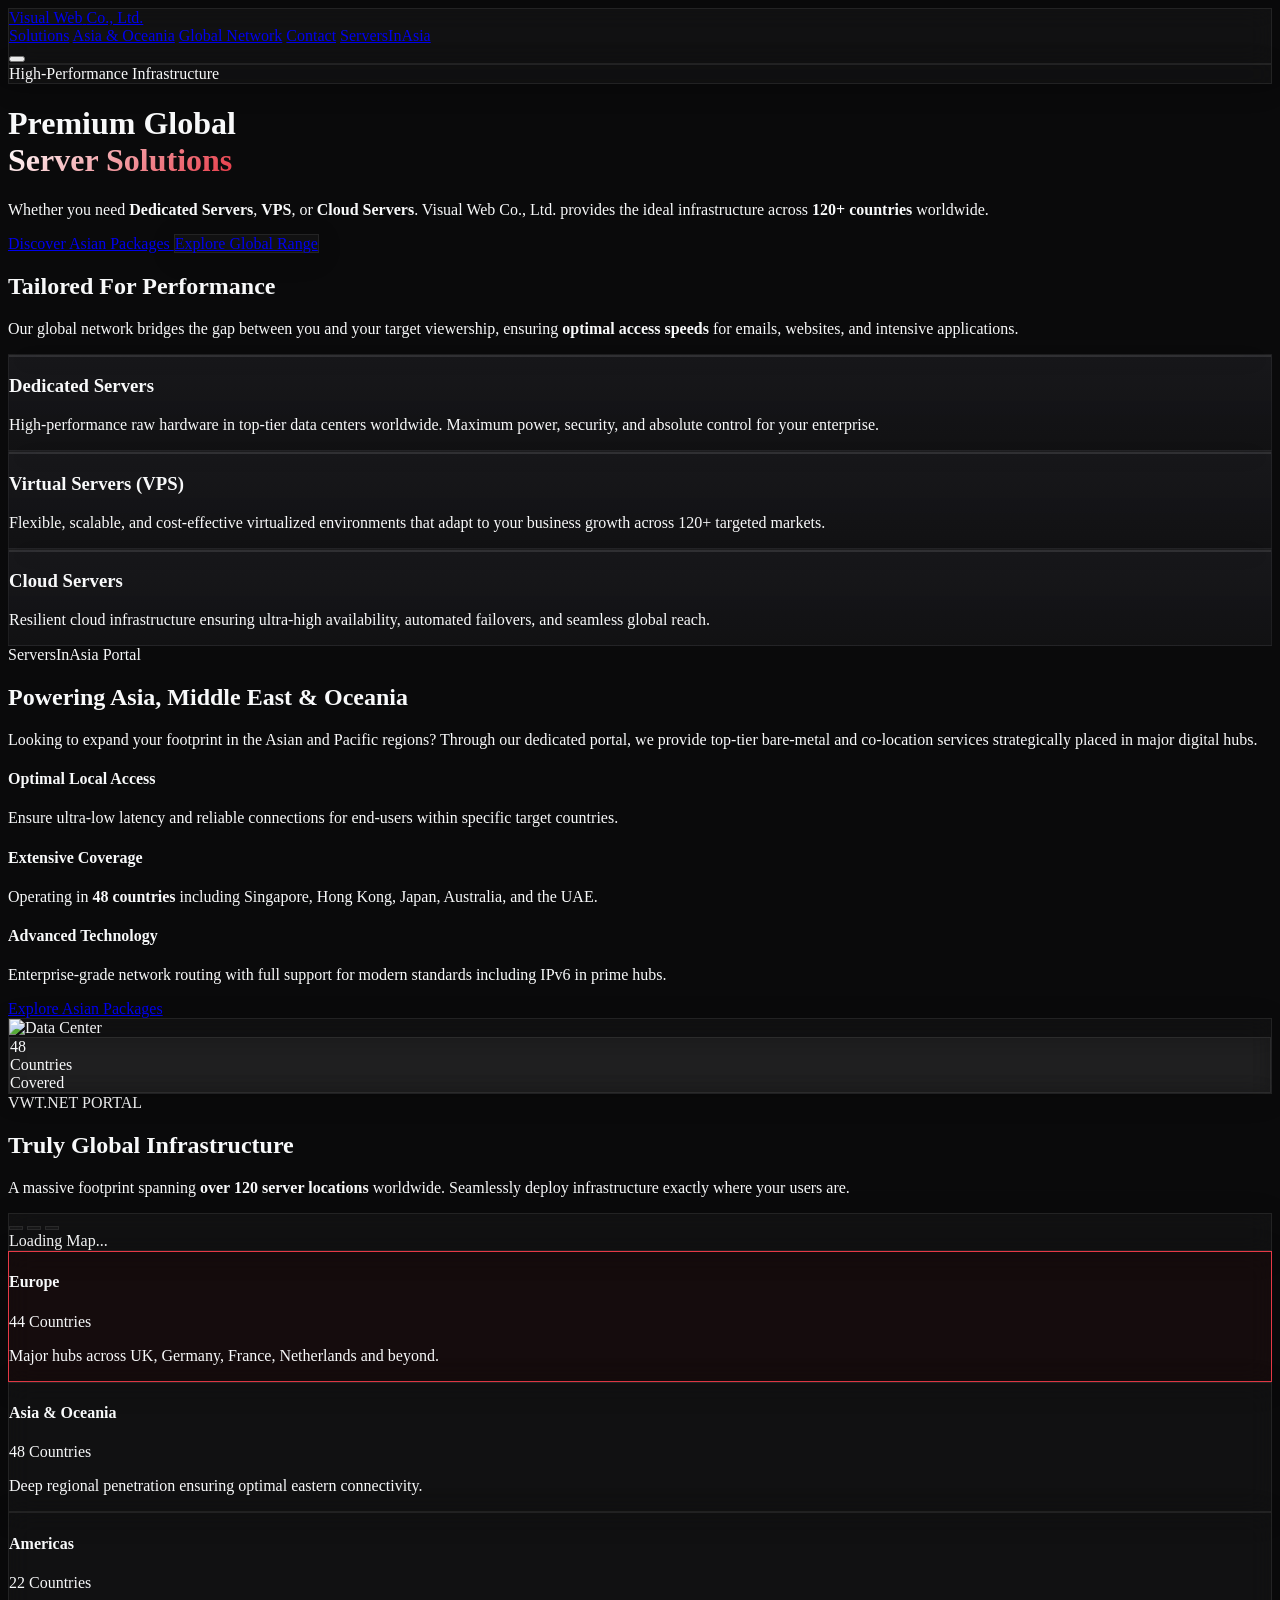
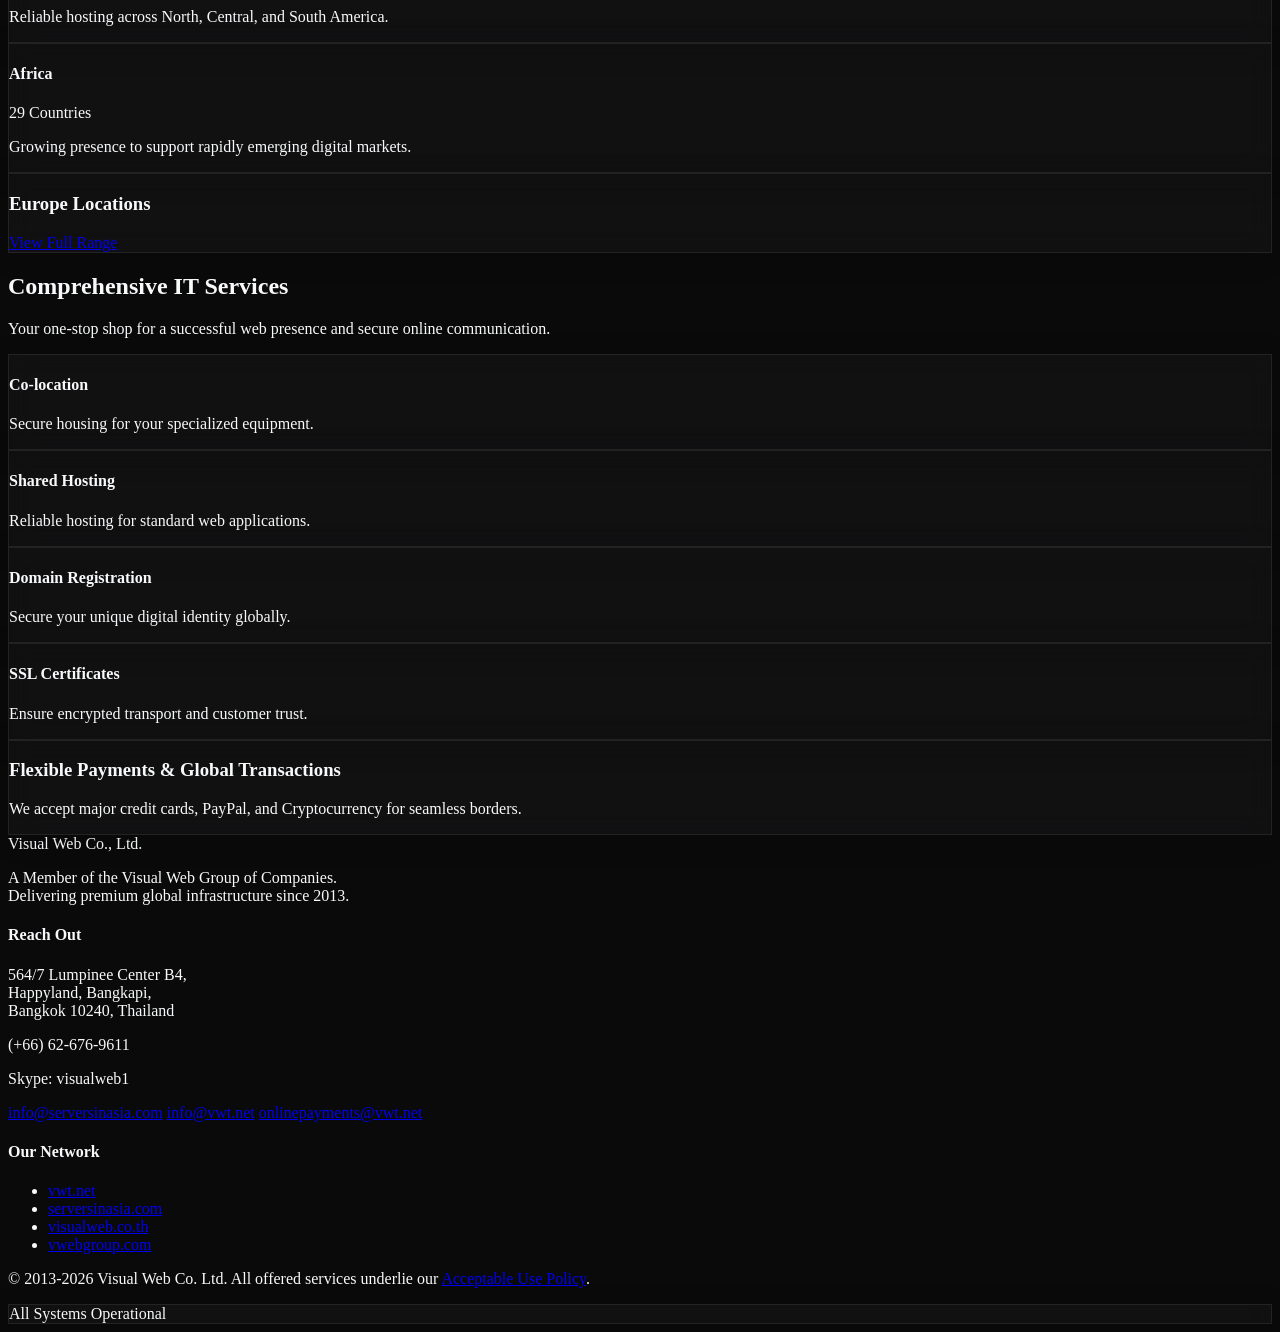
==== index.html @ 27010a31 "init" ====
<!DOCTYPE html>
<html lang="en" class="scroll-smooth">

<head>
    <meta charset="UTF-8">
    <meta name="viewport" content="width=device-width, initial-scale=1.0">
    <title>Premium Global Server Solutions: Dedicated, VPS & Cloud Hosting | Visual Web Co., Ltd.</title>
    <!-- SEO Meta Tags -->
    <meta name="description"
        content="Visual Web Co., Ltd. provides top-quality dedicated servers, VPS, cloud servers, and co-location in over 120 countries worldwide, with a strong focus on Asia, the Middle East, and Oceania. Expand your business today.">
    <meta name="keywords"
        content="dedicated servers, VPS, cloud servers, co-location, data centers, Asia, Middle East, Oceania, Visual Web, Servers in Asia">

    <!-- Tailwind CSS -->
    <script src="https://cdn.tailwindcss.com"></script>

    <!-- Google Fonts -->
    <link rel="preconnect" href="https://fonts.googleapis.com">
    <link rel="preconnect" href="https://fonts.gstatic.com" crossorigin>
    <link
        href="https://fonts.googleapis.com/css2?family=Inter:wght@300;400;500;600&family=Outfit:wght@300;400;500;600;700;800&display=swap"
        rel="stylesheet">

    <!-- Lucide Icons -->
    <script src="https://unpkg.com/lucide@latest"></script>

    <!-- Panzoom for Map Interactivity -->
    <script src="https://unpkg.com/@panzoom/panzoom@4.5.1/dist/panzoom.min.js"></script>

    <script>
        tailwind.config = {
            theme: {
                extend: {
                    colors: {
                        primary: '#E63946', // Crimson Edge
                        primaryDark: '#B21A25',
                        background: '#0a0a0b', // Deep Ultra Dark
                        surface: '#121214', // Subtle Dark
                        surfaceHighlight: '#1B1B1F', // Lighter Dark
                    },
                    fontFamily: {
                        sans: ['Inter', 'sans-serif'],
                        heading: ['Outfit', 'sans-serif'],
                    },
                    animation: {
                        'blob': 'blob 7s infinite',
                        'float': 'float 6s ease-in-out infinite',
                        'pulse-slow': 'pulse 4s cubic-bezier(0.4, 0, 0.6, 1) infinite',
                    },
                    keyframes: {
                        blob: {
                            '0%': { transform: 'translate(0px, 0px) scale(1)' },
                            '33%': { transform: 'translate(30px, -50px) scale(1.1)' },
                            '66%': { transform: 'translate(-20px, 20px) scale(0.9)' },
                            '100%': { transform: 'translate(0px, 0px) scale(1)' },
                        },
                        float: {
                            '0%, 100%': { transform: 'translateY(0)' },
                            '50%': { transform: 'translateY(-20px)' },
                        }
                    }
                }
            }
        }
    </script>

    <style>
        body {
            background-color: #0a0a0b;
            color: #F8F9FA;
            overflow-x: hidden;
        }

        .heading-gradient {
            background: linear-gradient(135deg, #FFFFFF 0%, #E63946 100%);
            -webkit-background-clip: text;
            -webkit-text-fill-color: transparent;
            background-clip: text;
            color: transparent;
        }

        .glass-panel {
            background: rgba(255, 255, 255, 0.03);
            backdrop-filter: blur(12px);
            -webkit-backdrop-filter: blur(12px);
            border: 1px solid rgba(255, 255, 255, 0.08);
            box-shadow: 0 4px 30px rgba(0, 0, 0, 0.1);
        }

        .premium-card {
            background: linear-gradient(180deg, rgba(27, 27, 31, 0.8) 0%, rgba(18, 18, 20, 0.9) 100%);
            border: 1px solid rgba(255, 255, 255, 0.05);
            transition: all 0.4s cubic-bezier(0.175, 0.885, 0.32, 1.275);
        }

        .premium-card:hover {
            transform: translateY(-8px);
            border-color: rgba(230, 57, 70, 0.4);
            box-shadow: 0 20px 40px -10px rgba(230, 57, 70, 0.15);
        }

        .btn-glow {
            position: relative;
        }

        .btn-glow::after {
            content: '';
            position: absolute;
            top: -2px;
            left: -2px;
            right: -2px;
            bottom: -2px;
            background: linear-gradient(45deg, #E63946, #FF6B6B, #E63946);
            z-index: -1;
            border-radius: inherit;
            filter: blur(12px);
            opacity: 0;
            transition: opacity 0.3s ease;
        }

        .btn-glow:hover::after {
            opacity: 0.7;
        }

        .bg-grid {
            background-size: 30px 30px;
            background-image: linear-gradient(to right, rgba(255, 255, 255, 0.03) 1px, transparent 1px),
                linear-gradient(to bottom, rgba(255, 255, 255, 0.03) 1px, transparent 1px);
        }

        .marker-pulse {
            position: relative;
        }

        .marker-pulse::before {
            content: '';
            position: absolute;
            top: 50%;
            left: 50%;
            transform: translate(-50%, -50%);
            width: 20px;
            height: 20px;
            background-color: rgba(230, 57, 70, 0.5);
            border-radius: 50%;
            animation: ping 2s cubic-bezier(0, 0, 0.2, 1) infinite;
        }

        /* Custom scrollbar */
        ::-webkit-scrollbar {
            width: 8px;
        }

        ::-webkit-scrollbar-track {
            background: #0a0a0b;
        }

        ::-webkit-scrollbar-thumb {
            background: #333;
            border-radius: 4px;
        }

        ::-webkit-scrollbar-thumb:hover {
            background: #E63946;
        }

        .region-card {
            cursor: pointer;
            transition: all 0.3s ease;
        }

        .region-card.active {
            border-color: #E63946;
            background: rgba(230, 57, 70, 0.05);
        }
    </style>
</head>

<body class="antialiased selection:bg-primary/30 selection:text-white">

    <!-- Global Background Elements -->
    <div class="fixed inset-0 z-[-1] bg-grid pointer-events-none"></div>
    <div
        class="fixed top-0 left-[-20%] w-[70%] h-[500px] bg-primary/10 rounded-full blur-[150px] pointer-events-none mix-blend-screen">
    </div>
    <div
        class="fixed bottom-[-10%] right-[-10%] w-[60%] h-[600px] bg-blue-900/10 rounded-full blur-[150px] pointer-events-none mix-blend-screen">
    </div>

    <!-- Navigation -->
    <nav
        class="sticky top-0 z-50 glass-panel border-x-0 border-t-0 border-b border-white/5 transition-all duration-300">
        <div class="container mx-auto px-6 py-4 flex justify-between items-center">
            <a href="#" class="flex items-center space-x-3 group">
                <div
                    class="w-10 h-10 bg-gradient-to-br from-primary to-primaryDark rounded-xl flex items-center justify-center shadow-lg shadow-primary/20 group-hover:shadow-primary/40 transition-all duration-300">
                    <i data-lucide="server" class="text-white w-5 h-5 group-hover:scale-110 transition-transform"></i>
                </div>
                <div class="flex flex-col">
                    <span class="font-heading text-xl font-bold tracking-tight text-white leading-tight">Visual
                        Web</span>
                    <span class="text-[10px] text-white/50 tracking-[0.2em] font-medium uppercase">Co., Ltd.</span>
                </div>
            </a>

            <div class="hidden md:flex items-center space-x-8">
                <a href="#solutions"
                    class="text-sm font-medium text-white/70 hover:text-white transition-colors">Solutions</a>
                <a href="#asia" class="text-sm font-medium text-white/70 hover:text-white transition-colors">Asia &
                    Oceania</a>
                <a href="#global" class="text-sm font-medium text-white/70 hover:text-white transition-colors">Global
                    Network</a>
                <a href="#contact"
                    class="text-sm font-medium text-white/70 hover:text-white transition-colors">Contact</a>
                <a href="https://serversinasia.com/"
                    class="btn-glow px-6 py-2.5 bg-primary text-white rounded-full text-sm font-bold tracking-wide hover:scale-105 transition-transform shadow-lg shadow-primary/20 flex items-center gap-2">
                    ServersInAsia <i data-lucide="external-link" class="w-4 h-4"></i>
                </a>
            </div>

            <button class="md:hidden text-white/80 hover:text-white">
                <i data-lucide="menu"></i>
            </button>
        </div>
    </nav>

    <!-- Hero Section -->
    <header class="relative pt-24 pb-32 lg:pt-36 lg:pb-40 overflow-hidden">
        <div class="container mx-auto px-6 relative z-10">
            <div class="max-w-4xl mx-auto text-center">
                <div
                    class="inline-flex items-center gap-2 px-4 py-2 rounded-full glass-panel border-primary/20 text-primary mb-8 animate-[float_6s_ease-in-out_infinite]">
                    <span class="relative flex h-3 w-3">
                        <span
                            class="animate-ping absolute inline-flex h-full w-full rounded-full bg-primary opacity-75"></span>
                        <span class="relative inline-flex rounded-full h-3 w-3 bg-primary"></span>
                    </span>
                    <span class="text-xs font-bold uppercase tracking-widest text-primary">High-Performance
                        Infrastructure</span>
                </div>

                <h1 class="font-heading text-5xl md:text-7xl font-extrabold mb-8 leading-[1.1] tracking-tight">
                    Premium Global <br />
                    <span class="heading-gradient">Server Solutions</span>
                </h1>

                <p class="text-lg md:text-xl text-white/60 max-w-2xl mx-auto mb-12 leading-relaxed font-light">
                    Whether you need <strong class="text-white font-semibold">Dedicated Servers</strong>, <strong
                        class="text-white font-semibold">VPS</strong>, or <strong class="text-white font-semibold">Cloud
                        Servers</strong>. Visual Web Co., Ltd. provides the ideal infrastructure across <strong
                        class="text-primary font-semibold">120+ countries</strong> worldwide.
                </p>

                <div class="flex flex-col sm:flex-row justify-center items-center gap-5">
                    <a href="https://serversinasia.com/"
                        class="btn-glow w-full sm:w-auto px-8 py-4 bg-primary text-white rounded-2xl font-bold text-lg flex items-center justify-center gap-3 transition-transform hover:-translate-y-1">
                        Discover Asian Packages <i data-lucide="arrow-right" class="w-5 h-5"></i>
                    </a>
                    <a href="https://vwt.net"
                        class="w-full sm:w-auto px-8 py-4 glass-panel text-white rounded-2xl font-bold text-lg hover:bg-white/5 transition-all flex items-center justify-center gap-3 group">
                        Explore Global Range <i data-lucide="globe"
                            class="w-5 h-5 text-white/50 group-hover:text-white transition-colors"></i>
                    </a>
                </div>
            </div>
        </div>

        <!-- Decorative Elements -->
        <div class="absolute top-[20%] left-[10%] opacity-20 animate-pulse-slow">
            <i data-lucide="cpu" class="w-24 h-24 text-primary"></i>
        </div>
        <div class="absolute bottom-[20%] right-[10%] opacity-20 animate-pulse-slow object-delay-200">
            <i data-lucide="database" class="w-32 h-32 text-white"></i>
        </div>
    </header>

    <!-- Solutions Section -->
    <section id="solutions" class="py-24 relative">
        <div class="container mx-auto px-6 relative z-10">
            <div class="text-center mb-16">
                <h2 class="font-heading text-3xl md:text-5xl font-bold mb-6">Tailored For Performance</h2>
                <p class="text-white/60 max-w-3xl mx-auto leading-relaxed text-lg">
                    Our global network bridges the gap between you and your target viewership, ensuring <strong
                        class="text-white">optimal access speeds</strong> for emails, websites, and intensive
                    applications.
                </p>
            </div>

            <div class="grid grid-cols-1 md:grid-cols-3 gap-8">
                <!-- Dedicated Server -->
                <div class="premium-card p-10 rounded-3xl relative overflow-hidden group">
                    <div
                        class="absolute top-0 right-0 w-32 h-32 bg-primary/10 rounded-bl-full -z-10 group-hover:scale-110 transition-transform">
                    </div>
                    <div
                        class="w-14 h-14 glass-panel rounded-2xl flex items-center justify-center mb-8 border-primary/20">
                        <i data-lucide="server" class="text-primary w-7 h-7"></i>
                    </div>
                    <h3 class="font-heading text-2xl font-bold mb-4">Dedicated Servers</h3>
                    <p class="text-white/50 leading-relaxed text-sm">
                        High-performance raw hardware in top-tier data centers worldwide. Maximum power, security, and
                        absolute control for your enterprise.
                    </p>
                </div>

                <!-- VPS -->
                <div class="premium-card p-10 rounded-3xl relative overflow-hidden group">
                    <div
                        class="absolute top-0 right-0 w-32 h-32 bg-blue-500/10 rounded-bl-full -z-10 group-hover:scale-110 transition-transform">
                    </div>
                    <div
                        class="w-14 h-14 glass-panel rounded-2xl flex items-center justify-center mb-8 border-blue-500/20">
                        <i data-lucide="layers" class="text-blue-400 w-7 h-7"></i>
                    </div>
                    <h3 class="font-heading text-2xl font-bold mb-4">Virtual Servers (VPS)</h3>
                    <p class="text-white/50 leading-relaxed text-sm">
                        Flexible, scalable, and cost-effective virtualized environments that adapt to your business
                        growth across 120+ targeted markets.
                    </p>
                </div>

                <!-- Cloud -->
                <div class="premium-card p-10 rounded-3xl relative overflow-hidden group">
                    <div
                        class="absolute top-0 right-0 w-32 h-32 bg-purple-500/10 rounded-bl-full -z-10 group-hover:scale-110 transition-transform">
                    </div>
                    <div
                        class="w-14 h-14 glass-panel rounded-2xl flex items-center justify-center mb-8 border-purple-500/20">
                        <i data-lucide="cloud" class="text-purple-400 w-7 h-7"></i>
                    </div>
                    <h3 class="font-heading text-2xl font-bold mb-4">Cloud Servers</h3>
                    <p class="text-white/50 leading-relaxed text-sm">
                        Resilient cloud infrastructure ensuring ultra-high availability, automated failovers, and
                        seamless global reach.
                    </p>
                </div>
            </div>
        </div>
    </section>

    <!-- Asia Section -->
    <section id="asia" class="py-24 border-y border-white/5 bg-surfaceHighlight/30 relative overflow-hidden">
        <div
            class="absolute left-0 top-1/2 -translate-y-1/2 w-[500px] h-[500px] bg-primary/5 rounded-full blur-[100px] pointer-events-none">
        </div>

        <div class="container mx-auto px-6 relative z-10">
            <div class="flex flex-col lg:flex-row items-center gap-16">
                <!-- Text Content -->
                <div class="lg:w-1/2">
                    <div
                        class="inline-block px-3 py-1 mb-6 text-[10px] font-bold tracking-widest uppercase bg-primary/10 text-primary rounded-full border border-primary/20">
                        ServersInAsia Portal
                    </div>
                    <h2 class="font-heading text-4xl md:text-5xl font-bold mb-6 leading-tight">
                        Powering <span class="text-primary">Asia, Middle East & Oceania</span>
                    </h2>
                    <p class="text-white/60 mb-10 leading-relaxed text-lg">
                        Looking to expand your footprint in the Asian and Pacific regions? Through our dedicated portal,
                        we provide top-tier bare-metal and co-location services strategically placed in major digital
                        hubs.
                    </p>

                    <div class="space-y-6 mb-12">
                        <div class="flex items-start gap-4 p-4 rounded-2xl hover:bg-white/5 transition-colors">
                            <div
                                class="w-12 h-12 rounded-xl bg-primary/10 flex items-center justify-center shrink-0 border border-primary/20">
                                <i data-lucide="zap" class="text-primary w-6 h-6"></i>
                            </div>
                            <div>
                                <h4 class="font-bold text-lg mb-1">Optimal Local Access</h4>
                                <p class="text-sm text-white/50 leading-relaxed">Ensure ultra-low latency and reliable
                                    connections for end-users within specific target countries.</p>
                            </div>
                        </div>

                        <div class="flex items-start gap-4 p-4 rounded-2xl hover:bg-white/5 transition-colors">
                            <div
                                class="w-12 h-12 rounded-xl bg-primary/10 flex items-center justify-center shrink-0 border border-primary/20">
                                <i data-lucide="map" class="text-primary w-6 h-6"></i>
                            </div>
                            <div>
                                <h4 class="font-bold text-lg mb-1">Extensive Coverage</h4>
                                <p class="text-sm text-white/50 leading-relaxed">Operating in <strong>48
                                        countries</strong> including Singapore, Hong Kong, Japan, Australia, and the
                                    UAE.</p>
                            </div>
                        </div>

                        <div class="flex items-start gap-4 p-4 rounded-2xl hover:bg-white/5 transition-colors">
                            <div
                                class="w-12 h-12 rounded-xl bg-primary/10 flex items-center justify-center shrink-0 border border-primary/20">
                                <i data-lucide="network" class="text-primary w-6 h-6"></i>
                            </div>
                            <div>
                                <h4 class="font-bold text-lg mb-1">Advanced Technology</h4>
                                <p class="text-sm text-white/50 leading-relaxed">Enterprise-grade network routing with
                                    full support for modern standards including IPv6 in prime hubs.</p>
                            </div>
                        </div>
                    </div>

                    <a href="https://serversinasia.com/"
                        class="btn-glow inline-flex items-center gap-3 px-8 py-4 bg-primary text-white rounded-2xl font-bold shadow-xl shadow-primary/20 hover:-translate-y-1 transition-transform">
                        Explore Asian Packages <i data-lucide="arrow-right" class="w-5 h-5"></i>
                    </a>
                </div>

                <!-- Visual -->
                <div class="lg:w-1/2 w-full">
                    <div class="relative rounded-[2.5rem] p-2 glass-panel">
                        <img src="https://images.unsplash.com/photo-1558494949-ef010cbdcc31?auto=format&fit=crop&q=80&w=1200"
                            alt="Data Center"
                            class="w-full h-[600px] object-cover rounded-[2rem] filter brightness-75 contrast-125" />

                        <!-- Floating Stats Card -->
                        <div
                            class="absolute -bottom-6 -left-6 glass-panel p-6 rounded-2xl shadow-2xl backdrop-blur-xl border border-white/10 animate-[float_5s_ease-in-out_infinite]">
                            <div class="flex items-center gap-4">
                                <div class="text-4xl font-heading font-bold text-primary">48</div>
                                <div class="text-xs font-bold uppercase tracking-wider text-white/70">
                                    Countries<br>Covered</div>
                            </div>
                        </div>
                    </div>
                </div>
            </div>
        </div>
    </section>

    <!-- Global Network Map Section -->
    <section id="global" class="py-32 relative">
        <div class="container mx-auto px-6">
            <div class="text-center mb-20">
                <div
                    class="inline-block px-3 py-1 mb-6 text-[10px] font-bold tracking-widest uppercase bg-white/5 text-white/50 rounded-full border border-white/10">
                    VWT.NET PORTAL
                </div>
                <h2 class="font-heading text-4xl md:text-5xl font-bold mb-6">Truly Global Infrastructure</h2>
                <p class="text-white/60 max-w-2xl mx-auto text-lg">
                    A massive footprint spanning <strong>over 120 server locations</strong> worldwide. Seamlessly deploy
                    infrastructure exactly where your users are.
                </p>
            </div>

            <div class="flex flex-col xl:flex-row gap-12">
                <!-- Map Container -->
                <div
                    class="xl:w-2/3 glass-panel rounded-3xl p-8 relative min-h-[400px] flex items-center justify-center overflow-hidden group">

                    <!-- Zoom Controls -->
                    <div class="absolute top-4 right-4 z-20 flex flex-col gap-2">
                        <button id="zoom-in"
                            class="w-10 h-10 glass-panel rounded-xl flex items-center justify-center hover:bg-white/10 transition-colors text-white/70 hover:text-white"
                            title="Zoom In" aria-label="Zoom In">
                            <i data-lucide="plus" class="w-5 h-5"></i>
                        </button>
                        <button id="zoom-out"
                            class="w-10 h-10 glass-panel rounded-xl flex items-center justify-center hover:bg-white/10 transition-colors text-white/70 hover:text-white"
                            title="Zoom Out" aria-label="Zoom Out">
                            <i data-lucide="minus" class="w-5 h-5"></i>
                        </button>
                        <button id="zoom-reset"
                            class="w-10 h-10 glass-panel rounded-xl flex items-center justify-center hover:bg-white/10 transition-colors text-white/70 hover:text-white"
                            title="Reset Zoom" aria-label="Reset Map">
                            <i data-lucide="refresh-cw" class="w-4 h-4"></i>
                        </button>
                    </div>

                    <!-- Map SVG styling -->
                    <div id="map-container"
                        class="w-full h-full min-h-[400px] flex items-center justify-center cursor-move">
                        <div class="animate-pulse text-white/50">Loading Map...</div>
                    </div>

                    <div
                        class="absolute inset-0 bg-gradient-to-t from-background via-transparent to-transparent opacity-80 pointer-events-none">
                    </div>
                </div>

                <!-- Regions Selector -->
                <div class="xl:w-1/3 flex flex-col gap-4">
                    <div class="region-card active glass-panel p-6 rounded-2xl border border-primary/50 relative overflow-hidden group"
                        data-target="europe">
                        <div
                            class="absolute inset-0 bg-gradient-to-r from-primary/10 to-transparent opacity-0 group-hover:opacity-100 transition-opacity">
                        </div>
                        <div class="flex justify-between items-center mb-2 relative z-10">
                            <h4 class="font-heading text-xl font-bold">Europe</h4>
                            <span class="bg-primary/20 text-primary text-xs font-bold px-3 py-1 rounded-full">44
                                Countries</span>
                        </div>
                        <p class="text-white/50 text-sm relative z-10">Major hubs across UK, Germany, France,
                            Netherlands and beyond.</p>
                    </div>

                    <div class="region-card glass-panel p-6 rounded-2xl border border-white/5 relative overflow-hidden group"
                        data-target="asia">
                        <div
                            class="absolute inset-0 bg-gradient-to-r from-primary/10 to-transparent opacity-0 group-hover:opacity-100 transition-opacity">
                        </div>
                        <div class="flex justify-between items-center mb-2 relative z-10">
                            <h4 class="font-heading text-xl font-bold">Asia & Oceania</h4>
                            <span
                                class="bg-white/10 text-white text-xs font-bold px-3 py-1 rounded-full group-hover:bg-primary/20 group-hover:text-primary transition-colors">48
                                Countries</span>
                        </div>
                        <p class="text-white/50 text-sm relative z-10">Deep regional penetration ensuring optimal
                            eastern connectivity.</p>
                    </div>

                    <div class="region-card glass-panel p-6 rounded-2xl border border-white/5 relative overflow-hidden group"
                        data-target="americas">
                        <div
                            class="absolute inset-0 bg-gradient-to-r from-primary/10 to-transparent opacity-0 group-hover:opacity-100 transition-opacity">
                        </div>
                        <div class="flex justify-between items-center mb-2 relative z-10">
                            <h4 class="font-heading text-xl font-bold">Americas</h4>
                            <span
                                class="bg-white/10 text-white text-xs font-bold px-3 py-1 rounded-full group-hover:bg-primary/20 group-hover:text-primary transition-colors">22
                                Countries</span>
                        </div>
                        <p class="text-white/50 text-sm relative z-10">Reliable hosting across North, Central, and South
                            America.</p>
                    </div>

                    <div class="region-card glass-panel p-6 rounded-2xl border border-white/5 relative overflow-hidden group"
                        data-target="africa">
                        <div
                            class="absolute inset-0 bg-gradient-to-r from-primary/10 to-transparent opacity-0 group-hover:opacity-100 transition-opacity">
                        </div>
                        <div class="flex justify-between items-center mb-2 relative z-10">
                            <h4 class="font-heading text-xl font-bold">Africa</h4>
                            <span
                                class="bg-white/10 text-white text-xs font-bold px-3 py-1 rounded-full group-hover:bg-primary/20 group-hover:text-primary transition-colors">29
                                Countries</span>
                        </div>
                        <p class="text-white/50 text-sm relative z-10">Growing presence to support rapidly emerging
                            digital markets.</p>
                    </div>
                </div>
            </div>

            <!-- Dynamic Countries List -->
            <div class="mt-12 glass-panel p-8 rounded-3xl border border-white/10">
                <div class="flex items-center justify-between mb-8 pb-6 border-b border-white/5">
                    <h3 class="font-heading text-2xl font-bold flex items-center gap-3">
                        <i data-lucide="map-pin" class="text-primary w-6 h-6"></i>
                        <span id="display-region-title">Europe Locations</span>
                    </h3>
                    <a href="https://vwt.net"
                        class="text-sm font-bold text-primary hover:text-white transition-colors flex items-center gap-2">
                        View Full Range <i data-lucide="arrow-right" class="w-4 h-4"></i>
                    </a>
                </div>
                <div id="countries-grid"
                    class="grid grid-cols-2 md:grid-cols-4 lg:grid-cols-6 xl:grid-cols-8 gap-y-4 gap-x-2">
                    <!-- Javascript Populated -->
                </div>
            </div>
        </div>
    </section>

    <!-- Comprehensive Services Section -->
    <section class="py-24 bg-surfaceHighlight/20 border-t border-white/5">
        <div class="container mx-auto px-6">
            <div class="max-w-4xl mx-auto text-center mb-16">
                <h2 class="font-heading text-4xl font-bold mb-6">Comprehensive IT Services</h2>
                <p class="text-white/60 text-lg">Your one-stop shop for a successful web presence and secure online
                    communication.</p>
            </div>

            <div class="grid grid-cols-1 sm:grid-cols-2 lg:grid-cols-4 gap-6">
                <div class="glass-panel p-8 rounded-2xl text-center group hover:border-primary/50 transition-colors">
                    <div
                        class="w-16 h-16 mx-auto bg-primary/10 rounded-full flex items-center justify-center mb-6 group-hover:scale-110 transition-transform">
                        <i data-lucide="server-cog" class="w-8 h-8 text-primary"></i>
                    </div>
                    <h4 class="font-bold mb-2">Co-location</h4>
                    <p class="text-sm text-white/50">Secure housing for your specialized equipment.</p>
                </div>

                <div class="glass-panel p-8 rounded-2xl text-center group hover:border-primary/50 transition-colors">
                    <div
                        class="w-16 h-16 mx-auto bg-primary/10 rounded-full flex items-center justify-center mb-6 group-hover:scale-110 transition-transform">
                        <i data-lucide="layout-template" class="w-8 h-8 text-primary"></i>
                    </div>
                    <h4 class="font-bold mb-2">Shared Hosting</h4>
                    <p class="text-sm text-white/50">Reliable hosting for standard web applications.</p>
                </div>

                <div class="glass-panel p-8 rounded-2xl text-center group hover:border-primary/50 transition-colors">
                    <div
                        class="w-16 h-16 mx-auto bg-primary/10 rounded-full flex items-center justify-center mb-6 group-hover:scale-110 transition-transform">
                        <i data-lucide="globe-2" class="w-8 h-8 text-primary"></i>
                    </div>
                    <h4 class="font-bold mb-2">Domain Registration</h4>
                    <p class="text-sm text-white/50">Secure your unique digital identity globally.</p>
                </div>

                <div class="glass-panel p-8 rounded-2xl text-center group hover:border-primary/50 transition-colors">
                    <div
                        class="w-16 h-16 mx-auto bg-primary/10 rounded-full flex items-center justify-center mb-6 group-hover:scale-110 transition-transform">
                        <i data-lucide="shield-check" class="w-8 h-8 text-primary"></i>
                    </div>
                    <h4 class="font-bold mb-2">SSL Certificates</h4>
                    <p class="text-sm text-white/50">Ensure encrypted transport and customer trust.</p>
                </div>
            </div>

            <div
                class="mt-16 glass-panel rounded-3xl p-8 flex flex-col md:flex-row items-center justify-between gap-8 border-l-4 border-l-primary/60">
                <div>
                    <h3 class="font-heading text-2xl font-bold mb-2">Flexible Payments & Global Transactions</h3>
                    <p class="text-white/60">We accept major credit cards, PayPal, and Cryptocurrency for seamless
                        borders.</p>
                </div>
                <div class="flex gap-4">
                    <div class="w-12 h-12 rounded-xl bg-white/5 flex items-center justify-center"><i
                            data-lucide="credit-card" class="w-6 h-6 text-white/70"></i></div>
                    <div class="w-12 h-12 rounded-xl bg-white/5 flex items-center justify-center"><i
                            data-lucide="bitcoin" class="w-6 h-6 text-white/70"></i></div>
                    <div class="w-12 h-12 rounded-xl bg-white/5 flex items-center justify-center"><i
                            data-lucide="landmark" class="w-6 h-6 text-white/70"></i></div>
                </div>
            </div>
        </div>
    </section>

    <!-- Footer / Contact Section -->
    <footer id="contact" class="pt-24 pb-12 relative border-t border-white/10 bg-surface">
        <div class="absolute top-0 inset-x-0 h-px bg-gradient-to-r from-transparent via-primary/50 to-transparent">
        </div>

        <div class="container mx-auto px-6">
            <div class="grid grid-cols-1 md:grid-cols-2 lg:grid-cols-4 gap-12 mb-16">
                <!-- Company Info -->
                <div class="lg:col-span-1">
                    <div class="flex items-center space-x-3 mb-6">
                        <div
                            class="w-8 h-8 bg-gradient-to-br from-primary to-primaryDark rounded-lg flex items-center justify-center">
                            <i data-lucide="server" class="text-white w-4 h-4"></i>
                        </div>
                        <span class="font-heading text-lg font-bold">Visual Web Co., Ltd.</span>
                    </div>
                    <p class="text-white/50 text-sm mb-6 leading-relaxed">
                        A Member of the Visual Web Group of Companies.<br />
                        Delivering premium global infrastructure since 2013.
                    </p>
                    <div class="flex gap-4">
                        <a href="#"
                            class="w-10 h-10 rounded-full bg-white/5 flex items-center justify-center hover:bg-primary transition-colors hover:text-white text-white/50"><i
                                data-lucide="twitter" class="w-4 h-4"></i></a>
                        <a href="#"
                            class="w-10 h-10 rounded-full bg-white/5 flex items-center justify-center hover:bg-primary transition-colors hover:text-white text-white/50"><i
                                data-lucide="linkedin" class="w-4 h-4"></i></a>
                    </div>
                </div>

                <!-- Contact Methods -->
                <div class="lg:col-span-2">
                    <h4 class="font-bold mb-6 uppercase tracking-wider text-xs text-white/40">Reach Out</h4>
                    <div class="grid grid-cols-1 sm:grid-cols-2 gap-6">
                        <div class="flex items-start gap-4">
                            <div class="p-2 bg-white/5 rounded-lg text-primary"><i data-lucide="map-pin"
                                    class="w-5 h-5"></i></div>
                            <p class="text-sm text-white/60 leading-relaxed">564/7 Lumpinee Center B4,<br />Happyland,
                                Bangkapi,<br />Bangkok 10240, Thailand</p>
                        </div>
                        <div class="flex flex-col gap-4">
                            <div class="flex items-center gap-4">
                                <div class="p-2 bg-white/5 rounded-lg text-primary"><i data-lucide="phone"
                                        class="w-5 h-5"></i></div>
                                <p class="text-sm text-white/60">(+66) 62-676-9611</p>
                            </div>
                            <div class="flex items-center gap-4">
                                <div class="p-2 bg-white/5 rounded-lg text-primary"><i data-lucide="message-circle"
                                        class="w-5 h-5"></i></div>
                                <p class="text-sm text-white/60">Skype: visualweb1</p>
                            </div>
                        </div>
                    </div>
                    <div class="mt-6 flex items-start gap-4">
                        <div class="p-2 bg-white/5 rounded-lg text-primary"><i data-lucide="mail" class="w-5 h-5"></i>
                        </div>
                        <div class="flex flex-col gap-1">
                            <a href="mailto:info@serversinasia.com"
                                class="text-sm text-white/60 hover:text-primary transition-colors">info@serversinasia.com</a>
                            <a href="mailto:info@vwt.net"
                                class="text-sm text-white/60 hover:text-primary transition-colors">info@vwt.net</a>
                            <a href="mailto:onlinepayments@vwt.net"
                                class="text-sm text-white/60 hover:text-primary transition-colors">onlinepayments@vwt.net</a>
                        </div>
                    </div>
                </div>

                <!-- Network Links -->
                <div class="lg:col-span-1">
                    <h4 class="font-bold mb-6 uppercase tracking-wider text-xs text-white/40">Our Network</h4>
                    <ul class="space-y-3">
                        <li><a href="http://www.vwt.net"
                                class="text-sm text-white/60 hover:text-primary transition-colors flex items-center gap-2"><i
                                    data-lucide="chevron-right" class="w-3 h-3 text-primary"></i> vwt.net</a></li>
                        <li><a href="http://www.serversinasia.com"
                                class="text-sm text-white/60 hover:text-primary transition-colors flex items-center gap-2"><i
                                    data-lucide="chevron-right" class="w-3 h-3 text-primary"></i> serversinasia.com</a>
                        </li>
                        <li><a href="http://www.visualweb.co.th"
                                class="text-sm text-white/60 hover:text-primary transition-colors flex items-center gap-2"><i
                                    data-lucide="chevron-right" class="w-3 h-3 text-primary"></i> visualweb.co.th</a>
                        </li>
                        <li><a href="http://www.vwebgroup.com"
                                class="text-sm text-white/60 hover:text-primary transition-colors flex items-center gap-2"><i
                                    data-lucide="chevron-right" class="w-3 h-3 text-primary"></i> vwebgroup.com</a></li>
                    </ul>
                </div>
            </div>

            <div class="pt-8 border-t border-white/5 flex flex-col md:flex-row items-center justify-between gap-4">
                <p class="text-xs text-white/40">
                    © 2013-2026 Visual Web Co. Ltd. All offered services underlie our <a href="#"
                        class="underline hover:text-primary">Acceptable Use Policy</a>.
                </p>
                <div class="flex items-center gap-2 px-3 py-1.5 glass-panel rounded-full">
                    <div class="w-2 h-2 rounded-full bg-green-500 animate-pulse"></div>
                    <span class="text-[10px] font-bold uppercase tracking-widest text-white/60">All Systems
                        Operational</span>
                </div>
            </div>
        </div>
    </footer>

    <!-- Interactive Map Script -->
    <script>
        const regions = {
            europe: {
                title: "Europe (44 Countries)",
                list: ["Albania", "Andorra", "Austria", "Belarus", "Belgium", "Bosnia", "Bulgaria", "Croatia", "Czech Republic", "Denmark", "Estonia", "Finland", "France", "Germany", "Gibraltar", "Greece", "Hungary", "Iceland", "Ireland", "Isle of Man", "Italy", "Kosovo", "Latvia", "Liechtenstein", "Lithuania", "Luxemburg", "Malta", "Moldova", "Netherlands", "Norway", "North Macedonia", "Poland", "Portugal", "Romania", "Russia", "Scotland", "Serbia", "Slovakia", "Slovenia", "Spain", "Sweden", "Switzerland", "UK (England)", "Ukraine"]
            },
            asia: {
                title: "Asia, Middle East & Oceania (48 Countries)",
                list: ["Afghanistan", "Armenia", "Australia", "Azerbaijan", "Bahrain", "Bangladesh", "Cambodia", "China", "Cyprus", "Georgia", "Guam", "Hong Kong", "India", "Indonesia", "Iran", "Iraq", "Israel", "Japan", "Jordan", "Kazakhstan", "Kuwait", "Kyrgyzstan", "Laos", "Lebanon", "Macao", "Malaysia", "Mongolia", "Myanmar", "Nepal", "New Caledonia", "New Zealand", "Oman", "Pakistan", "Palestine", "Philippines", "Qatar", "Russian Siberia", "Saudi Arabia", "Singapore", "South Korea", "Sri Lanka", "Taiwan", "Tajikistan", "Thailand", "Turkey", "UAE", "Uzbekistan", "Vietnam"]
            },
            americas: {
                title: "Americas (22 Countries)",
                list: ["Argentina", "Bolivia", "Brazil", "Canada", "Chile", "Colombia", "Costa Rica", "Curaçao", "Ecuador", "El Salvador", "Guatemala", "Guadeloupe", "Honduras", "Martinique", "Mexico", "Panama", "Paraguay", "Peru", "Puerto Rico", "Uruguay", "USA", "Venezuela"]
            },
            africa: {
                title: "Africa (29 Countries)",
                list: ["Algeria", "Angola", "Benin", "Botswana", "Burkina Faso", "Cameroon", "Congo (Brazzaville)", "DR Congo (Kinshasa)", "Egypt", "Ethiopia", "Gabon", "Ghana", "Ivory Coast", "Kenya", "Libya", "Madagascar", "Mauritius", "Morocco", "Mozambique", "Nigeria", "Reunion", "Rwanda", "Senegal", "South Africa", "Tanzania", "Togo", "Tunisia", "Zambia", "Zimbabwe"]
            }
        };

        const grid = document.getElementById('countries-grid');
        const titleLabel = document.getElementById('display-region-title');
        const cards = document.querySelectorAll('.region-card');

        // Map SVG titles to regions
        const countryToRegion = {};
        for (const [regionKey, data] of Object.entries(regions)) {
            data.list.forEach(country => {
                countryToRegion[country.toLowerCase()] = regionKey;
            });
        }

        const manualMap = {
            'united states': 'americas',
            'united kingdom': 'europe',
            'russian federation': 'europe',
            'bosnia and herzegovina': 'europe',
            'luxembourg': 'europe',
            'north macedonia, republic of': 'europe',
            "lao people's democratic republic": 'asia',
            'macau': 'asia',
            'palestinian territory': 'asia',
            'united arab emirates': 'asia',
            'south korea': 'asia',
            'republic of korea': 'asia',
            'congo': 'africa',
            'dr congo': 'africa',
            'central african republic': 'africa',
            "côte d'ivoire": 'africa',
            'tanzania, united republic of': 'africa'
        };

        const countryLinks = {
          "Albania": "https://vwt.net/serversal.html",
          "Andorra": "https://vwt.net/serversad.html",
          "Austria": "https://vwt.net/serversat.html",
          "Belarus": "https://vwt.net/serversby.html",
          "Belgium": "https://vwt.net/serversbe.html",
          "Bosnia": "https://vwt.net/serversba.html",
          "Bulgaria": "https://vwt.net/serversbg.html",
          "Croatia": "https://vwt.net/servershr.html",
          "Czech Republic": "https://vwt.net/serverscz.html",
          "Denmark": "https://vwt.net/serversdk.html",
          "Estonia": "https://vwt.net/serversee.html",
          "Finland": "https://vwt.net/serversfi.html",
          "France": "https://vwt.net/serversfr.html",
          "Germany": "https://vwt.net/serversde.html",
          "Gibraltar": "https://vwt.net/serversgi.html",
          "Greece": "https://vwt.net/serversgr.html",
          "Hungary": "https://vwt.net/servershu.html",
          "Iceland": "https://vwt.net/serversis.html",
          "Ireland": "https://vwt.net/serversie.html",
          "Isle of Man": "https://vwt.net/serversim.html",
          "Italy": "https://vwt.net/serversit.html",
          "Kosovo": "https://vwt.net/serversxk.html",
          "Latvia": "https://vwt.net/serverslv.html",
          "Liechtenstein": "https://vwt.net/serversli.html",
          "Lithuania": "https://vwt.net/serverslt.html",
          "Luxemburg": "https://vwt.net/serverslu.html",
          "Malta": "https://vwt.net/serversmt.html",
          "Moldova": "https://vwt.net/serversmd.html",
          "Netherlands": "https://vwt.net/serversnl.html",
          "Norway": "https://vwt.net/serversno.html",
          "North Macedonia": "https://vwt.net/serversmk.html",
          "Poland": "https://vwt.net/serverspl.html",
          "Portugal": "https://vwt.net/serverspt.html",
          "Romania": "https://vwt.net/serversro.html",
          "Russia": "https://vwt.net/serversru.html",
          "Scotland": "https://vwt.net/serversscot.html",
          "Serbia": "https://vwt.net/serversrs.html",
          "Slovakia": "https://vwt.net/serverssk.html",
          "Slovenia": "https://vwt.net/serverssi.html",
          "Spain": "https://vwt.net/serverses.html",
          "Sweden": "https://vwt.net/serversse.html",
          "Switzerland": "https://vwt.net/serversch.html",
          "UK (England)": "https://vwt.net/serversuk.html",
          "Ukraine": "https://vwt.net/serversua.html",
          "Afghanistan": "http://serversinasia.com/serversafghanistan.html",
          "Armenia": "http://serversinasia.com/serversarmenia.html",
          "Australia": "http://serversinasia.com/serversaustralia.html",
          "Azerbaijan": "http://serversinasia.com/serversazerbaijan.html",
          "Bahrain": "http://serversinasia.com/serversbahrain.html",
          "Bangladesh": "http://serversinasia.com/serversbangladesh.html",
          "Cambodia": "http://serversinasia.com/serverscambodia.html",
          "China": "http://serversinasia.com/serverschina.html",
          "Cyprus": "http://serversinasia.com/serverscyprus.html",
          "Georgia": "http://serversinasia.com/serversgeorgia.html",
          "Guam": "http://serversinasia.com/serversguam.html",
          "Hong Kong": "http://serversinasia.com/servershongkong.html",
          "India": "http://serversinasia.com/serversindia.html",
          "Indonesia": "http://serversinasia.com/serversindonesia.html",
          "Iran": "http://serversinasia.com/serversiran.html",
          "Iraq": "http://serversinasia.com/serversiraq.html",
          "Israel": "http://serversinasia.com/serversisrael.html",
          "Japan": "http://serversinasia.com/serversjapan.html",
          "Jordan": "http://serversinasia.com/serversjordan.html",
          "Kazakhstan": "http://serversinasia.com/serverskazakhstan.html",
          "Kuwait": "http://serversinasia.com/serverskuwait.html",
          "Kyrgyzstan": "http://serversinasia.com/serverskyrgyzstan.html",
          "Laos": "http://serversinasia.com/serverslaos.html",
          "Lebanon": "http://serversinasia.com/serverslebanon.html",
          "Macao": "http://serversinasia.com/serversmacao.html",
          "Malaysia": "http://serversinasia.com/serversmalaysia.html",
          "Mongolia": "http://serversinasia.com/serversmongolia.html",
          "Myanmar": "http://serversinasia.com/serversmyanmar.html",
          "Nepal": "http://serversinasia.com/serversnepal.html",
          "New Caledonia": "http://serversinasia.com/serversnewcaledonia.html",
          "New Zealand": "http://serversinasia.com/serversnewzealand.html",
          "Oman": "http://serversinasia.com/serversoman.html",
          "Pakistan": "http://serversinasia.com/serverspakistan.html",
          "Palestine": "http://serversinasia.com/serverspalestine.html",
          "Philippines": "http://serversinasia.com/serversphilippines.html",
          "Qatar": "http://serversinasia.com/serversqatar.html",
          "Russian Siberia": "http://serversinasia.com/serverssiberia.html",
          "Saudi Arabia": "http://serversinasia.com/serverssaudiarabia.html",
          "Singapore": "http://serversinasia.com/serverssingapore.html",
          "South Korea": "http://serversinasia.com/serverssouthkorea.html",
          "Sri Lanka": "http://serversinasia.com/serverssrilanka.html",
          "Taiwan": "http://serversinasia.com/serverstaiwan.html",
          "Tajikistan": "http://serversinasia.com/serverstajikistan.html",
          "Thailand": "http://serversinasia.com/serversthailand.html",
          "Turkey": "http://serversinasia.com/serversturkey.html",
          "UAE": "http://serversinasia.com/serversuae.html",
          "Uzbekistan": "http://serversinasia.com/serversuzbekistan.html",
          "Vietnam": "http://serversinasia.com/serversvietnam.html",
          "Argentina": "https://vwt.net/serversar.html",
          "Bolivia": "https://vwt.net/serversbo.html",
          "Brazil": "https://vwt.net/serversbr.html",
          "Canada": "https://vwt.net/serversca.html",
          "Chile": "https://vwt.net/serverscl.html",
          "Colombia": "https://vwt.net/serversco.html",
          "Costa Rica": "https://vwt.net/serverscr.html",
          "Curaçao": "https://vwt.net/serverscw.html",
          "Ecuador": "https://vwt.net/serversec.html",
          "El Salvador": "https://vwt.net/serverssv.html",
          "Guatemala": "https://vwt.net/serversgt.html",
          "Guadeloupe": "https://vwt.net/serversgp.html",
          "Honduras": "https://vwt.net/servershn.html",
          "Martinique": "https://vwt.net/serversgp.html",
          "Mexico": "https://vwt.net/serversmx.html",
          "Panama": "https://vwt.net/serverspa.html",
          "Paraguay": "https://vwt.net/serverspy.html",
          "Peru": "https://vwt.net/serverspe.html",
          "Puerto Rico": "https://vwt.net/serverspr.html",
          "Uruguay": "https://vwt.net/serversuy.html",
          "USA": "https://vwt.net/serversus.html",
          "Venezuela": "https://vwt.net/serversve.html",
          "Algeria": "https://vwt.net/serversdz.html",
          "Angola": "https://vwt.net/serversao.html",
          "Benin": "https://vwt.net/serversbj.html",
          "Botswana": "https://vwt.net/serversbw.html",
          "Burkina Faso": "https://vwt.net/serversbf.html",
          "Cameroon": "https://vwt.net/serverscm.html",
          "Congo (Brazzaville)": "https://vwt.net/serverscg.html",
          "DR Congo (Kinshasa)": "https://vwt.net/serverscd.html",
          "Egypt": "http://serversinasia.com/serversegypt.html",
          "Ethiopia": "https://vwt.net/serverset.html",
          "Gabon": "https://vwt.net/serversga.html",
          "Ghana": "https://vwt.net/serversgh.html",
          "Ivory Coast": "https://vwt.net/serversci.html",
          "Kenya": "https://vwt.net/serverske.html",
          "Libya": "https://vwt.net/serversly.html",
          "Madagascar": "https://vwt.net/serversmg.html",
          "Mauritius": "https://vwt.net/serversmu.html",
          "Morocco": "https://vwt.net/serversma.html",
          "Mozambique": "https://vwt.net/serversmz.html",
          "Nigeria": "https://vwt.net/serversng.html",
          "Reunion": "https://vwt.net/serversre.html",
          "Rwanda": "https://vwt.net/serversrw.html",
          "Senegal": "https://vwt.net/serverssn.html",
          "South Africa": "https://vwt.net/serversza.html",
          "Tanzania": "https://vwt.net/serverstz.html",
          "Togo": "https://vwt.net/serverstg.html",
          "Tunisia": "https://vwt.net/serverstn.html",
          "Zambia": "https://vwt.net/serverszm.html",
          "Zimbabwe": "https://vwt.net/serverszw.html"
};

        const flagMap = {
            "Albania": "al", "Andorra": "ad", "Austria": "at", "Belarus": "by", "Belgium": "be", "Bosnia": "ba", "Bulgaria": "bg", "Croatia": "hr", "Czech Republic": "cz", "Denmark": "dk", "Estonia": "ee", "Finland": "fi", "France": "fr", "Germany": "de", "Gibraltar": "gi", "Greece": "gr", "Hungary": "hu", "Iceland": "is", "Ireland": "ie", "Isle of Man": "im", "Italy": "it", "Kosovo": "xk", "Latvia": "lv", "Liechtenstein": "li", "Lithuania": "lt", "Luxemburg": "lu", "Malta": "mt", "Moldova": "md", "Netherlands": "nl", "Norway": "no", "North Macedonia": "mk", "Poland": "pl", "Portugal": "pt", "Romania": "ro", "Russia": "ru", "Scotland": "gb-sct", "Serbia": "rs", "Slovakia": "sk", "Slovenia": "si", "Spain": "es", "Sweden": "se", "Switzerland": "ch", "UK (England)": "gb-eng", "Ukraine": "ua",
            "Afghanistan": "af", "Armenia": "am", "Australia": "au", "Azerbaijan": "az", "Bahrain": "bh", "Bangladesh": "bd", "Cambodia": "kh", "China": "cn", "Cyprus": "cy", "Georgia": "ge", "Guam": "gu", "Hong Kong": "hk", "India": "in", "Indonesia": "id", "Iran": "ir", "Iraq": "iq", "Israel": "il", "Japan": "jp", "Jordan": "jo", "Kazakhstan": "kz", "Kuwait": "kw", "Kyrgyzstan": "kg", "Laos": "la", "Lebanon": "lb", "Macao": "mo", "Malaysia": "my", "Mongolia": "mn", "Myanmar": "mm", "Nepal": "np", "New Caledonia": "nc", "New Zealand": "nz", "Oman": "om", "Pakistan": "pk", "Palestine": "ps", "Philippines": "ph", "Qatar": "qa", "Russian Siberia": "ru", "Saudi Arabia": "sa", "Singapore": "sg", "South Korea": "kr", "Sri Lanka": "lk", "Taiwan": "tw", "Tajikistan": "tj", "Thailand": "th", "Turkey": "tr", "UAE": "ae", "Uzbekistan": "uz", "Vietnam": "vn",
            "Argentina": "ar", "Bolivia": "bo", "Brazil": "br", "Canada": "ca", "Chile": "cl", "Colombia": "co", "Costa Rica": "cr", "Curaçao": "cw", "Ecuador": "ec", "El Salvador": "sv", "Guatemala": "gt", "Guadeloupe": "gp", "Honduras": "hn", "Martinique": "mq", "Mexico": "mx", "Panama": "pa", "Paraguay": "py", "Peru": "pe", "Puerto Rico": "pr", "Uruguay": "uy", "USA": "us", "Venezuela": "ve",
            "Algeria": "dz", "Angola": "ao", "Benin": "bj", "Botswana": "bw", "Burkina Faso": "bf", "Cameroon": "cm", "Congo (Brazzaville)": "cg", "DR Congo (Kinshasa)": "cd", "Egypt": "eg", "Ethiopia": "et", "Gabon": "ga", "Ghana": "gh", "Ivory Coast": "ci", "Kenya": "ke", "Libya": "ly", "Madagascar": "mg", "Mauritius": "mu", "Morocco": "ma", "Mozambique": "mz", "Nigeria": "ng", "Reunion": "re", "Rwanda": "rw", "Senegal": "sn", "South Africa": "za", "Tanzania": "tz", "Togo": "tg", "Tunisia": "tn", "Zambia": "zm", "Zimbabwe": "zw"
        };

        // Update map variables dynamically
        window.updateData = function (regionKey) {
            const data = regions[regionKey];

            if (titleLabel && data) {
                titleLabel.innerText = data.title;

                grid.innerHTML = data.list.map(c => {
                    const flagCode = flagMap[c];
                    const flagHtml = flagCode
                        ? `<img src="https://flagcdn.com/w20/${flagCode}.png" alt="${c} flag" class="w-4 h-3 rounded-[2px] object-cover" />`
                        : `<div class="w-1 h-1 rounded-full bg-white/20 group-hover:bg-primary transition-colors"></div>`;

                    const countryUrl = countryLinks[c] || "#";

                    return `
                    <a href="${countryUrl}" target="_blank" class="flex items-center gap-2 group cursor-pointer hover:bg-white/5 p-1 -m-1 rounded transition-colors">
                        ${flagHtml}
                        <span class="text-xs text-white/50 group-hover:text-white transition-colors truncate" title="${c}">${c}</span>
                    </a>
                    `;
                }).join('');
            }

            cards.forEach(c => {
                const target = c.getAttribute('data-target');
                if (target === regionKey) {
                    c.classList.add('border-primary', 'bg-primary/5');
                    c.classList.remove('border-white/5');
                    c.querySelector('span').classList.replace('bg-white/10', 'bg-primary/20');
                    c.querySelector('span').classList.replace('text-white', 'text-primary');
                } else {
                    c.classList.remove('border-primary', 'bg-primary/5');
                    c.classList.add('border-white/5');
                    c.querySelector('span').classList.replace('bg-primary/20', 'bg-white/10');
                    c.querySelector('span').classList.replace('text-primary', 'text-white');
                }
            });

            document.querySelectorAll('.region-svg').forEach(s => {
                if (s.getAttribute('data-region') === regionKey) {
                    s.classList.add('text-primary/60');
                    s.classList.remove('text-white/5');
                } else {
                    s.classList.remove('text-primary/60');
                    s.classList.add('text-white/5');
                }
            });
        };

        // Initialize Lucide Icons & Default selection
        lucide.createIcons();

        // Fetch and inject SVG
        fetch('global-map.svg')
            .then(res => res.text())
            .then(svgText => {
                document.getElementById('map-container').innerHTML = svgText;

                // Now map regions
                document.querySelectorAll('.region-svg').forEach(path => {
                    let titleEl = path.querySelector('title');
                    if (!titleEl && path.parentNode) {
                        titleEl = path.parentNode.querySelector('title');
                    }

                    if (titleEl) {
                        const name = titleEl.textContent.trim().toLowerCase();
                        let region = countryToRegion[name] || manualMap[name];

                        if (!region) {
                            if (name.includes('island') || name.includes('islands')) region = 'americas';
                            else if (name.includes('guinea')) region = 'asia';
                        }

                        if (region) {
                            path.setAttribute('data-region', region);
                        }
                    }
                });

                // Attach events
                cards.forEach(c => {
                    c.addEventListener('click', () => {
                        window.updateData(c.getAttribute('data-target'));
                    });
                });

                // Trigger default
                window.updateData('europe');

                // Initialize Panzoom
                const mapElement = document.querySelector('#map-container svg');
                if (mapElement) {
                    const panzoom = Panzoom(mapElement, {
                        maxScale: 5,
                        minScale: 1,
                        contain: 'outside',
                        step: 0.3
                    });

                    // Mouse wheel zoom
                    mapElement.parentElement.addEventListener('wheel', panzoom.zoomWithWheel);

                    // Controls
                    document.getElementById('zoom-in').addEventListener('click', panzoom.zoomIn);
                    document.getElementById('zoom-out').addEventListener('click', panzoom.zoomOut);
                    document.getElementById('zoom-reset').addEventListener('click', panzoom.reset);
                }

                // Render newly added control icons
                lucide.createIcons();
            })
            .catch(err => console.error('Failed to load map:', err));

    </script>
</body>

</html>
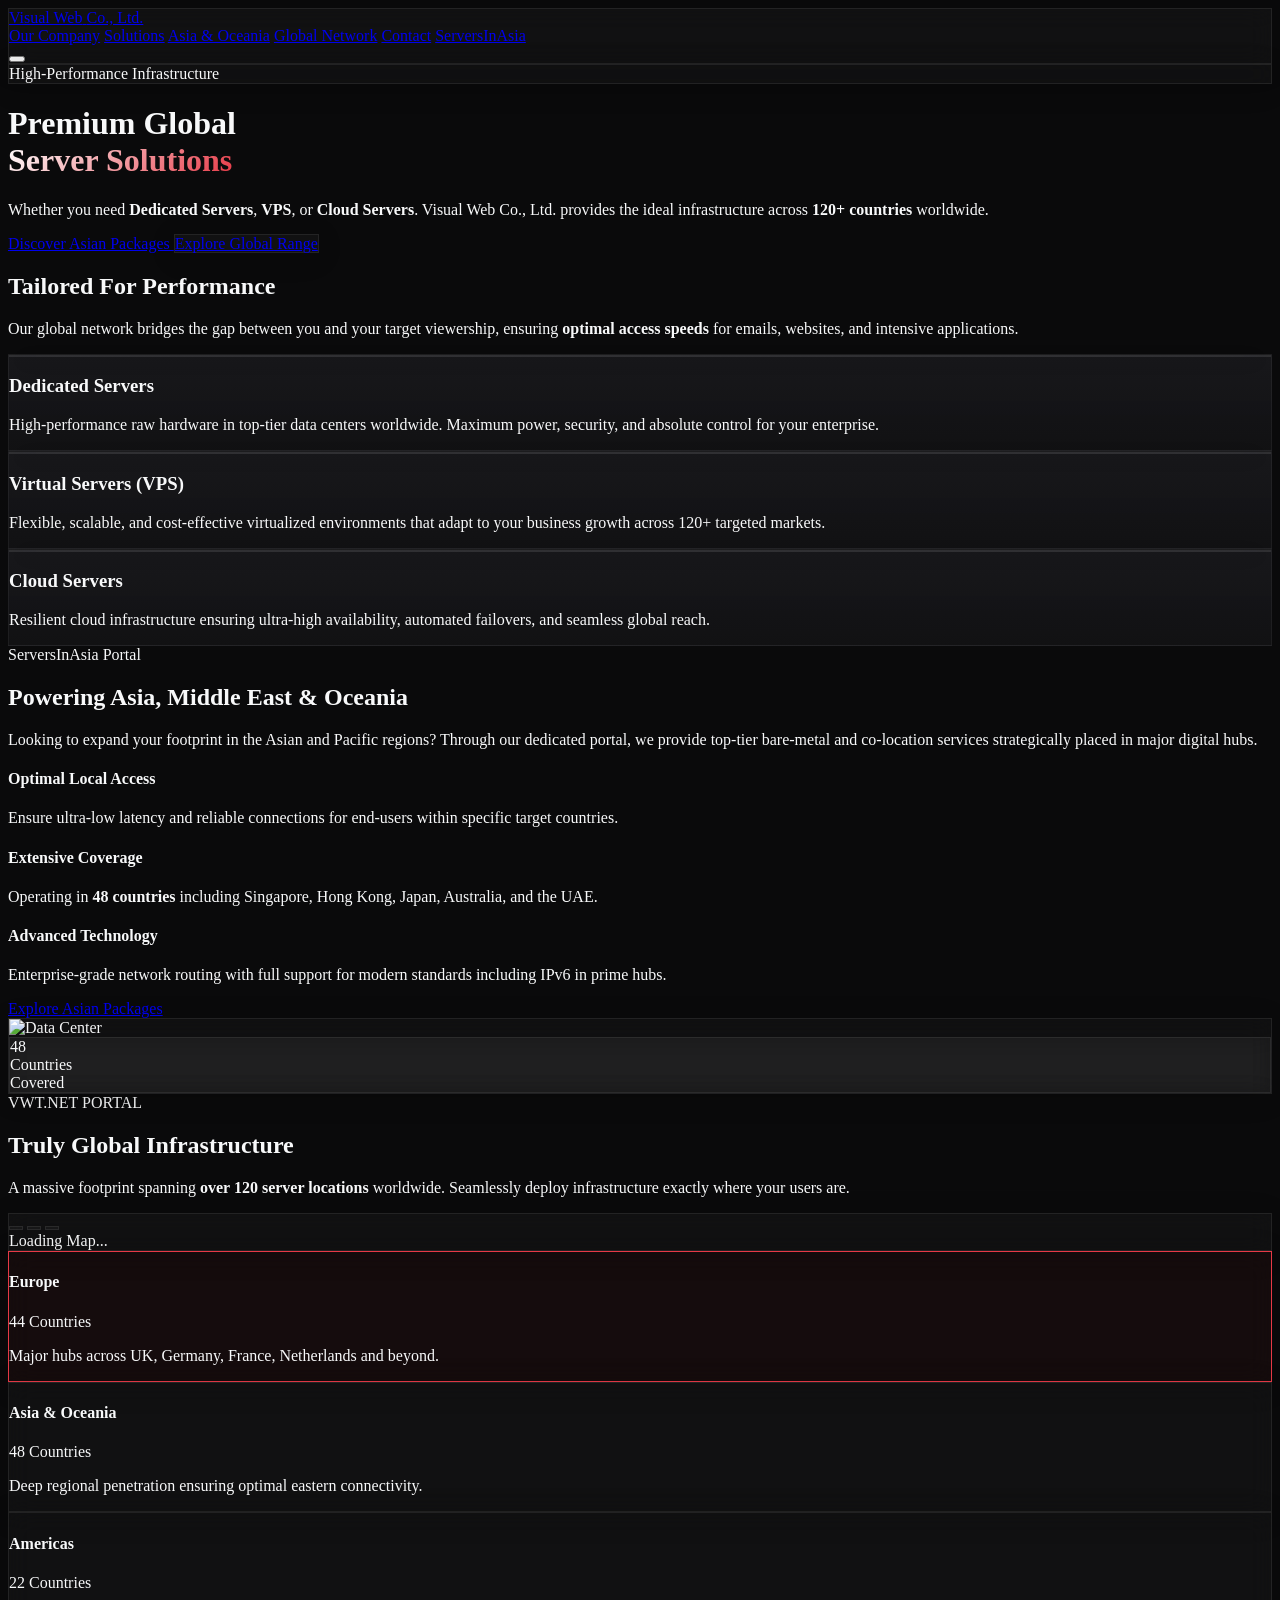
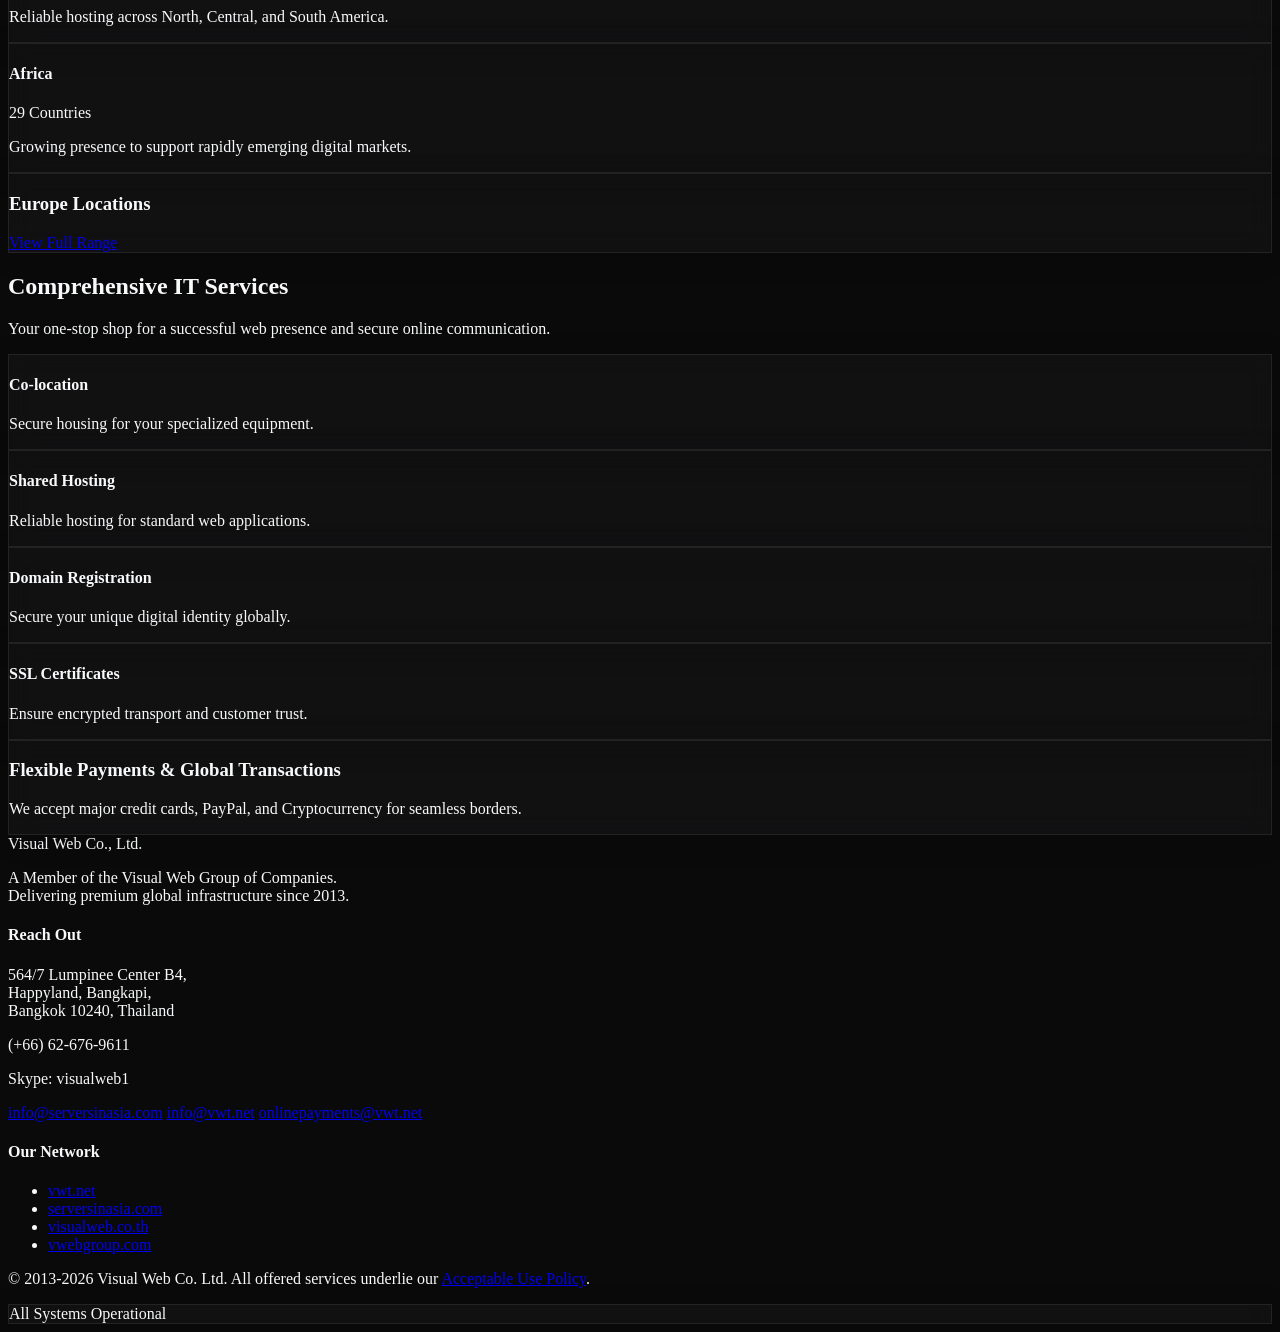
==== commit 4c979c52: "add company" ====
--- a/index.html
+++ b/index.html
@@ -203,6 +203,8 @@
             </a>
 
             <div class="hidden md:flex items-center space-x-8">
+                <a href="company.html" class="text-sm font-medium text-white/70 hover:text-white transition-colors">Our
+                    Company</a>
                 <a href="#solutions"
                     class="text-sm font-medium text-white/70 hover:text-white transition-colors">Solutions</a>
                 <a href="#asia" class="text-sm font-medium text-white/70 hover:text-white transition-colors">Asia &
@@ -783,150 +785,150 @@
         };
 
         const countryLinks = {
-          "Albania": "https://vwt.net/serversal.html",
-          "Andorra": "https://vwt.net/serversad.html",
-          "Austria": "https://vwt.net/serversat.html",
-          "Belarus": "https://vwt.net/serversby.html",
-          "Belgium": "https://vwt.net/serversbe.html",
-          "Bosnia": "https://vwt.net/serversba.html",
-          "Bulgaria": "https://vwt.net/serversbg.html",
-          "Croatia": "https://vwt.net/servershr.html",
-          "Czech Republic": "https://vwt.net/serverscz.html",
-          "Denmark": "https://vwt.net/serversdk.html",
-          "Estonia": "https://vwt.net/serversee.html",
-          "Finland": "https://vwt.net/serversfi.html",
-          "France": "https://vwt.net/serversfr.html",
-          "Germany": "https://vwt.net/serversde.html",
-          "Gibraltar": "https://vwt.net/serversgi.html",
-          "Greece": "https://vwt.net/serversgr.html",
-          "Hungary": "https://vwt.net/servershu.html",
-          "Iceland": "https://vwt.net/serversis.html",
-          "Ireland": "https://vwt.net/serversie.html",
-          "Isle of Man": "https://vwt.net/serversim.html",
-          "Italy": "https://vwt.net/serversit.html",
-          "Kosovo": "https://vwt.net/serversxk.html",
-          "Latvia": "https://vwt.net/serverslv.html",
-          "Liechtenstein": "https://vwt.net/serversli.html",
-          "Lithuania": "https://vwt.net/serverslt.html",
-          "Luxemburg": "https://vwt.net/serverslu.html",
-          "Malta": "https://vwt.net/serversmt.html",
-          "Moldova": "https://vwt.net/serversmd.html",
-          "Netherlands": "https://vwt.net/serversnl.html",
-          "Norway": "https://vwt.net/serversno.html",
-          "North Macedonia": "https://vwt.net/serversmk.html",
-          "Poland": "https://vwt.net/serverspl.html",
-          "Portugal": "https://vwt.net/serverspt.html",
-          "Romania": "https://vwt.net/serversro.html",
-          "Russia": "https://vwt.net/serversru.html",
-          "Scotland": "https://vwt.net/serversscot.html",
-          "Serbia": "https://vwt.net/serversrs.html",
-          "Slovakia": "https://vwt.net/serverssk.html",
-          "Slovenia": "https://vwt.net/serverssi.html",
-          "Spain": "https://vwt.net/serverses.html",
-          "Sweden": "https://vwt.net/serversse.html",
-          "Switzerland": "https://vwt.net/serversch.html",
-          "UK (England)": "https://vwt.net/serversuk.html",
-          "Ukraine": "https://vwt.net/serversua.html",
-          "Afghanistan": "http://serversinasia.com/serversafghanistan.html",
-          "Armenia": "http://serversinasia.com/serversarmenia.html",
-          "Australia": "http://serversinasia.com/serversaustralia.html",
-          "Azerbaijan": "http://serversinasia.com/serversazerbaijan.html",
-          "Bahrain": "http://serversinasia.com/serversbahrain.html",
-          "Bangladesh": "http://serversinasia.com/serversbangladesh.html",
-          "Cambodia": "http://serversinasia.com/serverscambodia.html",
-          "China": "http://serversinasia.com/serverschina.html",
-          "Cyprus": "http://serversinasia.com/serverscyprus.html",
-          "Georgia": "http://serversinasia.com/serversgeorgia.html",
-          "Guam": "http://serversinasia.com/serversguam.html",
-          "Hong Kong": "http://serversinasia.com/servershongkong.html",
-          "India": "http://serversinasia.com/serversindia.html",
-          "Indonesia": "http://serversinasia.com/serversindonesia.html",
-          "Iran": "http://serversinasia.com/serversiran.html",
-          "Iraq": "http://serversinasia.com/serversiraq.html",
-          "Israel": "http://serversinasia.com/serversisrael.html",
-          "Japan": "http://serversinasia.com/serversjapan.html",
-          "Jordan": "http://serversinasia.com/serversjordan.html",
-          "Kazakhstan": "http://serversinasia.com/serverskazakhstan.html",
-          "Kuwait": "http://serversinasia.com/serverskuwait.html",
-          "Kyrgyzstan": "http://serversinasia.com/serverskyrgyzstan.html",
-          "Laos": "http://serversinasia.com/serverslaos.html",
-          "Lebanon": "http://serversinasia.com/serverslebanon.html",
-          "Macao": "http://serversinasia.com/serversmacao.html",
-          "Malaysia": "http://serversinasia.com/serversmalaysia.html",
-          "Mongolia": "http://serversinasia.com/serversmongolia.html",
-          "Myanmar": "http://serversinasia.com/serversmyanmar.html",
-          "Nepal": "http://serversinasia.com/serversnepal.html",
-          "New Caledonia": "http://serversinasia.com/serversnewcaledonia.html",
-          "New Zealand": "http://serversinasia.com/serversnewzealand.html",
-          "Oman": "http://serversinasia.com/serversoman.html",
-          "Pakistan": "http://serversinasia.com/serverspakistan.html",
-          "Palestine": "http://serversinasia.com/serverspalestine.html",
-          "Philippines": "http://serversinasia.com/serversphilippines.html",
-          "Qatar": "http://serversinasia.com/serversqatar.html",
-          "Russian Siberia": "http://serversinasia.com/serverssiberia.html",
-          "Saudi Arabia": "http://serversinasia.com/serverssaudiarabia.html",
-          "Singapore": "http://serversinasia.com/serverssingapore.html",
-          "South Korea": "http://serversinasia.com/serverssouthkorea.html",
-          "Sri Lanka": "http://serversinasia.com/serverssrilanka.html",
-          "Taiwan": "http://serversinasia.com/serverstaiwan.html",
-          "Tajikistan": "http://serversinasia.com/serverstajikistan.html",
-          "Thailand": "http://serversinasia.com/serversthailand.html",
-          "Turkey": "http://serversinasia.com/serversturkey.html",
-          "UAE": "http://serversinasia.com/serversuae.html",
-          "Uzbekistan": "http://serversinasia.com/serversuzbekistan.html",
-          "Vietnam": "http://serversinasia.com/serversvietnam.html",
-          "Argentina": "https://vwt.net/serversar.html",
-          "Bolivia": "https://vwt.net/serversbo.html",
-          "Brazil": "https://vwt.net/serversbr.html",
-          "Canada": "https://vwt.net/serversca.html",
-          "Chile": "https://vwt.net/serverscl.html",
-          "Colombia": "https://vwt.net/serversco.html",
-          "Costa Rica": "https://vwt.net/serverscr.html",
-          "Curaçao": "https://vwt.net/serverscw.html",
-          "Ecuador": "https://vwt.net/serversec.html",
-          "El Salvador": "https://vwt.net/serverssv.html",
-          "Guatemala": "https://vwt.net/serversgt.html",
-          "Guadeloupe": "https://vwt.net/serversgp.html",
-          "Honduras": "https://vwt.net/servershn.html",
-          "Martinique": "https://vwt.net/serversgp.html",
-          "Mexico": "https://vwt.net/serversmx.html",
-          "Panama": "https://vwt.net/serverspa.html",
-          "Paraguay": "https://vwt.net/serverspy.html",
-          "Peru": "https://vwt.net/serverspe.html",
-          "Puerto Rico": "https://vwt.net/serverspr.html",
-          "Uruguay": "https://vwt.net/serversuy.html",
-          "USA": "https://vwt.net/serversus.html",
-          "Venezuela": "https://vwt.net/serversve.html",
-          "Algeria": "https://vwt.net/serversdz.html",
-          "Angola": "https://vwt.net/serversao.html",
-          "Benin": "https://vwt.net/serversbj.html",
-          "Botswana": "https://vwt.net/serversbw.html",
-          "Burkina Faso": "https://vwt.net/serversbf.html",
-          "Cameroon": "https://vwt.net/serverscm.html",
-          "Congo (Brazzaville)": "https://vwt.net/serverscg.html",
-          "DR Congo (Kinshasa)": "https://vwt.net/serverscd.html",
-          "Egypt": "http://serversinasia.com/serversegypt.html",
-          "Ethiopia": "https://vwt.net/serverset.html",
-          "Gabon": "https://vwt.net/serversga.html",
-          "Ghana": "https://vwt.net/serversgh.html",
-          "Ivory Coast": "https://vwt.net/serversci.html",
-          "Kenya": "https://vwt.net/serverske.html",
-          "Libya": "https://vwt.net/serversly.html",
-          "Madagascar": "https://vwt.net/serversmg.html",
-          "Mauritius": "https://vwt.net/serversmu.html",
-          "Morocco": "https://vwt.net/serversma.html",
-          "Mozambique": "https://vwt.net/serversmz.html",
-          "Nigeria": "https://vwt.net/serversng.html",
-          "Reunion": "https://vwt.net/serversre.html",
-          "Rwanda": "https://vwt.net/serversrw.html",
-          "Senegal": "https://vwt.net/serverssn.html",
-          "South Africa": "https://vwt.net/serversza.html",
-          "Tanzania": "https://vwt.net/serverstz.html",
-          "Togo": "https://vwt.net/serverstg.html",
-          "Tunisia": "https://vwt.net/serverstn.html",
-          "Zambia": "https://vwt.net/serverszm.html",
-          "Zimbabwe": "https://vwt.net/serverszw.html"
-};
+            "Albania": "https://vwt.net/serversal.html",
+            "Andorra": "https://vwt.net/serversad.html",
+            "Austria": "https://vwt.net/serversat.html",
+            "Belarus": "https://vwt.net/serversby.html",
+            "Belgium": "https://vwt.net/serversbe.html",
+            "Bosnia": "https://vwt.net/serversba.html",
+            "Bulgaria": "https://vwt.net/serversbg.html",
+            "Croatia": "https://vwt.net/servershr.html",
+            "Czech Republic": "https://vwt.net/serverscz.html",
+            "Denmark": "https://vwt.net/serversdk.html",
+            "Estonia": "https://vwt.net/serversee.html",
+            "Finland": "https://vwt.net/serversfi.html",
+            "France": "https://vwt.net/serversfr.html",
+            "Germany": "https://vwt.net/serversde.html",
+            "Gibraltar": "https://vwt.net/serversgi.html",
+            "Greece": "https://vwt.net/serversgr.html",
+            "Hungary": "https://vwt.net/servershu.html",
+            "Iceland": "https://vwt.net/serversis.html",
+            "Ireland": "https://vwt.net/serversie.html",
+            "Isle of Man": "https://vwt.net/serversim.html",
+            "Italy": "https://vwt.net/serversit.html",
+            "Kosovo": "https://vwt.net/serversxk.html",
+            "Latvia": "https://vwt.net/serverslv.html",
+            "Liechtenstein": "https://vwt.net/serversli.html",
+            "Lithuania": "https://vwt.net/serverslt.html",
+            "Luxemburg": "https://vwt.net/serverslu.html",
+            "Malta": "https://vwt.net/serversmt.html",
+            "Moldova": "https://vwt.net/serversmd.html",
+            "Netherlands": "https://vwt.net/serversnl.html",
+            "Norway": "https://vwt.net/serversno.html",
+            "North Macedonia": "https://vwt.net/serversmk.html",
+            "Poland": "https://vwt.net/serverspl.html",
+            "Portugal": "https://vwt.net/serverspt.html",
+            "Romania": "https://vwt.net/serversro.html",
+            "Russia": "https://vwt.net/serversru.html",
+            "Scotland": "https://vwt.net/serversscot.html",
+            "Serbia": "https://vwt.net/serversrs.html",
+            "Slovakia": "https://vwt.net/serverssk.html",
+            "Slovenia": "https://vwt.net/serverssi.html",
+            "Spain": "https://vwt.net/serverses.html",
+            "Sweden": "https://vwt.net/serversse.html",
+            "Switzerland": "https://vwt.net/serversch.html",
+            "UK (England)": "https://vwt.net/serversuk.html",
+            "Ukraine": "https://vwt.net/serversua.html",
+            "Afghanistan": "http://serversinasia.com/serversafghanistan.html",
+            "Armenia": "http://serversinasia.com/serversarmenia.html",
+            "Australia": "http://serversinasia.com/serversaustralia.html",
+            "Azerbaijan": "http://serversinasia.com/serversazerbaijan.html",
+            "Bahrain": "http://serversinasia.com/serversbahrain.html",
+            "Bangladesh": "http://serversinasia.com/serversbangladesh.html",
+            "Cambodia": "http://serversinasia.com/serverscambodia.html",
+            "China": "http://serversinasia.com/serverschina.html",
+            "Cyprus": "http://serversinasia.com/serverscyprus.html",
+            "Georgia": "http://serversinasia.com/serversgeorgia.html",
+            "Guam": "http://serversinasia.com/serversguam.html",
+            "Hong Kong": "http://serversinasia.com/servershongkong.html",
+            "India": "http://serversinasia.com/serversindia.html",
+            "Indonesia": "http://serversinasia.com/serversindonesia.html",
+            "Iran": "http://serversinasia.com/serversiran.html",
+            "Iraq": "http://serversinasia.com/serversiraq.html",
+            "Israel": "http://serversinasia.com/serversisrael.html",
+            "Japan": "http://serversinasia.com/serversjapan.html",
+            "Jordan": "http://serversinasia.com/serversjordan.html",
+            "Kazakhstan": "http://serversinasia.com/serverskazakhstan.html",
+            "Kuwait": "http://serversinasia.com/serverskuwait.html",
+            "Kyrgyzstan": "http://serversinasia.com/serverskyrgyzstan.html",
+            "Laos": "http://serversinasia.com/serverslaos.html",
+            "Lebanon": "http://serversinasia.com/serverslebanon.html",
+            "Macao": "http://serversinasia.com/serversmacao.html",
+            "Malaysia": "http://serversinasia.com/serversmalaysia.html",
+            "Mongolia": "http://serversinasia.com/serversmongolia.html",
+            "Myanmar": "http://serversinasia.com/serversmyanmar.html",
+            "Nepal": "http://serversinasia.com/serversnepal.html",
+            "New Caledonia": "http://serversinasia.com/serversnewcaledonia.html",
+            "New Zealand": "http://serversinasia.com/serversnewzealand.html",
+            "Oman": "http://serversinasia.com/serversoman.html",
+            "Pakistan": "http://serversinasia.com/serverspakistan.html",
+            "Palestine": "http://serversinasia.com/serverspalestine.html",
+            "Philippines": "http://serversinasia.com/serversphilippines.html",
+            "Qatar": "http://serversinasia.com/serversqatar.html",
+            "Russian Siberia": "http://serversinasia.com/serverssiberia.html",
+            "Saudi Arabia": "http://serversinasia.com/serverssaudiarabia.html",
+            "Singapore": "http://serversinasia.com/serverssingapore.html",
+            "South Korea": "http://serversinasia.com/serverssouthkorea.html",
+            "Sri Lanka": "http://serversinasia.com/serverssrilanka.html",
+            "Taiwan": "http://serversinasia.com/serverstaiwan.html",
+            "Tajikistan": "http://serversinasia.com/serverstajikistan.html",
+            "Thailand": "http://serversinasia.com/serversthailand.html",
+            "Turkey": "http://serversinasia.com/serversturkey.html",
+            "UAE": "http://serversinasia.com/serversuae.html",
+            "Uzbekistan": "http://serversinasia.com/serversuzbekistan.html",
+            "Vietnam": "http://serversinasia.com/serversvietnam.html",
+            "Argentina": "https://vwt.net/serversar.html",
+            "Bolivia": "https://vwt.net/serversbo.html",
+            "Brazil": "https://vwt.net/serversbr.html",
+            "Canada": "https://vwt.net/serversca.html",
+            "Chile": "https://vwt.net/serverscl.html",
+            "Colombia": "https://vwt.net/serversco.html",
+            "Costa Rica": "https://vwt.net/serverscr.html",
+            "Curaçao": "https://vwt.net/serverscw.html",
+            "Ecuador": "https://vwt.net/serversec.html",
+            "El Salvador": "https://vwt.net/serverssv.html",
+            "Guatemala": "https://vwt.net/serversgt.html",
+            "Guadeloupe": "https://vwt.net/serversgp.html",
+            "Honduras": "https://vwt.net/servershn.html",
+            "Martinique": "https://vwt.net/serversgp.html",
+            "Mexico": "https://vwt.net/serversmx.html",
+            "Panama": "https://vwt.net/serverspa.html",
+            "Paraguay": "https://vwt.net/serverspy.html",
+            "Peru": "https://vwt.net/serverspe.html",
+            "Puerto Rico": "https://vwt.net/serverspr.html",
+            "Uruguay": "https://vwt.net/serversuy.html",
+            "USA": "https://vwt.net/serversus.html",
+            "Venezuela": "https://vwt.net/serversve.html",
+            "Algeria": "https://vwt.net/serversdz.html",
+            "Angola": "https://vwt.net/serversao.html",
+            "Benin": "https://vwt.net/serversbj.html",
+            "Botswana": "https://vwt.net/serversbw.html",
+            "Burkina Faso": "https://vwt.net/serversbf.html",
+            "Cameroon": "https://vwt.net/serverscm.html",
+            "Congo (Brazzaville)": "https://vwt.net/serverscg.html",
+            "DR Congo (Kinshasa)": "https://vwt.net/serverscd.html",
+            "Egypt": "http://serversinasia.com/serversegypt.html",
+            "Ethiopia": "https://vwt.net/serverset.html",
+            "Gabon": "https://vwt.net/serversga.html",
+            "Ghana": "https://vwt.net/serversgh.html",
+            "Ivory Coast": "https://vwt.net/serversci.html",
+            "Kenya": "https://vwt.net/serverske.html",
+            "Libya": "https://vwt.net/serversly.html",
+            "Madagascar": "https://vwt.net/serversmg.html",
+            "Mauritius": "https://vwt.net/serversmu.html",
+            "Morocco": "https://vwt.net/serversma.html",
+            "Mozambique": "https://vwt.net/serversmz.html",
+            "Nigeria": "https://vwt.net/serversng.html",
+            "Reunion": "https://vwt.net/serversre.html",
+            "Rwanda": "https://vwt.net/serversrw.html",
+            "Senegal": "https://vwt.net/serverssn.html",
+            "South Africa": "https://vwt.net/serversza.html",
+            "Tanzania": "https://vwt.net/serverstz.html",
+            "Togo": "https://vwt.net/serverstg.html",
+            "Tunisia": "https://vwt.net/serverstn.html",
+            "Zambia": "https://vwt.net/serverszm.html",
+            "Zimbabwe": "https://vwt.net/serverszw.html"
+        };
 
         const flagMap = {
             "Albania": "al", "Andorra": "ad", "Austria": "at", "Belarus": "by", "Belgium": "be", "Bosnia": "ba", "Bulgaria": "bg", "Croatia": "hr", "Czech Republic": "cz", "Denmark": "dk", "Estonia": "ee", "Finland": "fi", "France": "fr", "Germany": "de", "Gibraltar": "gi", "Greece": "gr", "Hungary": "hu", "Iceland": "is", "Ireland": "ie", "Isle of Man": "im", "Italy": "it", "Kosovo": "xk", "Latvia": "lv", "Liechtenstein": "li", "Lithuania": "lt", "Luxemburg": "lu", "Malta": "mt", "Moldova": "md", "Netherlands": "nl", "Norway": "no", "North Macedonia": "mk", "Poland": "pl", "Portugal": "pt", "Romania": "ro", "Russia": "ru", "Scotland": "gb-sct", "Serbia": "rs", "Slovakia": "sk", "Slovenia": "si", "Spain": "es", "Sweden": "se", "Switzerland": "ch", "UK (England)": "gb-eng", "Ukraine": "ua",
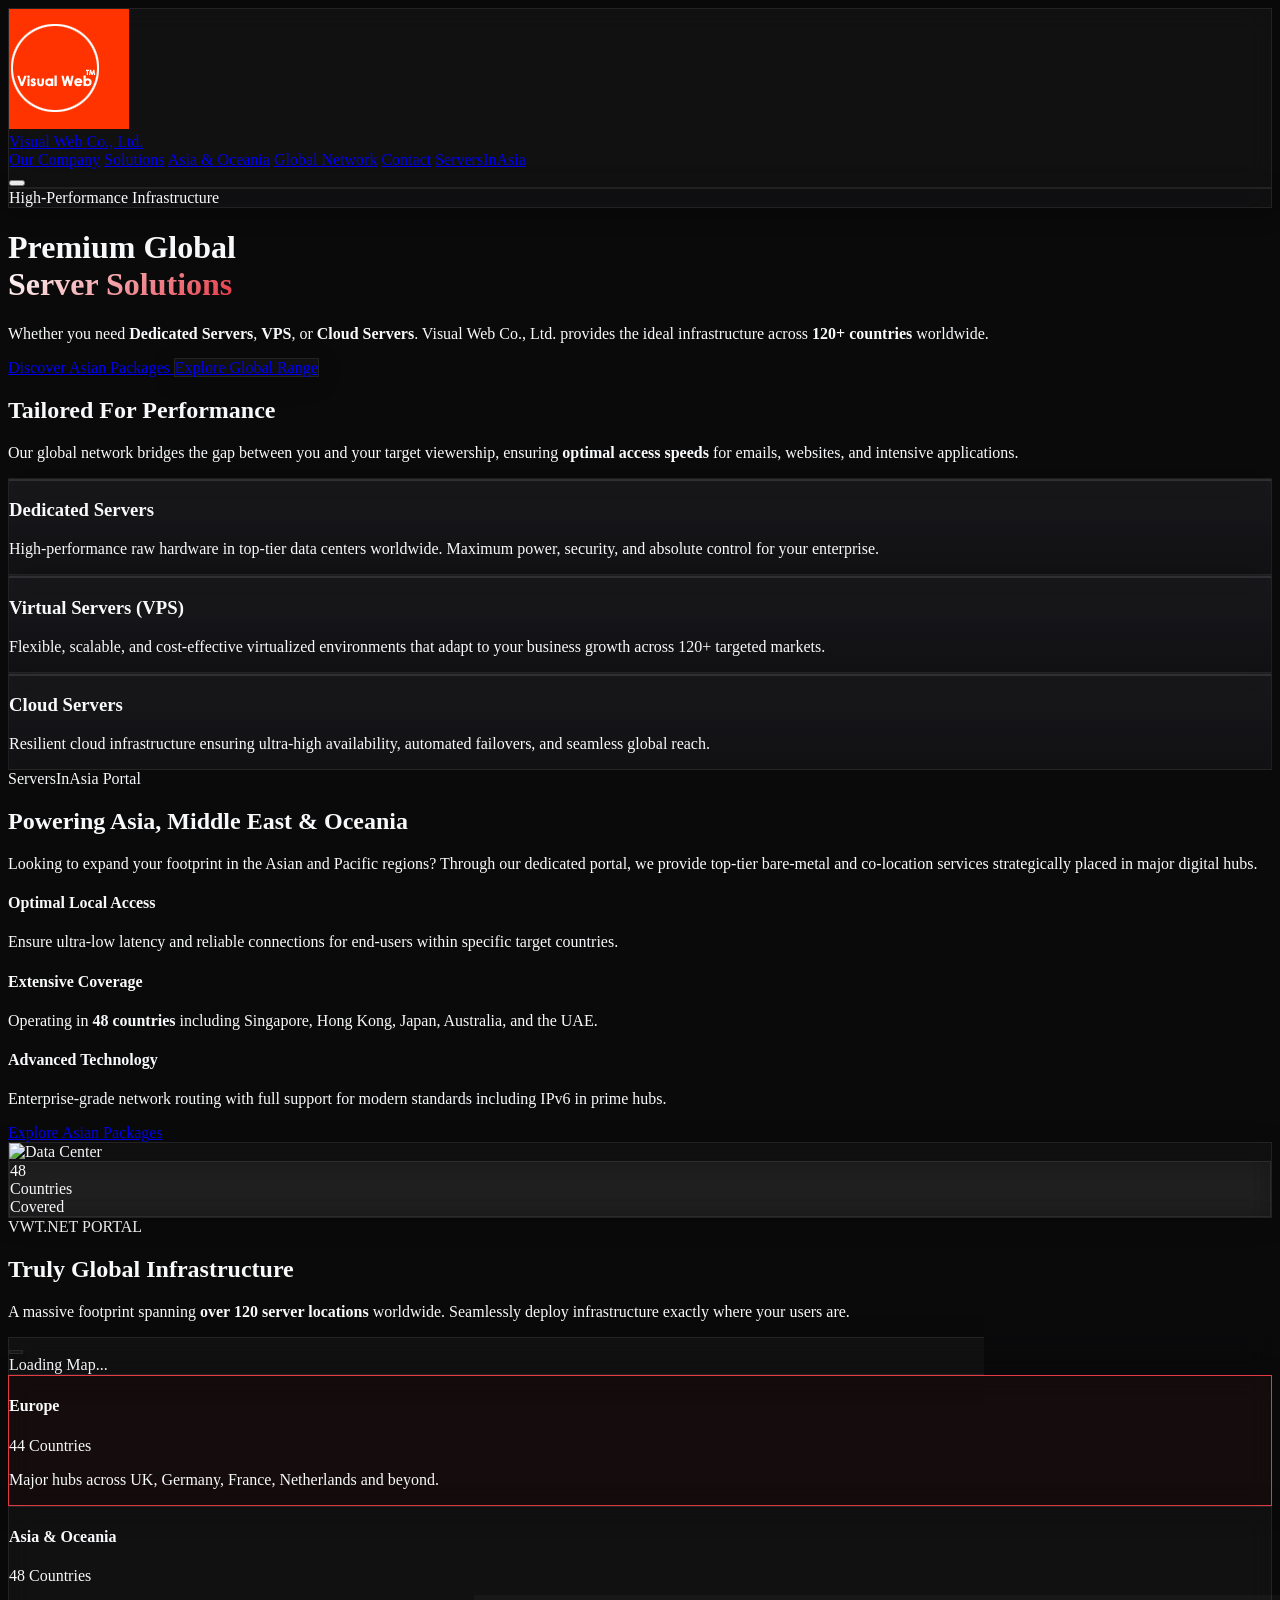
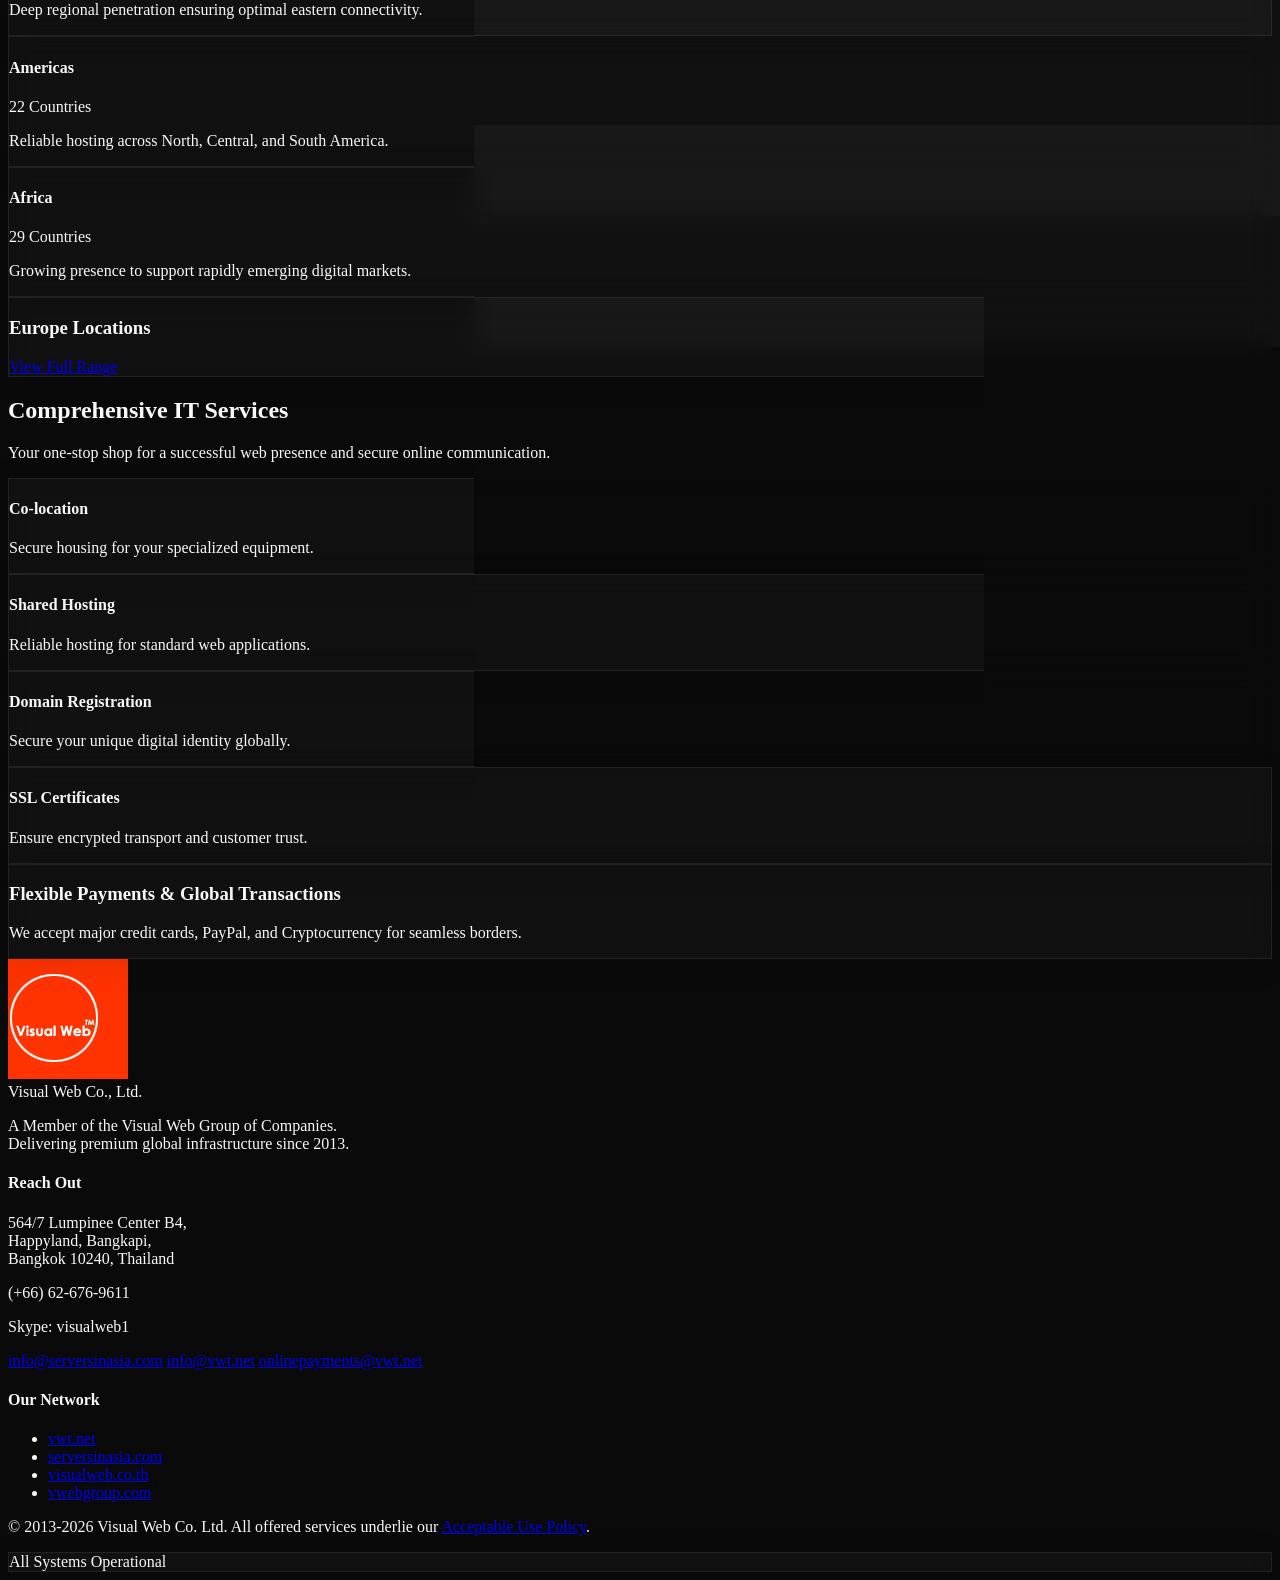
==== commit b72d8979: "add company logo" ====
--- a/index.html
+++ b/index.html
@@ -192,8 +192,9 @@
         <div class="container mx-auto px-6 py-4 flex justify-between items-center">
             <a href="#" class="flex items-center space-x-3 group">
                 <div
-                    class="w-10 h-10 bg-gradient-to-br from-primary to-primaryDark rounded-xl flex items-center justify-center shadow-lg shadow-primary/20 group-hover:shadow-primary/40 transition-all duration-300">
-                    <i data-lucide="server" class="text-white w-5 h-5 group-hover:scale-110 transition-transform"></i>
+                    class="flex items-center justify-center w-10 h-10 shrink-0 bg-white/10 rounded-full overflow-hidden border border-white/20 group-hover:border-primary/60 transition-colors shadow-lg">
+                    <img src="visualwebserversnew.gif" alt="Visual Web Logo"
+                        class="w-full h-full object-cover group-hover:scale-110 transition-transform" />
                 </div>
                 <div class="flex flex-col">
                     <span class="font-heading text-xl font-bold tracking-tight text-white leading-tight">Visual
@@ -639,8 +640,9 @@
                 <div class="lg:col-span-1">
                     <div class="flex items-center space-x-3 mb-6">
                         <div
-                            class="w-8 h-8 bg-gradient-to-br from-primary to-primaryDark rounded-lg flex items-center justify-center">
-                            <i data-lucide="server" class="text-white w-4 h-4"></i>
+                            class="flex items-center justify-center w-8 h-8 shrink-0 bg-white/10 rounded-full overflow-hidden border border-white/20 shadow-sm">
+                            <img src="visualwebserversnew.gif" alt="Visual Web Logo"
+                                class="w-full h-full object-cover" />
                         </div>
                         <span class="font-heading text-lg font-bold">Visual Web Co., Ltd.</span>
                     </div>
@@ -649,10 +651,13 @@
                         Delivering premium global infrastructure since 2013.
                     </p>
                     <div class="flex gap-4">
-                        <a href="#"
+                        <a href="https://www.facebook.com/visualwebthailand" target="_blank"
+                            class="w-10 h-10 rounded-full bg-white/5 flex items-center justify-center hover:bg-primary transition-colors hover:text-white text-white/50"><i
+                                data-lucide="facebook" class="w-4 h-4"></i></a>
+                        <a href="https://x.com/#!/visualwebthai" target="_blank"
                             class="w-10 h-10 rounded-full bg-white/5 flex items-center justify-center hover:bg-primary transition-colors hover:text-white text-white/50"><i
                                 data-lucide="twitter" class="w-4 h-4"></i></a>
-                        <a href="#"
+                        <a href="https://www.linkedin.com/company/visual-web-co.-ltd./" target="_blank"
                             class="w-10 h-10 rounded-full bg-white/5 flex items-center justify-center hover:bg-primary transition-colors hover:text-white text-white/50"><i
                                 data-lucide="linkedin" class="w-4 h-4"></i></a>
                     </div>
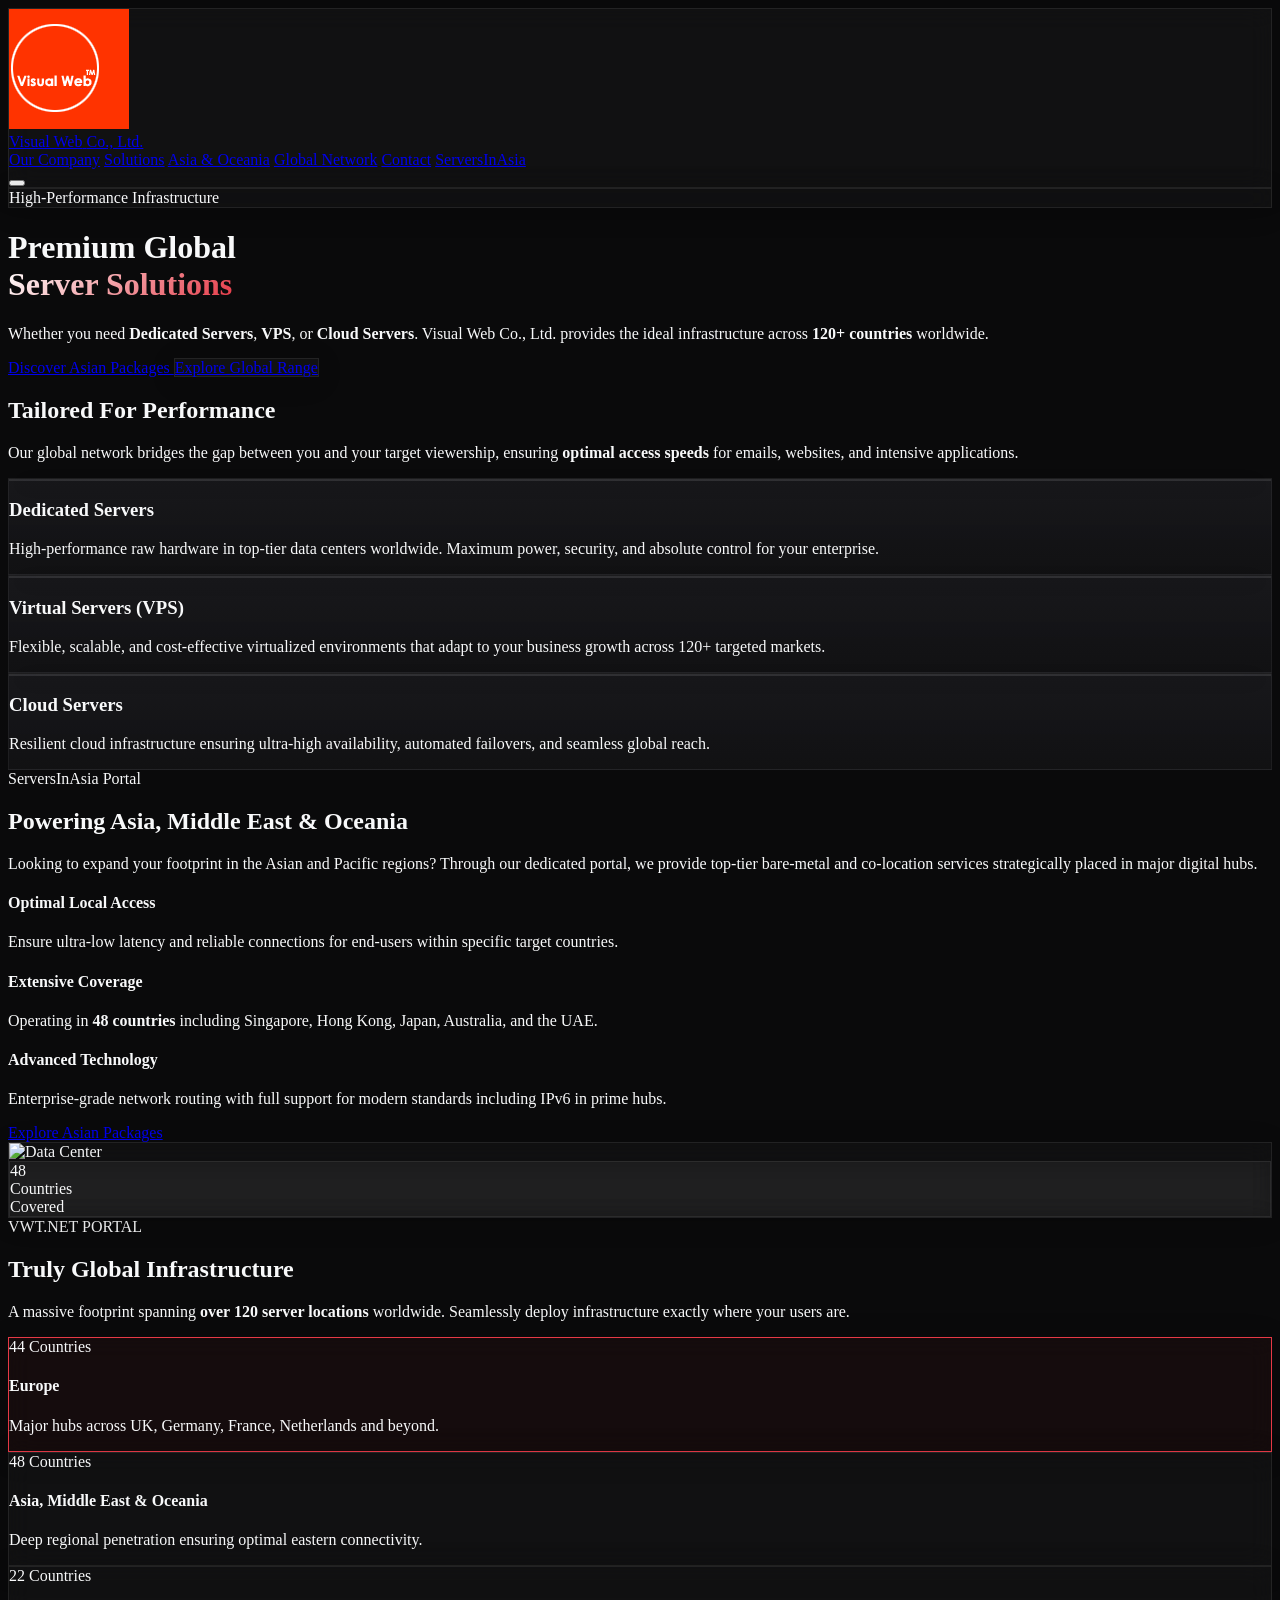
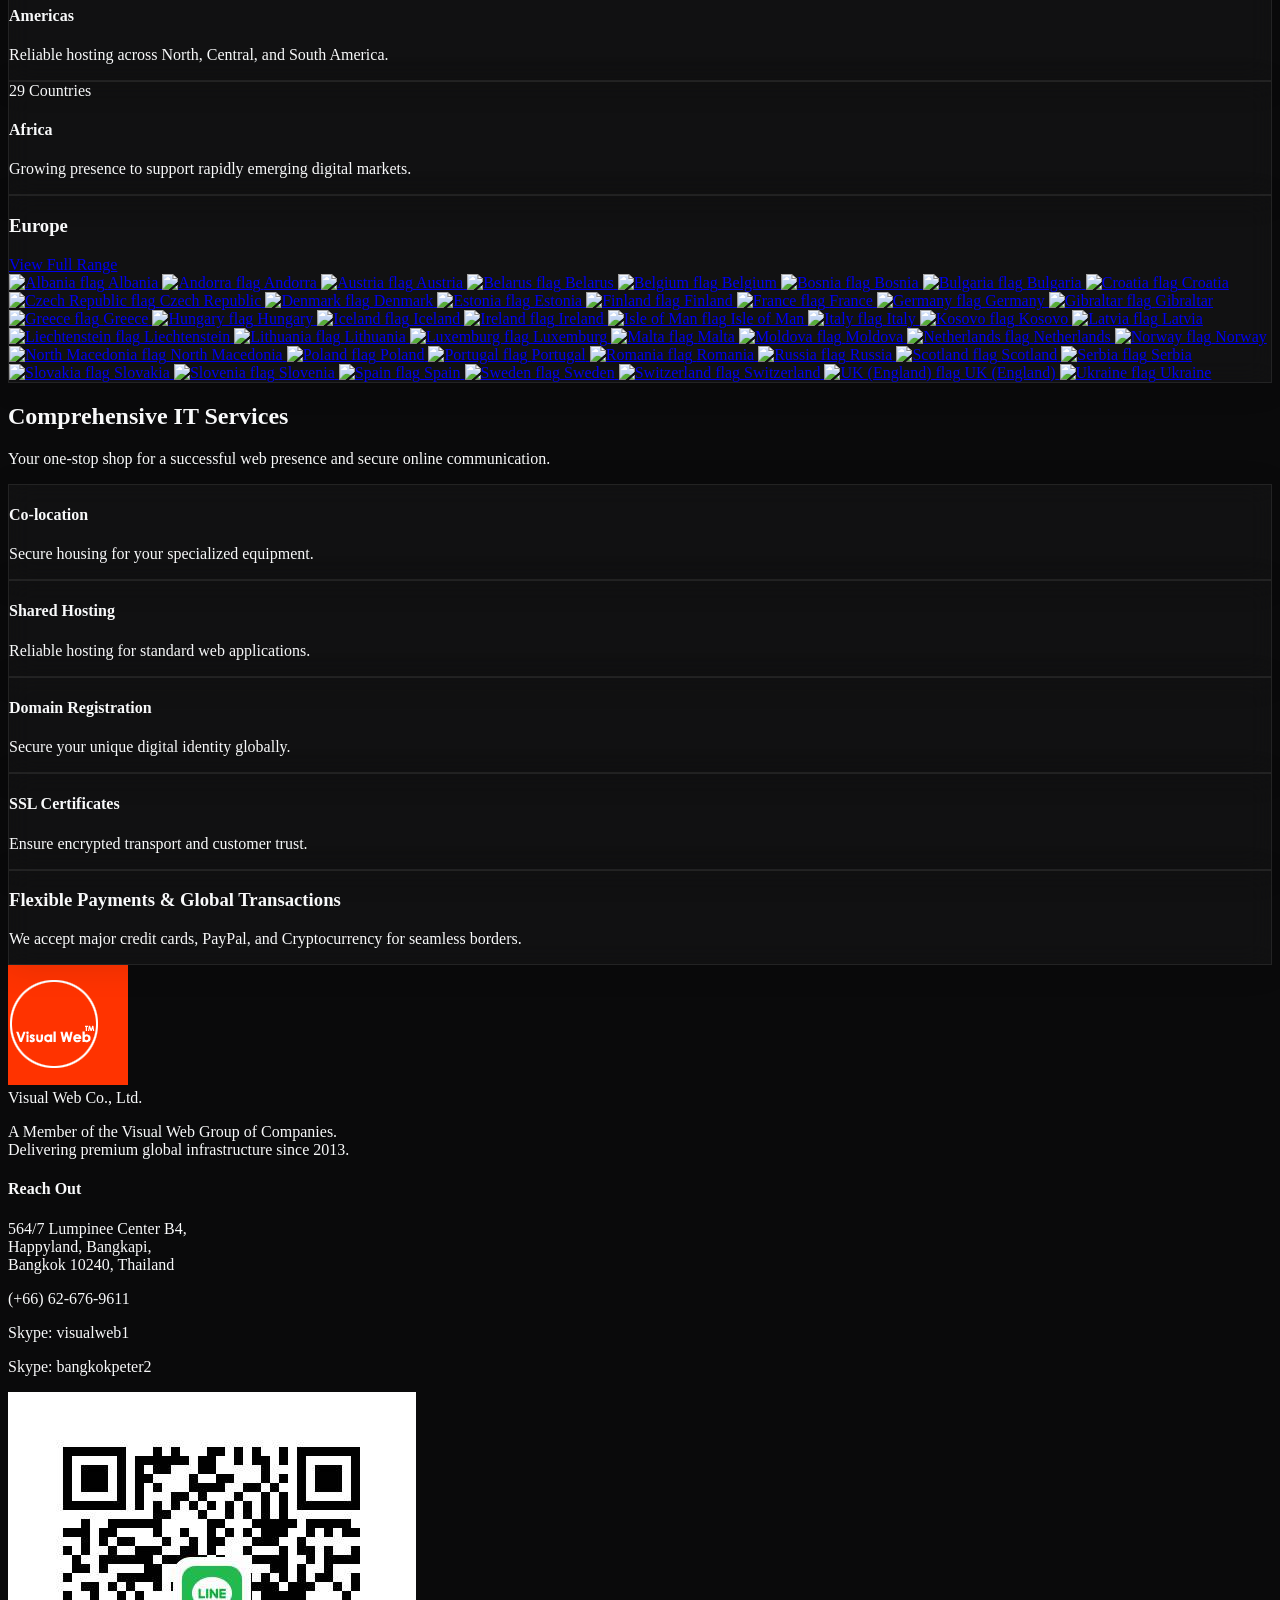
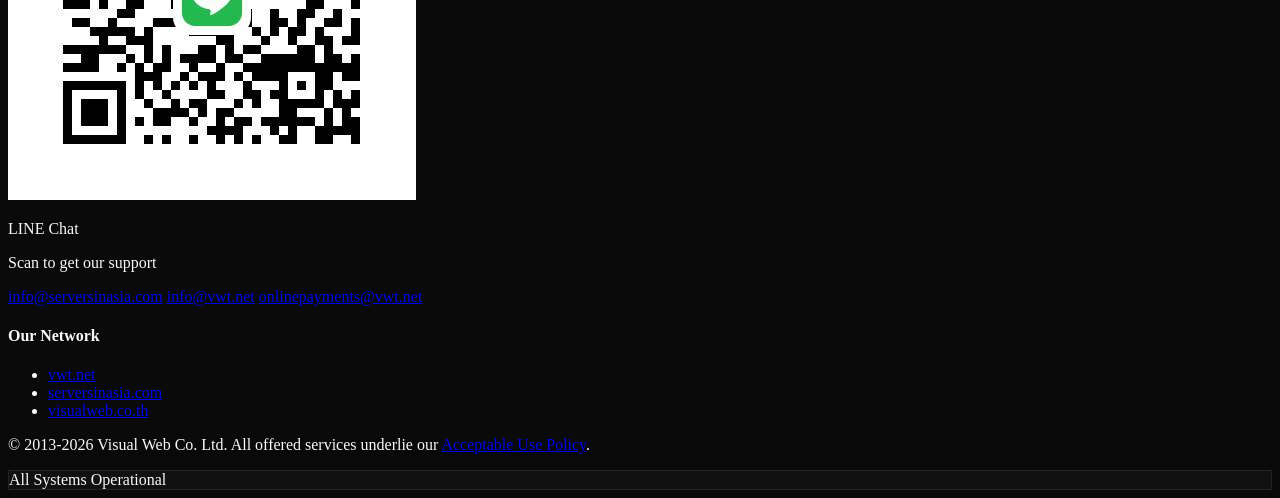
==== commit 32ee33b6: "update v. 2" ====
--- a/index.html
+++ b/index.html
@@ -24,8 +24,6 @@
     <!-- Lucide Icons -->
     <script src="https://unpkg.com/lucide@latest"></script>
 
-    <!-- Panzoom for Map Interactivity -->
-    <script src="https://unpkg.com/@panzoom/panzoom@4.5.1/dist/panzoom.min.js"></script>
 
     <script>
         tailwind.config = {
@@ -445,102 +443,9 @@
                 </p>
             </div>
 
-            <div class="flex flex-col xl:flex-row gap-12">
-                <!-- Map Container -->
-                <div
-                    class="xl:w-2/3 glass-panel rounded-3xl p-8 relative min-h-[400px] flex items-center justify-center overflow-hidden group">
-
-                    <!-- Zoom Controls -->
-                    <div class="absolute top-4 right-4 z-20 flex flex-col gap-2">
-                        <button id="zoom-in"
-                            class="w-10 h-10 glass-panel rounded-xl flex items-center justify-center hover:bg-white/10 transition-colors text-white/70 hover:text-white"
-                            title="Zoom In" aria-label="Zoom In">
-                            <i data-lucide="plus" class="w-5 h-5"></i>
-                        </button>
-                        <button id="zoom-out"
-                            class="w-10 h-10 glass-panel rounded-xl flex items-center justify-center hover:bg-white/10 transition-colors text-white/70 hover:text-white"
-                            title="Zoom Out" aria-label="Zoom Out">
-                            <i data-lucide="minus" class="w-5 h-5"></i>
-                        </button>
-                        <button id="zoom-reset"
-                            class="w-10 h-10 glass-panel rounded-xl flex items-center justify-center hover:bg-white/10 transition-colors text-white/70 hover:text-white"
-                            title="Reset Zoom" aria-label="Reset Map">
-                            <i data-lucide="refresh-cw" class="w-4 h-4"></i>
-                        </button>
-                    </div>
-
-                    <!-- Map SVG styling -->
-                    <div id="map-container"
-                        class="w-full h-full min-h-[400px] flex items-center justify-center cursor-move">
-                        <div class="animate-pulse text-white/50">Loading Map...</div>
-                    </div>
-
-                    <div
-                        class="absolute inset-0 bg-gradient-to-t from-background via-transparent to-transparent opacity-80 pointer-events-none">
-                    </div>
-                </div>
-
-                <!-- Regions Selector -->
-                <div class="xl:w-1/3 flex flex-col gap-4">
-                    <div class="region-card active glass-panel p-6 rounded-2xl border border-primary/50 relative overflow-hidden group"
-                        data-target="europe">
-                        <div
-                            class="absolute inset-0 bg-gradient-to-r from-primary/10 to-transparent opacity-0 group-hover:opacity-100 transition-opacity">
-                        </div>
-                        <div class="flex justify-between items-center mb-2 relative z-10">
-                            <h4 class="font-heading text-xl font-bold">Europe</h4>
-                            <span class="bg-primary/20 text-primary text-xs font-bold px-3 py-1 rounded-full">44
-                                Countries</span>
-                        </div>
-                        <p class="text-white/50 text-sm relative z-10">Major hubs across UK, Germany, France,
-                            Netherlands and beyond.</p>
-                    </div>
-
-                    <div class="region-card glass-panel p-6 rounded-2xl border border-white/5 relative overflow-hidden group"
-                        data-target="asia">
-                        <div
-                            class="absolute inset-0 bg-gradient-to-r from-primary/10 to-transparent opacity-0 group-hover:opacity-100 transition-opacity">
-                        </div>
-                        <div class="flex justify-between items-center mb-2 relative z-10">
-                            <h4 class="font-heading text-xl font-bold">Asia & Oceania</h4>
-                            <span
-                                class="bg-white/10 text-white text-xs font-bold px-3 py-1 rounded-full group-hover:bg-primary/20 group-hover:text-primary transition-colors">48
-                                Countries</span>
-                        </div>
-                        <p class="text-white/50 text-sm relative z-10">Deep regional penetration ensuring optimal
-                            eastern connectivity.</p>
-                    </div>
-
-                    <div class="region-card glass-panel p-6 rounded-2xl border border-white/5 relative overflow-hidden group"
-                        data-target="americas">
-                        <div
-                            class="absolute inset-0 bg-gradient-to-r from-primary/10 to-transparent opacity-0 group-hover:opacity-100 transition-opacity">
-                        </div>
-                        <div class="flex justify-between items-center mb-2 relative z-10">
-                            <h4 class="font-heading text-xl font-bold">Americas</h4>
-                            <span
-                                class="bg-white/10 text-white text-xs font-bold px-3 py-1 rounded-full group-hover:bg-primary/20 group-hover:text-primary transition-colors">22
-                                Countries</span>
-                        </div>
-                        <p class="text-white/50 text-sm relative z-10">Reliable hosting across North, Central, and South
-                            America.</p>
-                    </div>
-
-                    <div class="region-card glass-panel p-6 rounded-2xl border border-white/5 relative overflow-hidden group"
-                        data-target="africa">
-                        <div
-                            class="absolute inset-0 bg-gradient-to-r from-primary/10 to-transparent opacity-0 group-hover:opacity-100 transition-opacity">
-                        </div>
-                        <div class="flex justify-between items-center mb-2 relative z-10">
-                            <h4 class="font-heading text-xl font-bold">Africa</h4>
-                            <span
-                                class="bg-white/10 text-white text-xs font-bold px-3 py-1 rounded-full group-hover:bg-primary/20 group-hover:text-primary transition-colors">29
-                                Countries</span>
-                        </div>
-                        <p class="text-white/50 text-sm relative z-10">Growing presence to support rapidly emerging
-                            digital markets.</p>
-                    </div>
-                </div>
+            <!-- Regions Selector -->
+            <div id="regions-selector" class="grid grid-cols-1 md:grid-cols-2 lg:grid-cols-4 gap-6">
+                <!-- Javascript Populated -->
             </div>
 
             <!-- Dynamic Countries List -->
@@ -651,9 +556,6 @@
                         Delivering premium global infrastructure since 2013.
                     </p>
                     <div class="flex gap-4">
-                        <a href="https://www.facebook.com/visualwebthailand" target="_blank"
-                            class="w-10 h-10 rounded-full bg-white/5 flex items-center justify-center hover:bg-primary transition-colors hover:text-white text-white/50"><i
-                                data-lucide="facebook" class="w-4 h-4"></i></a>
                         <a href="https://x.com/#!/visualwebthai" target="_blank"
                             class="w-10 h-10 rounded-full bg-white/5 flex items-center justify-center hover:bg-primary transition-colors hover:text-white text-white/50"><i
                                 data-lucide="twitter" class="w-4 h-4"></i></a>
@@ -682,7 +584,18 @@
                             <div class="flex items-center gap-4">
                                 <div class="p-2 bg-white/5 rounded-lg text-primary"><i data-lucide="message-circle"
                                         class="w-5 h-5"></i></div>
-                                <p class="text-sm text-white/60">Skype: visualweb1</p>
+                                <div>
+                                    <p class="text-sm text-white/60">Skype: visualweb1</p>
+                                    <p class="text-sm text-white/60">Skype: bangkokpeter2</p>
+                                </div>
+                            </div>
+                            <div class="flex items-center gap-4 pt-2">
+                                <img src="public/line_qr_code.jpg" alt="LINE QR Code"
+                                    class="w-24 h-24 rounded border border-white/10 shadow-lg" />
+                                <div>
+                                    <p class="text-sm font-bold text-white">LINE Chat</p>
+                                    <p class="text-xs text-white/50">Scan to get our support</p>
+                                </div>
                             </div>
                         </div>
                     </div>
@@ -715,9 +628,6 @@
                                 class="text-sm text-white/60 hover:text-primary transition-colors flex items-center gap-2"><i
                                     data-lucide="chevron-right" class="w-3 h-3 text-primary"></i> visualweb.co.th</a>
                         </li>
-                        <li><a href="http://www.vwebgroup.com"
-                                class="text-sm text-white/60 hover:text-primary transition-colors flex items-center gap-2"><i
-                                    data-lucide="chevron-right" class="w-3 h-3 text-primary"></i> vwebgroup.com</a></li>
                     </ul>
                 </div>
             </div>
@@ -737,327 +647,7 @@
     </footer>
 
     <!-- Interactive Map Script -->
-    <script>
-        const regions = {
-            europe: {
-                title: "Europe (44 Countries)",
-                list: ["Albania", "Andorra", "Austria", "Belarus", "Belgium", "Bosnia", "Bulgaria", "Croatia", "Czech Republic", "Denmark", "Estonia", "Finland", "France", "Germany", "Gibraltar", "Greece", "Hungary", "Iceland", "Ireland", "Isle of Man", "Italy", "Kosovo", "Latvia", "Liechtenstein", "Lithuania", "Luxemburg", "Malta", "Moldova", "Netherlands", "Norway", "North Macedonia", "Poland", "Portugal", "Romania", "Russia", "Scotland", "Serbia", "Slovakia", "Slovenia", "Spain", "Sweden", "Switzerland", "UK (England)", "Ukraine"]
-            },
-            asia: {
-                title: "Asia, Middle East & Oceania (48 Countries)",
-                list: ["Afghanistan", "Armenia", "Australia", "Azerbaijan", "Bahrain", "Bangladesh", "Cambodia", "China", "Cyprus", "Georgia", "Guam", "Hong Kong", "India", "Indonesia", "Iran", "Iraq", "Israel", "Japan", "Jordan", "Kazakhstan", "Kuwait", "Kyrgyzstan", "Laos", "Lebanon", "Macao", "Malaysia", "Mongolia", "Myanmar", "Nepal", "New Caledonia", "New Zealand", "Oman", "Pakistan", "Palestine", "Philippines", "Qatar", "Russian Siberia", "Saudi Arabia", "Singapore", "South Korea", "Sri Lanka", "Taiwan", "Tajikistan", "Thailand", "Turkey", "UAE", "Uzbekistan", "Vietnam"]
-            },
-            americas: {
-                title: "Americas (22 Countries)",
-                list: ["Argentina", "Bolivia", "Brazil", "Canada", "Chile", "Colombia", "Costa Rica", "Curaçao", "Ecuador", "El Salvador", "Guatemala", "Guadeloupe", "Honduras", "Martinique", "Mexico", "Panama", "Paraguay", "Peru", "Puerto Rico", "Uruguay", "USA", "Venezuela"]
-            },
-            africa: {
-                title: "Africa (29 Countries)",
-                list: ["Algeria", "Angola", "Benin", "Botswana", "Burkina Faso", "Cameroon", "Congo (Brazzaville)", "DR Congo (Kinshasa)", "Egypt", "Ethiopia", "Gabon", "Ghana", "Ivory Coast", "Kenya", "Libya", "Madagascar", "Mauritius", "Morocco", "Mozambique", "Nigeria", "Reunion", "Rwanda", "Senegal", "South Africa", "Tanzania", "Togo", "Tunisia", "Zambia", "Zimbabwe"]
-            }
-        };
-
-        const grid = document.getElementById('countries-grid');
-        const titleLabel = document.getElementById('display-region-title');
-        const cards = document.querySelectorAll('.region-card');
-
-        // Map SVG titles to regions
-        const countryToRegion = {};
-        for (const [regionKey, data] of Object.entries(regions)) {
-            data.list.forEach(country => {
-                countryToRegion[country.toLowerCase()] = regionKey;
-            });
-        }
-
-        const manualMap = {
-            'united states': 'americas',
-            'united kingdom': 'europe',
-            'russian federation': 'europe',
-            'bosnia and herzegovina': 'europe',
-            'luxembourg': 'europe',
-            'north macedonia, republic of': 'europe',
-            "lao people's democratic republic": 'asia',
-            'macau': 'asia',
-            'palestinian territory': 'asia',
-            'united arab emirates': 'asia',
-            'south korea': 'asia',
-            'republic of korea': 'asia',
-            'congo': 'africa',
-            'dr congo': 'africa',
-            'central african republic': 'africa',
-            "côte d'ivoire": 'africa',
-            'tanzania, united republic of': 'africa'
-        };
-
-        const countryLinks = {
-            "Albania": "https://vwt.net/serversal.html",
-            "Andorra": "https://vwt.net/serversad.html",
-            "Austria": "https://vwt.net/serversat.html",
-            "Belarus": "https://vwt.net/serversby.html",
-            "Belgium": "https://vwt.net/serversbe.html",
-            "Bosnia": "https://vwt.net/serversba.html",
-            "Bulgaria": "https://vwt.net/serversbg.html",
-            "Croatia": "https://vwt.net/servershr.html",
-            "Czech Republic": "https://vwt.net/serverscz.html",
-            "Denmark": "https://vwt.net/serversdk.html",
-            "Estonia": "https://vwt.net/serversee.html",
-            "Finland": "https://vwt.net/serversfi.html",
-            "France": "https://vwt.net/serversfr.html",
-            "Germany": "https://vwt.net/serversde.html",
-            "Gibraltar": "https://vwt.net/serversgi.html",
-            "Greece": "https://vwt.net/serversgr.html",
-            "Hungary": "https://vwt.net/servershu.html",
-            "Iceland": "https://vwt.net/serversis.html",
-            "Ireland": "https://vwt.net/serversie.html",
-            "Isle of Man": "https://vwt.net/serversim.html",
-            "Italy": "https://vwt.net/serversit.html",
-            "Kosovo": "https://vwt.net/serversxk.html",
-            "Latvia": "https://vwt.net/serverslv.html",
-            "Liechtenstein": "https://vwt.net/serversli.html",
-            "Lithuania": "https://vwt.net/serverslt.html",
-            "Luxemburg": "https://vwt.net/serverslu.html",
-            "Malta": "https://vwt.net/serversmt.html",
-            "Moldova": "https://vwt.net/serversmd.html",
-            "Netherlands": "https://vwt.net/serversnl.html",
-            "Norway": "https://vwt.net/serversno.html",
-            "North Macedonia": "https://vwt.net/serversmk.html",
-            "Poland": "https://vwt.net/serverspl.html",
-            "Portugal": "https://vwt.net/serverspt.html",
-            "Romania": "https://vwt.net/serversro.html",
-            "Russia": "https://vwt.net/serversru.html",
-            "Scotland": "https://vwt.net/serversscot.html",
-            "Serbia": "https://vwt.net/serversrs.html",
-            "Slovakia": "https://vwt.net/serverssk.html",
-            "Slovenia": "https://vwt.net/serverssi.html",
-            "Spain": "https://vwt.net/serverses.html",
-            "Sweden": "https://vwt.net/serversse.html",
-            "Switzerland": "https://vwt.net/serversch.html",
-            "UK (England)": "https://vwt.net/serversuk.html",
-            "Ukraine": "https://vwt.net/serversua.html",
-            "Afghanistan": "http://serversinasia.com/serversafghanistan.html",
-            "Armenia": "http://serversinasia.com/serversarmenia.html",
-            "Australia": "http://serversinasia.com/serversaustralia.html",
-            "Azerbaijan": "http://serversinasia.com/serversazerbaijan.html",
-            "Bahrain": "http://serversinasia.com/serversbahrain.html",
-            "Bangladesh": "http://serversinasia.com/serversbangladesh.html",
-            "Cambodia": "http://serversinasia.com/serverscambodia.html",
-            "China": "http://serversinasia.com/serverschina.html",
-            "Cyprus": "http://serversinasia.com/serverscyprus.html",
-            "Georgia": "http://serversinasia.com/serversgeorgia.html",
-            "Guam": "http://serversinasia.com/serversguam.html",
-            "Hong Kong": "http://serversinasia.com/servershongkong.html",
-            "India": "http://serversinasia.com/serversindia.html",
-            "Indonesia": "http://serversinasia.com/serversindonesia.html",
-            "Iran": "http://serversinasia.com/serversiran.html",
-            "Iraq": "http://serversinasia.com/serversiraq.html",
-            "Israel": "http://serversinasia.com/serversisrael.html",
-            "Japan": "http://serversinasia.com/serversjapan.html",
-            "Jordan": "http://serversinasia.com/serversjordan.html",
-            "Kazakhstan": "http://serversinasia.com/serverskazakhstan.html",
-            "Kuwait": "http://serversinasia.com/serverskuwait.html",
-            "Kyrgyzstan": "http://serversinasia.com/serverskyrgyzstan.html",
-            "Laos": "http://serversinasia.com/serverslaos.html",
-            "Lebanon": "http://serversinasia.com/serverslebanon.html",
-            "Macao": "http://serversinasia.com/serversmacao.html",
-            "Malaysia": "http://serversinasia.com/serversmalaysia.html",
-            "Mongolia": "http://serversinasia.com/serversmongolia.html",
-            "Myanmar": "http://serversinasia.com/serversmyanmar.html",
-            "Nepal": "http://serversinasia.com/serversnepal.html",
-            "New Caledonia": "http://serversinasia.com/serversnewcaledonia.html",
-            "New Zealand": "http://serversinasia.com/serversnewzealand.html",
-            "Oman": "http://serversinasia.com/serversoman.html",
-            "Pakistan": "http://serversinasia.com/serverspakistan.html",
-            "Palestine": "http://serversinasia.com/serverspalestine.html",
-            "Philippines": "http://serversinasia.com/serversphilippines.html",
-            "Qatar": "http://serversinasia.com/serversqatar.html",
-            "Russian Siberia": "http://serversinasia.com/serverssiberia.html",
-            "Saudi Arabia": "http://serversinasia.com/serverssaudiarabia.html",
-            "Singapore": "http://serversinasia.com/serverssingapore.html",
-            "South Korea": "http://serversinasia.com/serverssouthkorea.html",
-            "Sri Lanka": "http://serversinasia.com/serverssrilanka.html",
-            "Taiwan": "http://serversinasia.com/serverstaiwan.html",
-            "Tajikistan": "http://serversinasia.com/serverstajikistan.html",
-            "Thailand": "http://serversinasia.com/serversthailand.html",
-            "Turkey": "http://serversinasia.com/serversturkey.html",
-            "UAE": "http://serversinasia.com/serversuae.html",
-            "Uzbekistan": "http://serversinasia.com/serversuzbekistan.html",
-            "Vietnam": "http://serversinasia.com/serversvietnam.html",
-            "Argentina": "https://vwt.net/serversar.html",
-            "Bolivia": "https://vwt.net/serversbo.html",
-            "Brazil": "https://vwt.net/serversbr.html",
-            "Canada": "https://vwt.net/serversca.html",
-            "Chile": "https://vwt.net/serverscl.html",
-            "Colombia": "https://vwt.net/serversco.html",
-            "Costa Rica": "https://vwt.net/serverscr.html",
-            "Curaçao": "https://vwt.net/serverscw.html",
-            "Ecuador": "https://vwt.net/serversec.html",
-            "El Salvador": "https://vwt.net/serverssv.html",
-            "Guatemala": "https://vwt.net/serversgt.html",
-            "Guadeloupe": "https://vwt.net/serversgp.html",
-            "Honduras": "https://vwt.net/servershn.html",
-            "Martinique": "https://vwt.net/serversgp.html",
-            "Mexico": "https://vwt.net/serversmx.html",
-            "Panama": "https://vwt.net/serverspa.html",
-            "Paraguay": "https://vwt.net/serverspy.html",
-            "Peru": "https://vwt.net/serverspe.html",
-            "Puerto Rico": "https://vwt.net/serverspr.html",
-            "Uruguay": "https://vwt.net/serversuy.html",
-            "USA": "https://vwt.net/serversus.html",
-            "Venezuela": "https://vwt.net/serversve.html",
-            "Algeria": "https://vwt.net/serversdz.html",
-            "Angola": "https://vwt.net/serversao.html",
-            "Benin": "https://vwt.net/serversbj.html",
-            "Botswana": "https://vwt.net/serversbw.html",
-            "Burkina Faso": "https://vwt.net/serversbf.html",
-            "Cameroon": "https://vwt.net/serverscm.html",
-            "Congo (Brazzaville)": "https://vwt.net/serverscg.html",
-            "DR Congo (Kinshasa)": "https://vwt.net/serverscd.html",
-            "Egypt": "http://serversinasia.com/serversegypt.html",
-            "Ethiopia": "https://vwt.net/serverset.html",
-            "Gabon": "https://vwt.net/serversga.html",
-            "Ghana": "https://vwt.net/serversgh.html",
-            "Ivory Coast": "https://vwt.net/serversci.html",
-            "Kenya": "https://vwt.net/serverske.html",
-            "Libya": "https://vwt.net/serversly.html",
-            "Madagascar": "https://vwt.net/serversmg.html",
-            "Mauritius": "https://vwt.net/serversmu.html",
-            "Morocco": "https://vwt.net/serversma.html",
-            "Mozambique": "https://vwt.net/serversmz.html",
-            "Nigeria": "https://vwt.net/serversng.html",
-            "Reunion": "https://vwt.net/serversre.html",
-            "Rwanda": "https://vwt.net/serversrw.html",
-            "Senegal": "https://vwt.net/serverssn.html",
-            "South Africa": "https://vwt.net/serversza.html",
-            "Tanzania": "https://vwt.net/serverstz.html",
-            "Togo": "https://vwt.net/serverstg.html",
-            "Tunisia": "https://vwt.net/serverstn.html",
-            "Zambia": "https://vwt.net/serverszm.html",
-            "Zimbabwe": "https://vwt.net/serverszw.html"
-        };
-
-        const flagMap = {
-            "Albania": "al", "Andorra": "ad", "Austria": "at", "Belarus": "by", "Belgium": "be", "Bosnia": "ba", "Bulgaria": "bg", "Croatia": "hr", "Czech Republic": "cz", "Denmark": "dk", "Estonia": "ee", "Finland": "fi", "France": "fr", "Germany": "de", "Gibraltar": "gi", "Greece": "gr", "Hungary": "hu", "Iceland": "is", "Ireland": "ie", "Isle of Man": "im", "Italy": "it", "Kosovo": "xk", "Latvia": "lv", "Liechtenstein": "li", "Lithuania": "lt", "Luxemburg": "lu", "Malta": "mt", "Moldova": "md", "Netherlands": "nl", "Norway": "no", "North Macedonia": "mk", "Poland": "pl", "Portugal": "pt", "Romania": "ro", "Russia": "ru", "Scotland": "gb-sct", "Serbia": "rs", "Slovakia": "sk", "Slovenia": "si", "Spain": "es", "Sweden": "se", "Switzerland": "ch", "UK (England)": "gb-eng", "Ukraine": "ua",
-            "Afghanistan": "af", "Armenia": "am", "Australia": "au", "Azerbaijan": "az", "Bahrain": "bh", "Bangladesh": "bd", "Cambodia": "kh", "China": "cn", "Cyprus": "cy", "Georgia": "ge", "Guam": "gu", "Hong Kong": "hk", "India": "in", "Indonesia": "id", "Iran": "ir", "Iraq": "iq", "Israel": "il", "Japan": "jp", "Jordan": "jo", "Kazakhstan": "kz", "Kuwait": "kw", "Kyrgyzstan": "kg", "Laos": "la", "Lebanon": "lb", "Macao": "mo", "Malaysia": "my", "Mongolia": "mn", "Myanmar": "mm", "Nepal": "np", "New Caledonia": "nc", "New Zealand": "nz", "Oman": "om", "Pakistan": "pk", "Palestine": "ps", "Philippines": "ph", "Qatar": "qa", "Russian Siberia": "ru", "Saudi Arabia": "sa", "Singapore": "sg", "South Korea": "kr", "Sri Lanka": "lk", "Taiwan": "tw", "Tajikistan": "tj", "Thailand": "th", "Turkey": "tr", "UAE": "ae", "Uzbekistan": "uz", "Vietnam": "vn",
-            "Argentina": "ar", "Bolivia": "bo", "Brazil": "br", "Canada": "ca", "Chile": "cl", "Colombia": "co", "Costa Rica": "cr", "Curaçao": "cw", "Ecuador": "ec", "El Salvador": "sv", "Guatemala": "gt", "Guadeloupe": "gp", "Honduras": "hn", "Martinique": "mq", "Mexico": "mx", "Panama": "pa", "Paraguay": "py", "Peru": "pe", "Puerto Rico": "pr", "Uruguay": "uy", "USA": "us", "Venezuela": "ve",
-            "Algeria": "dz", "Angola": "ao", "Benin": "bj", "Botswana": "bw", "Burkina Faso": "bf", "Cameroon": "cm", "Congo (Brazzaville)": "cg", "DR Congo (Kinshasa)": "cd", "Egypt": "eg", "Ethiopia": "et", "Gabon": "ga", "Ghana": "gh", "Ivory Coast": "ci", "Kenya": "ke", "Libya": "ly", "Madagascar": "mg", "Mauritius": "mu", "Morocco": "ma", "Mozambique": "mz", "Nigeria": "ng", "Reunion": "re", "Rwanda": "rw", "Senegal": "sn", "South Africa": "za", "Tanzania": "tz", "Togo": "tg", "Tunisia": "tn", "Zambia": "zm", "Zimbabwe": "zw"
-        };
-
-        // Update map variables dynamically
-        window.updateData = function (regionKey) {
-            const data = regions[regionKey];
-
-            if (titleLabel && data) {
-                titleLabel.innerText = data.title;
-
-                grid.innerHTML = data.list.map(c => {
-                    const flagCode = flagMap[c];
-                    const flagHtml = flagCode
-                        ? `<img src="https://flagcdn.com/w20/${flagCode}.png" alt="${c} flag" class="w-4 h-3 rounded-[2px] object-cover" />`
-                        : `<div class="w-1 h-1 rounded-full bg-white/20 group-hover:bg-primary transition-colors"></div>`;
-
-                    const countryUrl = countryLinks[c] || "#";
-
-                    return `
-                    <a href="${countryUrl}" target="_blank" class="flex items-center gap-2 group cursor-pointer hover:bg-white/5 p-1 -m-1 rounded transition-colors">
-                        ${flagHtml}
-                        <span class="text-xs text-white/50 group-hover:text-white transition-colors truncate" title="${c}">${c}</span>
-                    </a>
-                    `;
-                }).join('');
-            }
-
-            cards.forEach(c => {
-                const target = c.getAttribute('data-target');
-                if (target === regionKey) {
-                    c.classList.add('border-primary', 'bg-primary/5');
-                    c.classList.remove('border-white/5');
-                    c.querySelector('span').classList.replace('bg-white/10', 'bg-primary/20');
-                    c.querySelector('span').classList.replace('text-white', 'text-primary');
-                } else {
-                    c.classList.remove('border-primary', 'bg-primary/5');
-                    c.classList.add('border-white/5');
-                    c.querySelector('span').classList.replace('bg-primary/20', 'bg-white/10');
-                    c.querySelector('span').classList.replace('text-primary', 'text-white');
-                }
-            });
-
-            document.querySelectorAll('.region-svg').forEach(s => {
-                if (s.getAttribute('data-region') === regionKey) {
-                    s.classList.add('text-primary/60');
-                    s.classList.remove('text-white/5');
-                } else {
-                    s.classList.remove('text-primary/60');
-                    s.classList.add('text-white/5');
-                }
-            });
-        };
-
-        // Initialize Lucide Icons & Default selection
-        lucide.createIcons();
-
-        // Fetch and inject SVG
-        fetch('global-map.svg')
-            .then(res => res.text())
-            .then(svgText => {
-                document.getElementById('map-container').innerHTML = svgText;
-
-                // Now map regions
-                document.querySelectorAll('.region-svg').forEach(path => {
-                    let titleEl = path.querySelector('title');
-                    if (!titleEl && path.parentNode) {
-                        titleEl = path.parentNode.querySelector('title');
-                    }
-
-                    if (titleEl) {
-                        const name = titleEl.textContent.trim().toLowerCase();
-                        let region = countryToRegion[name] || manualMap[name];
-
-                        if (!region) {
-                            if (name.includes('island') || name.includes('islands')) region = 'americas';
-                            else if (name.includes('guinea')) region = 'asia';
-                        }
-
-                        if (region) {
-                            path.setAttribute('data-region', region);
-                        }
-                    }
-                });
-
-                // Attach events
-                cards.forEach(c => {
-                    c.addEventListener('click', () => {
-                        window.updateData(c.getAttribute('data-target'));
-                    });
-                });
-
-                // Trigger default
-                window.updateData('europe');
-
-                // Initialize Panzoom
-                const mapElement = document.querySelector('#map-container svg');
-                if (mapElement) {
-                    const panzoom = Panzoom(mapElement, {
-                        maxScale: 5,
-                        minScale: 1,
-                        contain: 'outside',
-                        step: 0.3
-                    });
-
-                    // Mouse wheel zoom
-                    mapElement.parentElement.addEventListener('wheel', panzoom.zoomWithWheel);
-
-                    // Controls
-                    document.getElementById('zoom-in').addEventListener('click', panzoom.zoomIn);
-                    document.getElementById('zoom-out').addEventListener('click', panzoom.zoomOut);
-                    document.getElementById('zoom-reset').addEventListener('click', panzoom.reset);
-                }
-
-                // Render newly added control icons
-                lucide.createIcons();
-            })
-            .catch(err => console.error('Failed to load map:', err));
-
-    </script>
+    <script src="server-region.js"></script>
 </body>
 
 </html>
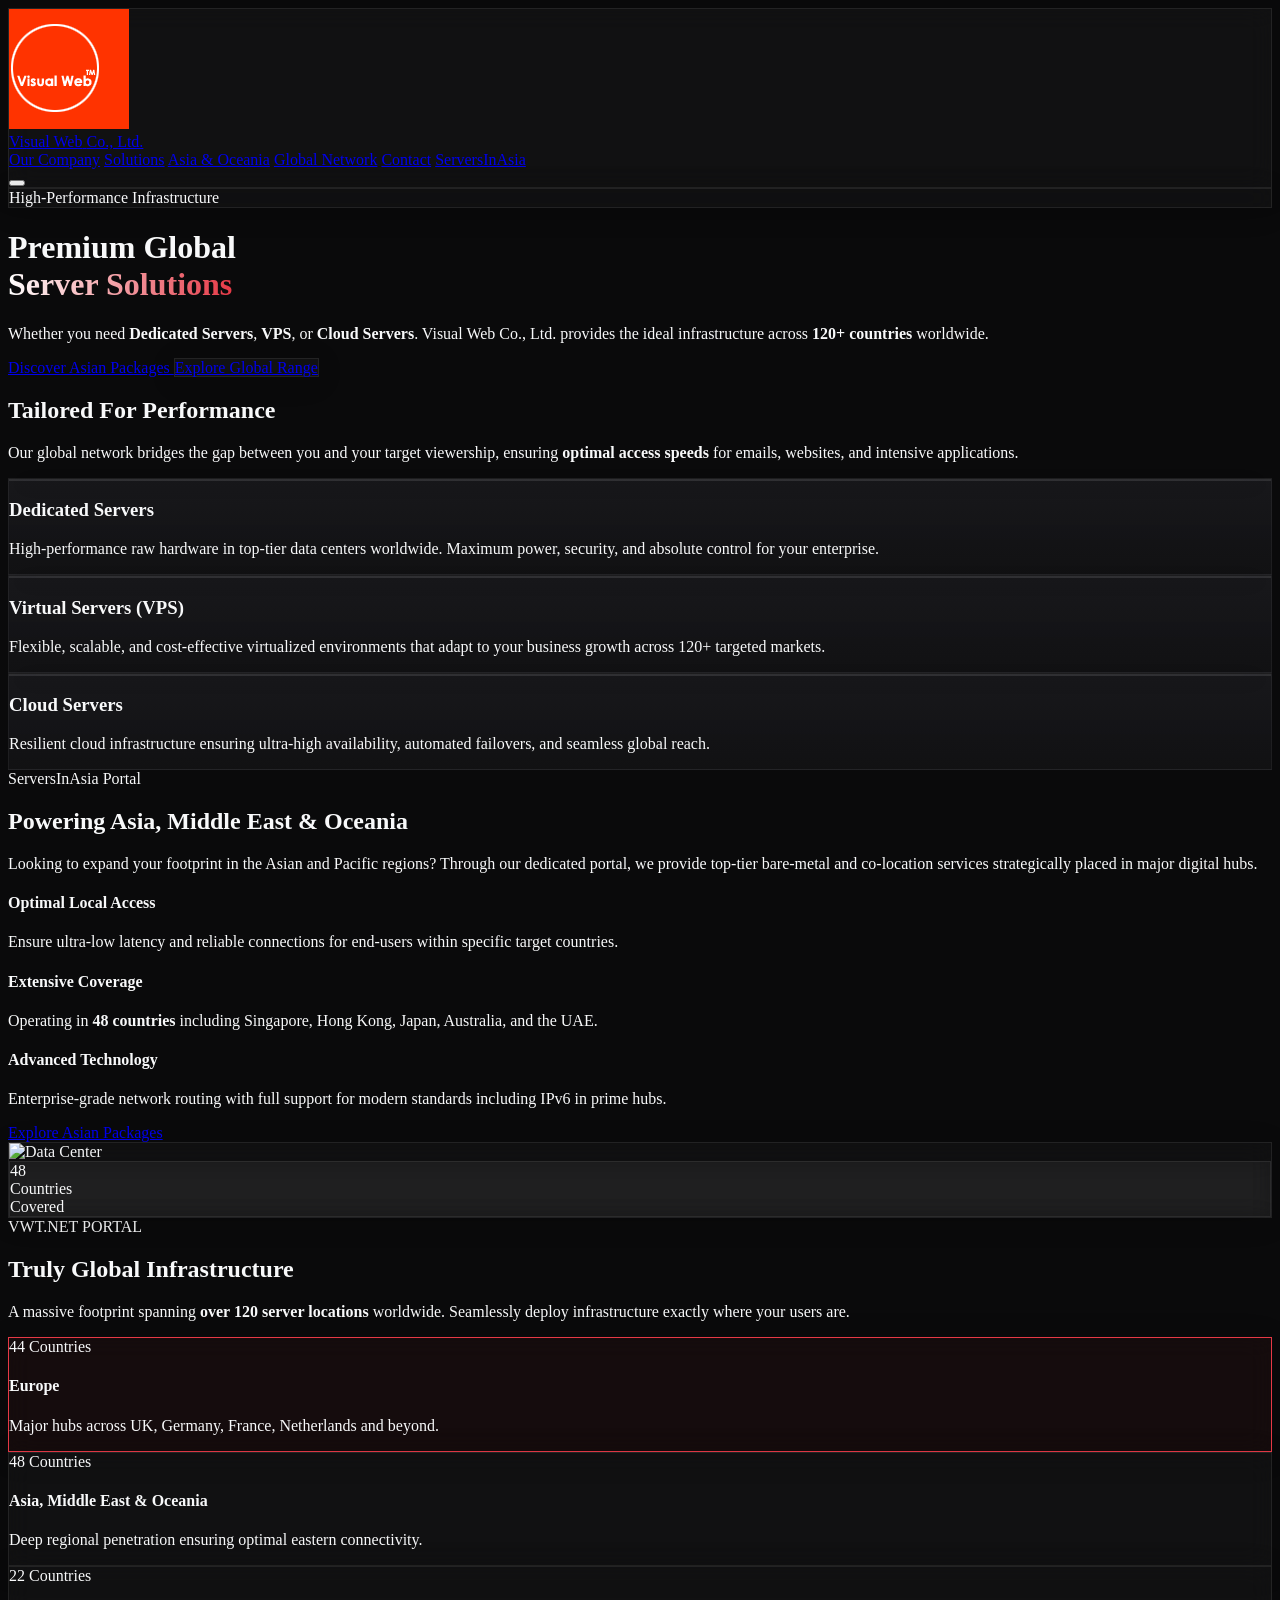
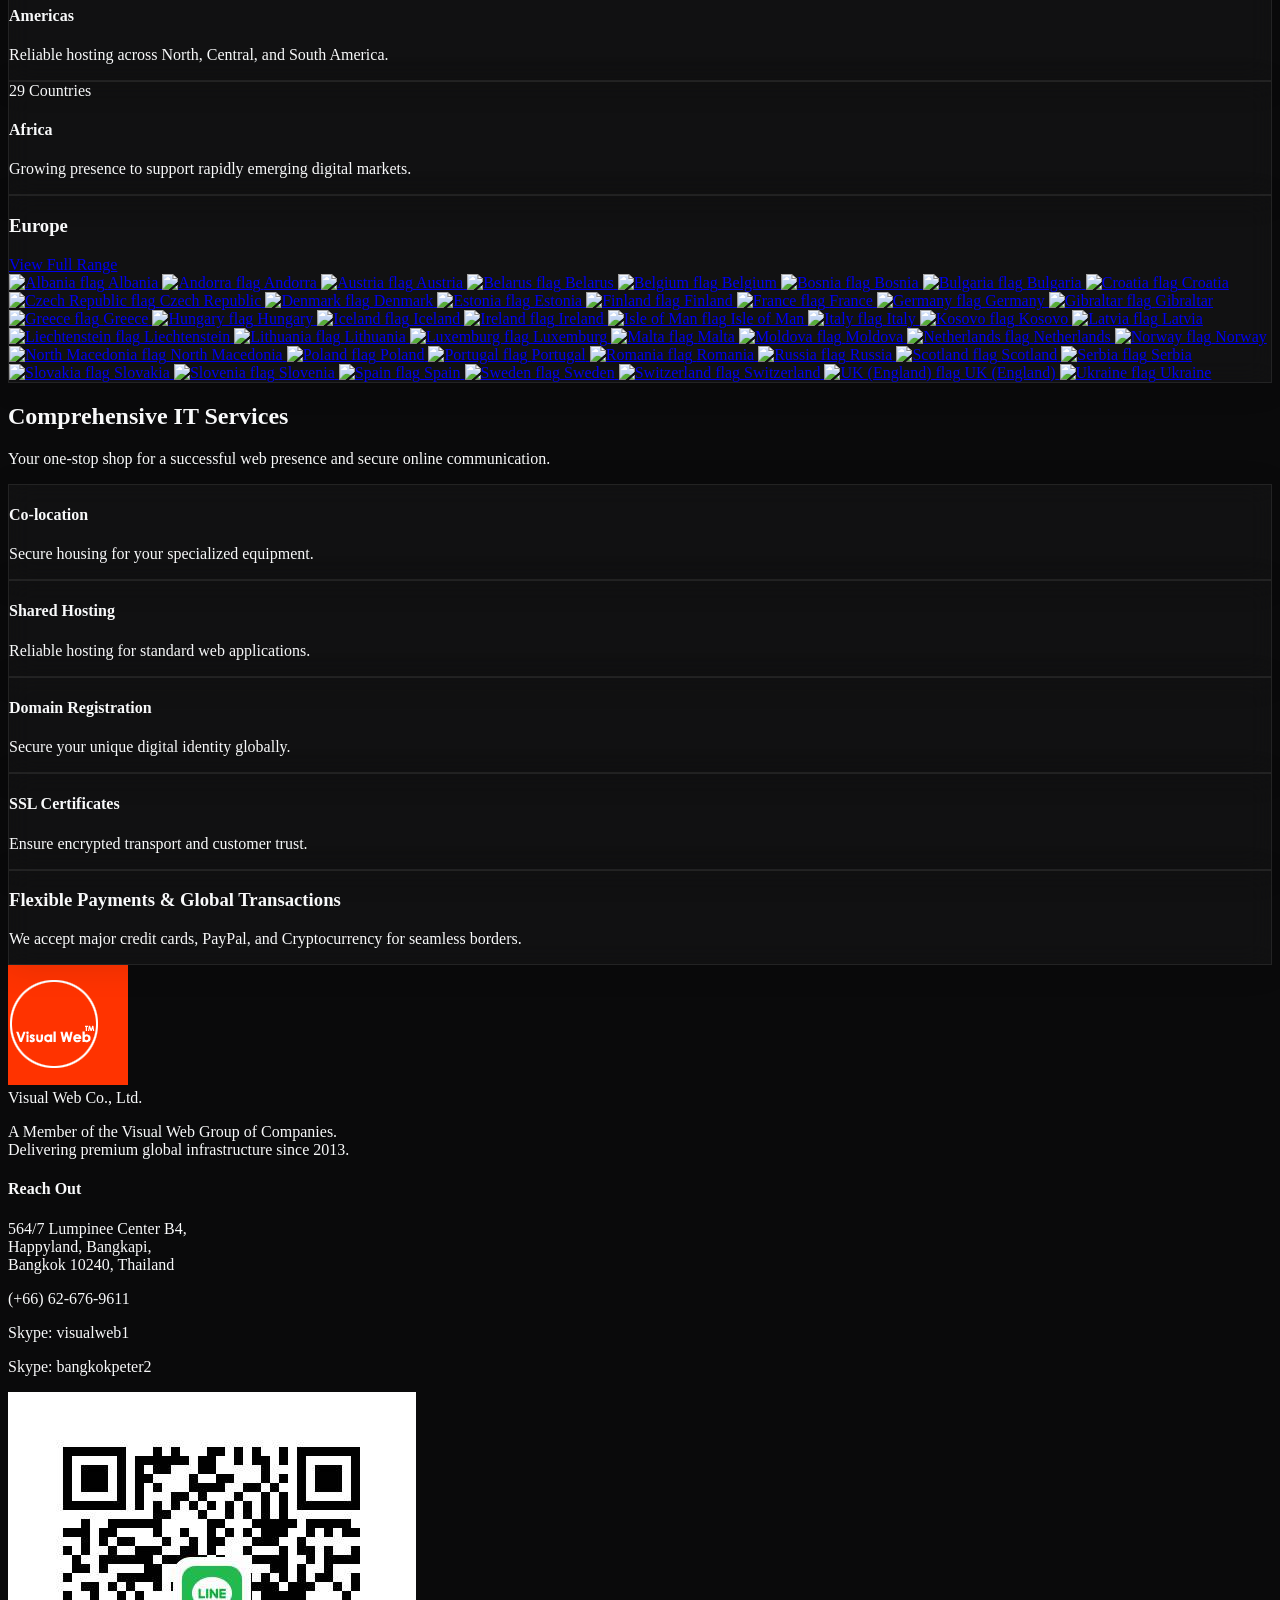
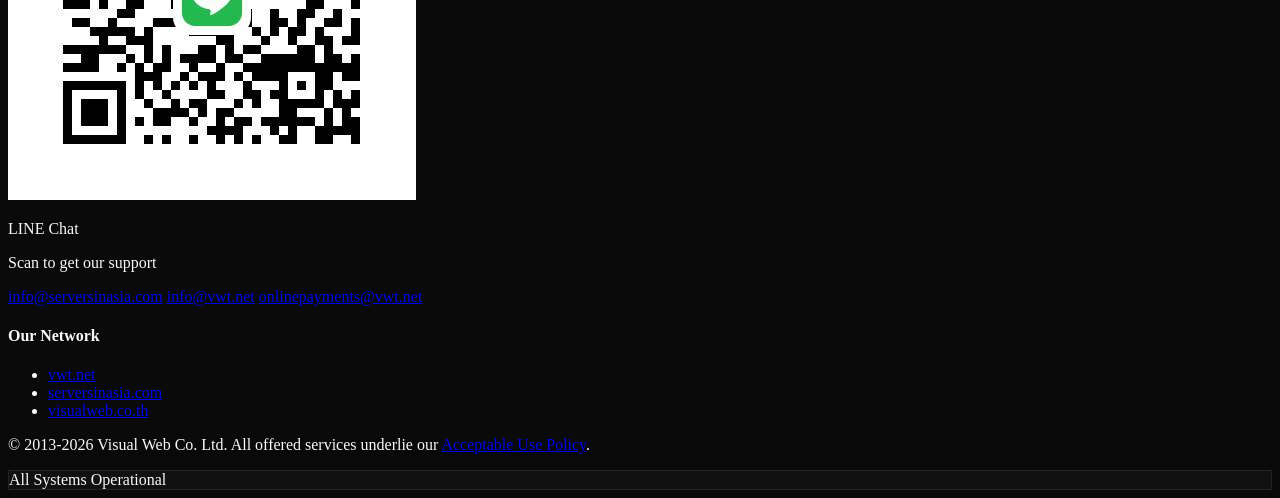
==== commit 7ab938c0: "refactor to index.css" ====
--- a/index.html
+++ b/index.html
@@ -62,115 +62,7 @@
         }
     </script>
 
-    <style>
-        body {
-            background-color: #0a0a0b;
-            color: #F8F9FA;
-            overflow-x: hidden;
-        }
-
-        .heading-gradient {
-            background: linear-gradient(135deg, #FFFFFF 0%, #E63946 100%);
-            -webkit-background-clip: text;
-            -webkit-text-fill-color: transparent;
-            background-clip: text;
-            color: transparent;
-        }
-
-        .glass-panel {
-            background: rgba(255, 255, 255, 0.03);
-            backdrop-filter: blur(12px);
-            -webkit-backdrop-filter: blur(12px);
-            border: 1px solid rgba(255, 255, 255, 0.08);
-            box-shadow: 0 4px 30px rgba(0, 0, 0, 0.1);
-        }
-
-        .premium-card {
-            background: linear-gradient(180deg, rgba(27, 27, 31, 0.8) 0%, rgba(18, 18, 20, 0.9) 100%);
-            border: 1px solid rgba(255, 255, 255, 0.05);
-            transition: all 0.4s cubic-bezier(0.175, 0.885, 0.32, 1.275);
-        }
-
-        .premium-card:hover {
-            transform: translateY(-8px);
-            border-color: rgba(230, 57, 70, 0.4);
-            box-shadow: 0 20px 40px -10px rgba(230, 57, 70, 0.15);
-        }
-
-        .btn-glow {
-            position: relative;
-        }
-
-        .btn-glow::after {
-            content: '';
-            position: absolute;
-            top: -2px;
-            left: -2px;
-            right: -2px;
-            bottom: -2px;
-            background: linear-gradient(45deg, #E63946, #FF6B6B, #E63946);
-            z-index: -1;
-            border-radius: inherit;
-            filter: blur(12px);
-            opacity: 0;
-            transition: opacity 0.3s ease;
-        }
-
-        .btn-glow:hover::after {
-            opacity: 0.7;
-        }
-
-        .bg-grid {
-            background-size: 30px 30px;
-            background-image: linear-gradient(to right, rgba(255, 255, 255, 0.03) 1px, transparent 1px),
-                linear-gradient(to bottom, rgba(255, 255, 255, 0.03) 1px, transparent 1px);
-        }
-
-        .marker-pulse {
-            position: relative;
-        }
-
-        .marker-pulse::before {
-            content: '';
-            position: absolute;
-            top: 50%;
-            left: 50%;
-            transform: translate(-50%, -50%);
-            width: 20px;
-            height: 20px;
-            background-color: rgba(230, 57, 70, 0.5);
-            border-radius: 50%;
-            animation: ping 2s cubic-bezier(0, 0, 0.2, 1) infinite;
-        }
-
-        /* Custom scrollbar */
-        ::-webkit-scrollbar {
-            width: 8px;
-        }
-
-        ::-webkit-scrollbar-track {
-            background: #0a0a0b;
-        }
-
-        ::-webkit-scrollbar-thumb {
-            background: #333;
-            border-radius: 4px;
-        }
-
-        ::-webkit-scrollbar-thumb:hover {
-            background: #E63946;
-        }
-
-        .region-card {
-            cursor: pointer;
-            transition: all 0.3s ease;
-        }
-
-        .region-card.active {
-            border-color: #E63946;
-            background: rgba(230, 57, 70, 0.05);
-        }
-    </style>
+    <link rel="stylesheet" href="index.css">
 </head>
 
 <body class="antialiased selection:bg-primary/30 selection:text-white">
--- a/index.css
+++ b/index.css
@@ -0,0 +1,132 @@
+body {
+    background-color: #0a0a0b;
+    color: #F8F9FA;
+    overflow-x: hidden;
+}
+
+@keyframes shimmerGradient {
+    0% { background-position: 0% 50%; }
+    50% { background-position: 100% 50%; }
+    100% { background-position: 0% 50%; }
+}
+
+@keyframes typographicReveal {
+    0% { 
+        opacity: 0; 
+        transform: translateY(20px);
+        letter-spacing: -2px;
+    }
+    100% { 
+        opacity: 1; 
+        transform: translateY(0);
+        letter-spacing: normal;
+    }
+}
+
+.heading-gradient {
+    background: linear-gradient(to right, #FFFFFF 0%, #E63946 50%, #FFFFFF 100%);
+    background-size: 200% auto;
+    -webkit-background-clip: text;
+    -webkit-text-fill-color: transparent;
+    background-clip: text;
+    color: transparent;
+    animation: shimmerGradient 6s ease-in-out infinite;
+}
+
+.typography-reveal {
+    animation: typographicReveal 1.2s cubic-bezier(0.165, 0.84, 0.44, 1) forwards;
+}
+
+.glass-panel {
+    background: rgba(255, 255, 255, 0.03);
+    backdrop-filter: blur(12px);
+    -webkit-backdrop-filter: blur(12px);
+    border: 1px solid rgba(255, 255, 255, 0.08);
+    box-shadow: 0 4px 30px rgba(0, 0, 0, 0.1);
+}
+
+.premium-card {
+    background: linear-gradient(180deg, rgba(27, 27, 31, 0.8) 0%, rgba(18, 18, 20, 0.9) 100%);
+    border: 1px solid rgba(255, 255, 255, 0.05);
+    transition: all 0.4s cubic-bezier(0.175, 0.885, 0.32, 1.275);
+}
+
+.premium-card:hover {
+    transform: translateY(-8px);
+    border-color: rgba(230, 57, 70, 0.4);
+    box-shadow: 0 20px 40px -10px rgba(230, 57, 70, 0.15);
+}
+
+.btn-glow {
+    position: relative;
+}
+
+.btn-glow::after {
+    content: '';
+    position: absolute;
+    top: -2px;
+    left: -2px;
+    right: -2px;
+    bottom: -2px;
+    background: linear-gradient(45deg, #E63946, #FF6B6B, #E63946);
+    z-index: -1;
+    border-radius: inherit;
+    filter: blur(12px);
+    opacity: 0;
+    transition: opacity 0.3s ease;
+}
+
+.btn-glow:hover::after {
+    opacity: 0.7;
+}
+
+.bg-grid {
+    background-size: 30px 30px;
+    background-image: linear-gradient(to right, rgba(255, 255, 255, 0.03) 1px, transparent 1px),
+        linear-gradient(to bottom, rgba(255, 255, 255, 0.03) 1px, transparent 1px);
+}
+
+.marker-pulse {
+    position: relative;
+}
+
+.marker-pulse::before {
+    content: '';
+    position: absolute;
+    top: 50%;
+    left: 50%;
+    transform: translate(-50%, -50%);
+    width: 20px;
+    height: 20px;
+    background-color: rgba(230, 57, 70, 0.5);
+    border-radius: 50%;
+    animation: ping 2s cubic-bezier(0, 0, 0.2, 1) infinite;
+}
+
+/* Custom scrollbar */
+::-webkit-scrollbar {
+    width: 8px;
+}
+
+::-webkit-scrollbar-track {
+    background: #0a0a0b;
+}
+
+::-webkit-scrollbar-thumb {
+    background: #333;
+    border-radius: 4px;
+}
+
+::-webkit-scrollbar-thumb:hover {
+    background: #E63946;
+}
+
+.region-card {
+    cursor: pointer;
+    transition: all 0.3s ease;
+}
+
+.region-card.active {
+    border-color: #E63946;
+    background: rgba(230, 57, 70, 0.05);
+}
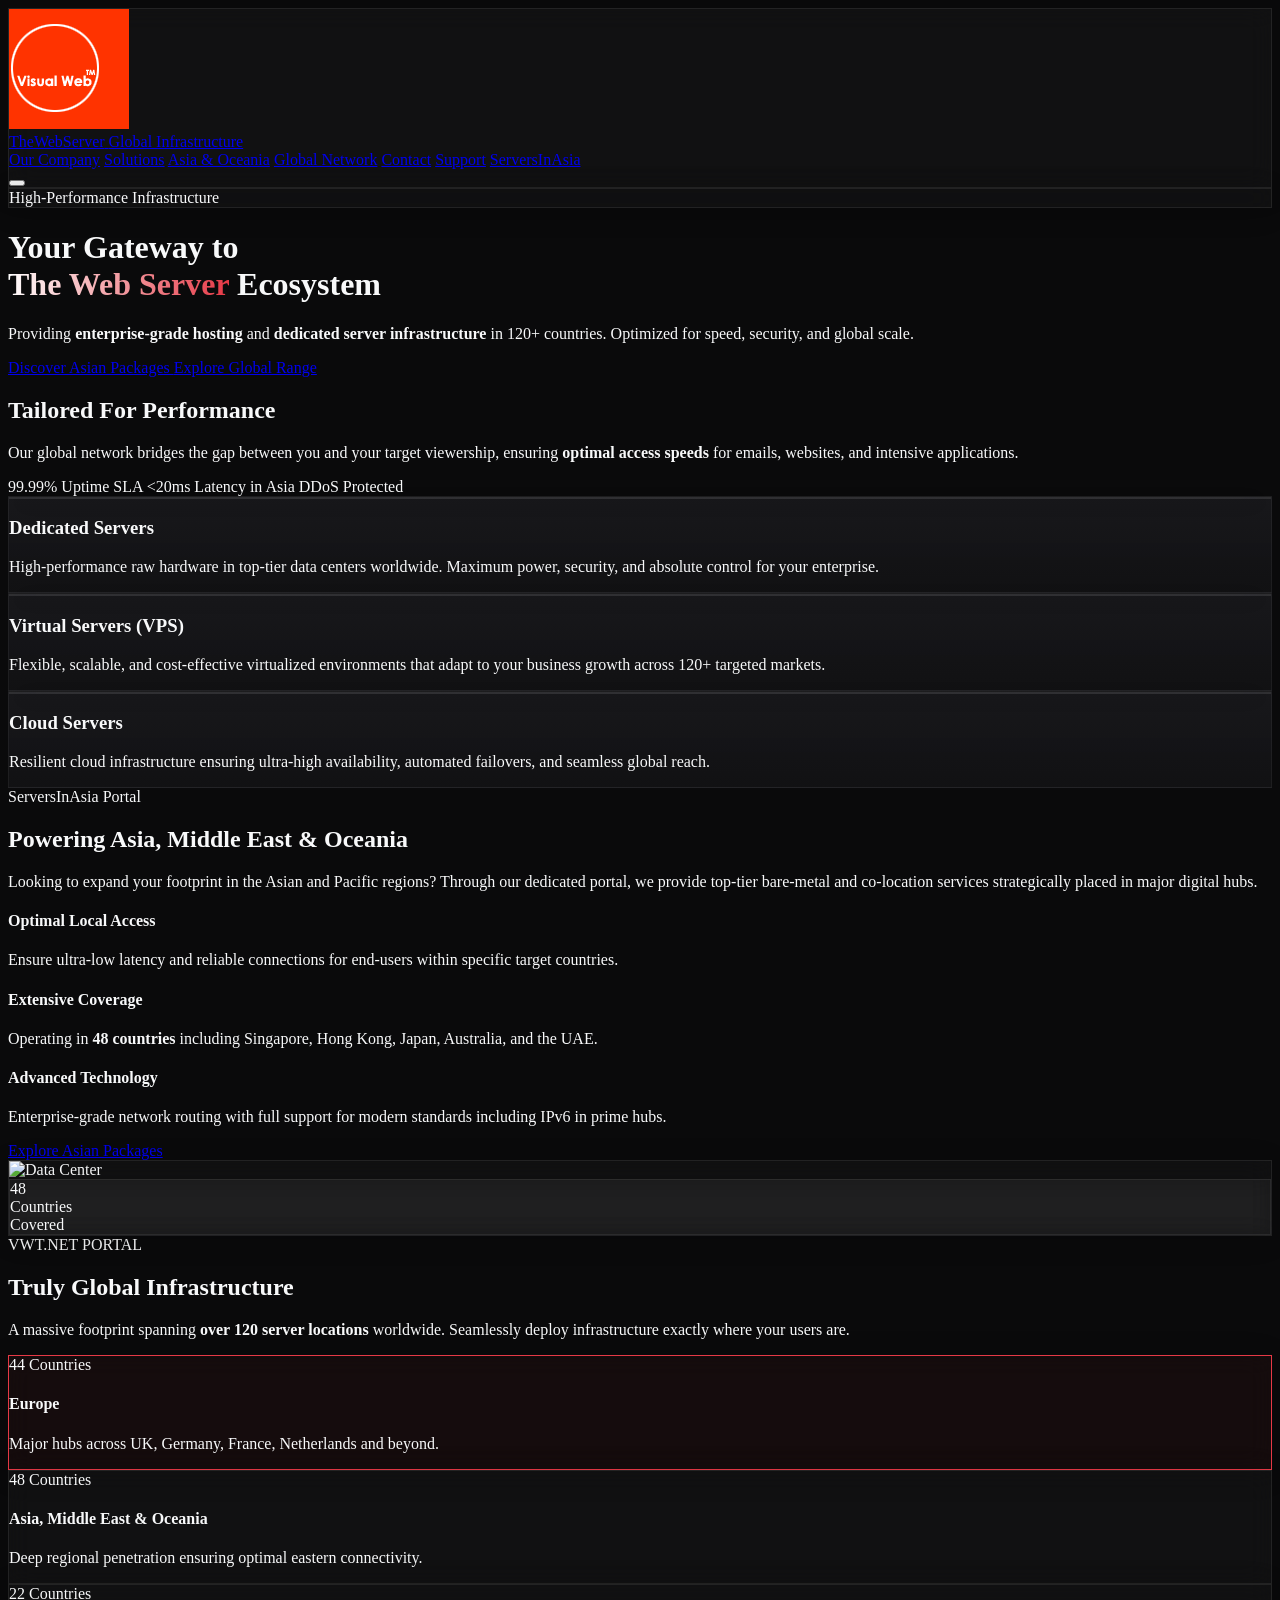
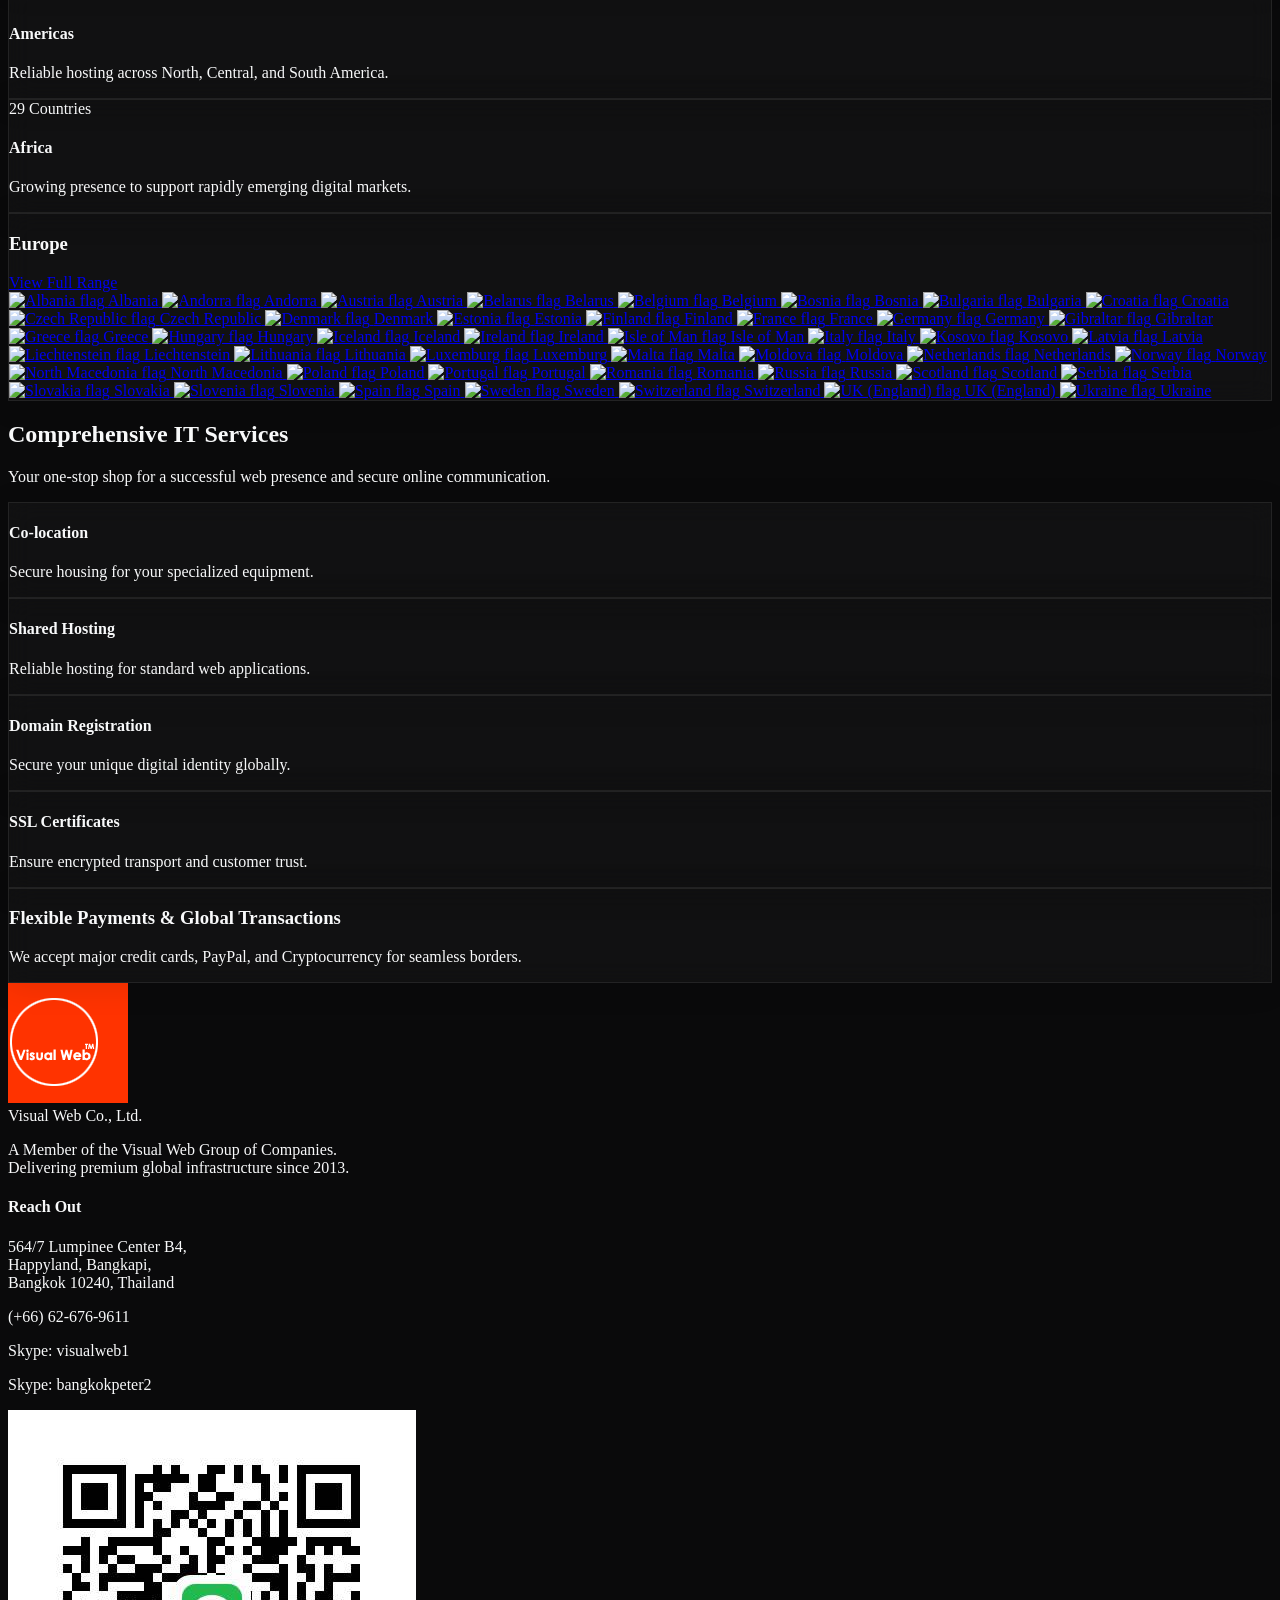
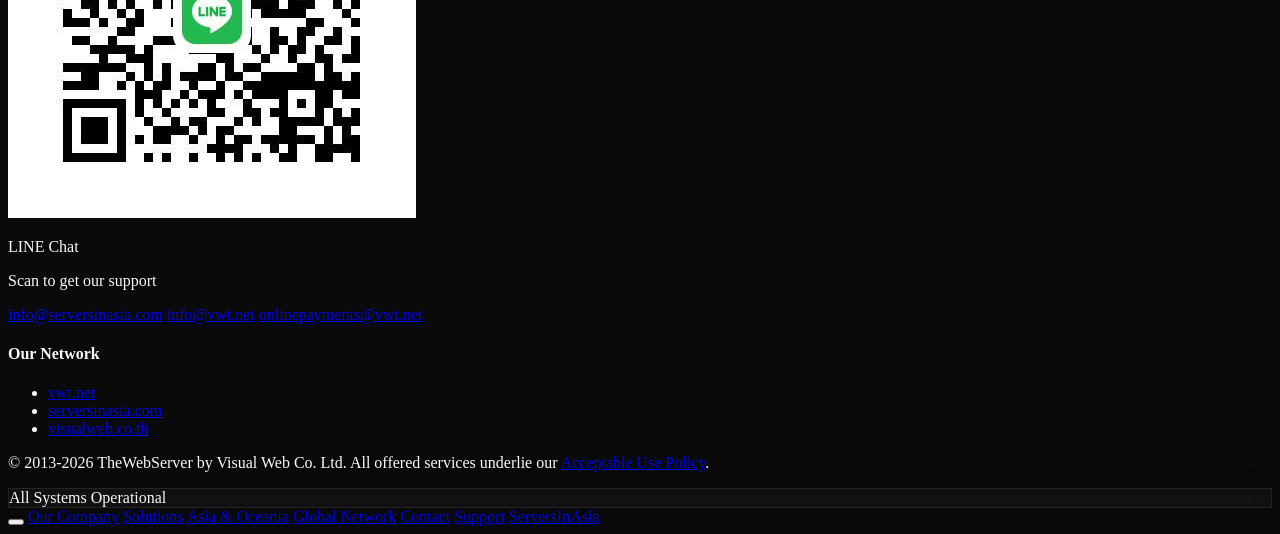
==== commit 7598c245: "optimize SEO AEO add robot.txt" ====
--- a/index.html
+++ b/index.html
@@ -4,12 +4,28 @@
 <head>
     <meta charset="UTF-8">
     <meta name="viewport" content="width=device-width, initial-scale=1.0">
-    <title>Premium Global Server Solutions: Dedicated, VPS & Cloud Hosting | Visual Web Co., Ltd.</title>
+    <title>Premium Global Server Solutions: Dedicated, VPS & Cloud Hosting | TheWebServer by Visual Web</title>
     <!-- SEO Meta Tags -->
     <meta name="description"
         content="Visual Web Co., Ltd. provides top-quality dedicated servers, VPS, cloud servers, and co-location in over 120 countries worldwide, with a strong focus on Asia, the Middle East, and Oceania. Expand your business today.">
     <meta name="keywords"
         content="dedicated servers, VPS, cloud servers, co-location, data centers, Asia, Middle East, Oceania, Visual Web, Servers in Asia">
+
+    <!-- JSON-LD Structured Data for AEO -->
+    <script type="application/ld+json">
+    {
+      "@context": "https://schema.org",
+      "@type": "Organization",
+      "name": "TheWebServer",
+      "alternateName": "Visual Web Co., Ltd.",
+      "url": "https://vwt.net",
+      "description": "Providing reliable enterprise-grade hosting, VPS solutions, and dedicated server infrastructure for businesses expanding globally across 120+ countries.",
+      "sameAs": [
+        "https://x.com/#!/visualwebthai",
+        "https://www.linkedin.com/company/visual-web-co.-ltd./"
+      ]
+    }
+    </script>
 
     <!-- Tailwind CSS -->
     <script src="https://cdn.tailwindcss.com"></script>
@@ -80,16 +96,17 @@
     <nav
         class="sticky top-0 z-50 glass-panel border-x-0 border-t-0 border-b border-white/5 transition-all duration-300">
         <div class="container mx-auto px-6 py-4 flex justify-between items-center">
-            <a href="#" class="flex items-center space-x-3 group">
+            <a href="/" class="flex items-center space-x-3 group">
                 <div
                     class="flex items-center justify-center w-10 h-10 shrink-0 bg-white/10 rounded-full overflow-hidden border border-white/20 group-hover:border-primary/60 transition-colors shadow-lg">
                     <img src="visualwebserversnew.gif" alt="Visual Web Logo"
                         class="w-full h-full object-cover group-hover:scale-110 transition-transform" />
                 </div>
                 <div class="flex flex-col">
-                    <span class="font-heading text-xl font-bold tracking-tight text-white leading-tight">Visual
-                        Web</span>
-                    <span class="text-[10px] text-white/50 tracking-[0.2em] font-medium uppercase">Co., Ltd.</span>
+                    <span
+                        class="font-heading text-xl font-bold tracking-tight text-white leading-tight">TheWebServer</span>
+                    <span class="text-[10px] text-white/50 tracking-[0.2em] font-medium uppercase">Global
+                        Infrastructure</span>
                 </div>
             </a>
 
@@ -104,13 +121,16 @@
                     Network</a>
                 <a href="#contact"
                     class="text-sm font-medium text-white/70 hover:text-white transition-colors">Contact</a>
+                <a href="mailto:info@vwt.net"
+                    class="text-sm font-medium text-white/50 hover:text-white transition-colors mr-2">Support</a>
                 <a href="https://serversinasia.com/"
                     class="btn-glow px-6 py-2.5 bg-primary text-white rounded-full text-sm font-bold tracking-wide hover:scale-105 transition-transform shadow-lg shadow-primary/20 flex items-center gap-2">
                     ServersInAsia <i data-lucide="external-link" class="w-4 h-4"></i>
                 </a>
             </div>
 
-            <button class="md:hidden text-white/80 hover:text-white">
+            <button
+                class="md:hidden text-white/80 hover:text-white focus:outline-none focus-visible:ring-2 focus-visible:ring-primary rounded-md p-1">
                 <i data-lucide="menu"></i>
             </button>
         </div>
@@ -132,15 +152,14 @@
                 </div>
 
                 <h1 class="font-heading text-5xl md:text-7xl font-extrabold mb-8 leading-[1.1] tracking-tight">
-                    Premium Global <br />
-                    <span class="heading-gradient">Server Solutions</span>
+                    Your Gateway to <br />
+                    <span class="heading-gradient">The Web Server</span> Ecosystem
                 </h1>
 
                 <p class="text-lg md:text-xl text-white/60 max-w-2xl mx-auto mb-12 leading-relaxed font-light">
-                    Whether you need <strong class="text-white font-semibold">Dedicated Servers</strong>, <strong
-                        class="text-white font-semibold">VPS</strong>, or <strong class="text-white font-semibold">Cloud
-                        Servers</strong>. Visual Web Co., Ltd. provides the ideal infrastructure across <strong
-                        class="text-primary font-semibold">120+ countries</strong> worldwide.
+                    Providing <strong class="text-white">enterprise-grade hosting</strong> and <strong
+                        class="text-white">dedicated server infrastructure</strong> in 120+ countries. Optimized for
+                    speed, security, and global scale.
                 </p>
 
                 <div class="flex flex-col sm:flex-row justify-center items-center gap-5">
@@ -149,7 +168,7 @@
                         Discover Asian Packages <i data-lucide="arrow-right" class="w-5 h-5"></i>
                     </a>
                     <a href="https://vwt.net"
-                        class="w-full sm:w-auto px-8 py-4 glass-panel text-white rounded-2xl font-bold text-lg hover:bg-white/5 transition-all flex items-center justify-center gap-3 group">
+                        class="w-full sm:w-auto px-8 py-4 border-2 border-white/20 text-white rounded-2xl font-bold text-lg hover:border-white/50 hover:bg-white/5 transition-all flex items-center justify-center gap-3 group">
                         Explore Global Range <i data-lucide="globe"
                             class="w-5 h-5 text-white/50 group-hover:text-white transition-colors"></i>
                     </a>
@@ -171,11 +190,19 @@
         <div class="container mx-auto px-6 relative z-10">
             <div class="text-center mb-16">
                 <h2 class="font-heading text-3xl md:text-5xl font-bold mb-6">Tailored For Performance</h2>
-                <p class="text-white/60 max-w-3xl mx-auto leading-relaxed text-lg">
+                <p class="text-white/70 max-w-3xl mx-auto leading-relaxed text-lg">
                     Our global network bridges the gap between you and your target viewership, ensuring <strong
                         class="text-white">optimal access speeds</strong> for emails, websites, and intensive
                     applications.
                 </p>
+                <div class="mt-8 flex flex-wrap justify-center gap-6 md:gap-8 text-white/70 text-sm font-medium">
+                    <span class="flex items-center gap-2"><i data-lucide="check-circle-2"
+                            class="text-primary w-4 h-4"></i> 99.99% Uptime SLA</span>
+                    <span class="flex items-center gap-2"><i data-lucide="zap" class="text-primary w-4 h-4"></i>
+                        &lt;20ms Latency in Asia</span>
+                    <span class="flex items-center gap-2"><i data-lucide="shield" class="text-primary w-4 h-4"></i> DDoS
+                        Protected</span>
+                </div>
             </div>
 
             <div class="grid grid-cols-1 md:grid-cols-3 gap-8">
@@ -526,7 +553,7 @@
 
             <div class="pt-8 border-t border-white/5 flex flex-col md:flex-row items-center justify-between gap-4">
                 <p class="text-xs text-white/40">
-                    © 2013-2026 Visual Web Co. Ltd. All offered services underlie our <a href="#"
+                    © 2013-2026 TheWebServer by Visual Web Co. Ltd. All offered services underlie our <a href="#"
                         class="underline hover:text-primary">Acceptable Use Policy</a>.
                 </p>
                 <div class="flex items-center gap-2 px-3 py-1.5 glass-panel rounded-full">
@@ -538,6 +565,74 @@
         </div>
     </footer>
 
+    <!-- Mobile Menu Overlay -->
+    <div id="mobile-menu"
+        class="fixed inset-0 bg-background/95 backdrop-blur-xl z-40 hidden flex-col items-center justify-center space-y-8 opacity-0 transition-opacity duration-300">
+        <button id="close-menu" class="absolute top-6 right-6 text-white/80 hover:text-white p-2">
+            <i data-lucide="x" class="w-8 h-8"></i>
+        </button>
+        <a href="company.html"
+            class="text-2xl font-heading font-medium text-white hover:text-primary transition-colors mobile-link">Our
+            Company</a>
+        <a href="#solutions"
+            class="text-2xl font-heading font-medium text-white hover:text-primary transition-colors mobile-link">Solutions</a>
+        <a href="#asia"
+            class="text-2xl font-heading font-medium text-white hover:text-primary transition-colors mobile-link">Asia &
+            Oceania</a>
+        <a href="#global"
+            class="text-2xl font-heading font-medium text-white hover:text-primary transition-colors mobile-link">Global
+            Network</a>
+        <a href="#contact"
+            class="text-2xl font-heading font-medium text-white hover:text-primary transition-colors mobile-link">Contact</a>
+        <a href="mailto:info@vwt.net"
+            class="text-2xl font-heading font-medium text-white/70 hover:text-primary transition-colors mobile-link">Support</a>
+        <a href="https://serversinasia.com/"
+            class="mt-4 btn-glow px-8 py-4 bg-primary text-white rounded-full text-lg font-bold tracking-wide shadow-lg shadow-primary/20 flex items-center gap-2 mobile-link">
+            ServersInAsia <i data-lucide="external-link" class="w-5 h-5"></i>
+        </a>
+    </div>
+
+    <!-- UI Interaction Scripts -->
+    <script>
+        // Navbar scroll effect
+        const nav = document.querySelector('nav');
+        window.addEventListener('scroll', () => {
+            if (window.scrollY > 50) {
+                nav.classList.add('py-2', 'bg-surface/80', 'backdrop-blur-xl');
+                nav.classList.remove('border-transparent');
+            } else {
+                nav.classList.remove('py-2', 'bg-surface/80', 'backdrop-blur-xl');
+                nav.classList.add('border-transparent');
+            }
+        });
+
+        // Mobile Menu Logic
+        const mobileMenu = document.getElementById('mobile-menu');
+        const openBtn = document.querySelector('button.md\\:hidden');
+        const closeBtn = document.getElementById('close-menu');
+        const mobileLinks = document.querySelectorAll('.mobile-link');
+
+        function toggleMenu() {
+            const isHidden = mobileMenu.classList.contains('hidden');
+            if (isHidden) {
+                mobileMenu.classList.remove('hidden');
+                // Small delay to allow display:block to apply before animating opacity
+                setTimeout(() => mobileMenu.classList.remove('opacity-0'), 10);
+                document.body.style.overflow = 'hidden';
+            } else {
+                mobileMenu.classList.add('opacity-0');
+                setTimeout(() => {
+                    mobileMenu.classList.add('hidden');
+                    document.body.style.overflow = '';
+                }, 300);
+            }
+        }
+
+        openBtn.addEventListener('click', toggleMenu);
+        closeBtn.addEventListener('click', toggleMenu);
+        mobileLinks.forEach(link => link.addEventListener('click', toggleMenu));
+    </script>
+
     <!-- Interactive Map Script -->
     <script src="server-region.js"></script>
 </body>
--- a/index.css
+++ b/index.css
@@ -4,20 +4,37 @@
     overflow-x: hidden;
 }
 
+/* Global Accessibility */
+a:focus-visible,
+button:focus-visible {
+    outline: none;
+    box-shadow: 0 0 0 2px #E63946;
+    border-radius: inherit;
+}
+
 @keyframes shimmerGradient {
-    0% { background-position: 0% 50%; }
-    50% { background-position: 100% 50%; }
-    100% { background-position: 0% 50%; }
+    0% {
+        background-position: 0% 50%;
+    }
+
+    50% {
+        background-position: 100% 50%;
+    }
+
+    100% {
+        background-position: 0% 50%;
+    }
 }
 
 @keyframes typographicReveal {
-    0% { 
-        opacity: 0; 
+    0% {
+        opacity: 0;
         transform: translateY(20px);
         letter-spacing: -2px;
     }
-    100% { 
-        opacity: 1; 
+
+    100% {
+        opacity: 1;
         transform: translateY(0);
         letter-spacing: normal;
     }
@@ -54,7 +71,7 @@
 .premium-card:hover {
     transform: translateY(-8px);
     border-color: rgba(230, 57, 70, 0.4);
-    box-shadow: 0 20px 40px -10px rgba(230, 57, 70, 0.15);
+    box-shadow: 0 0 20px rgba(230, 57, 70, 0.15);
 }
 
 .btn-glow {
@@ -129,4 +146,4 @@
 .region-card.active {
     border-color: #E63946;
     background: rgba(230, 57, 70, 0.05);
-}
+}
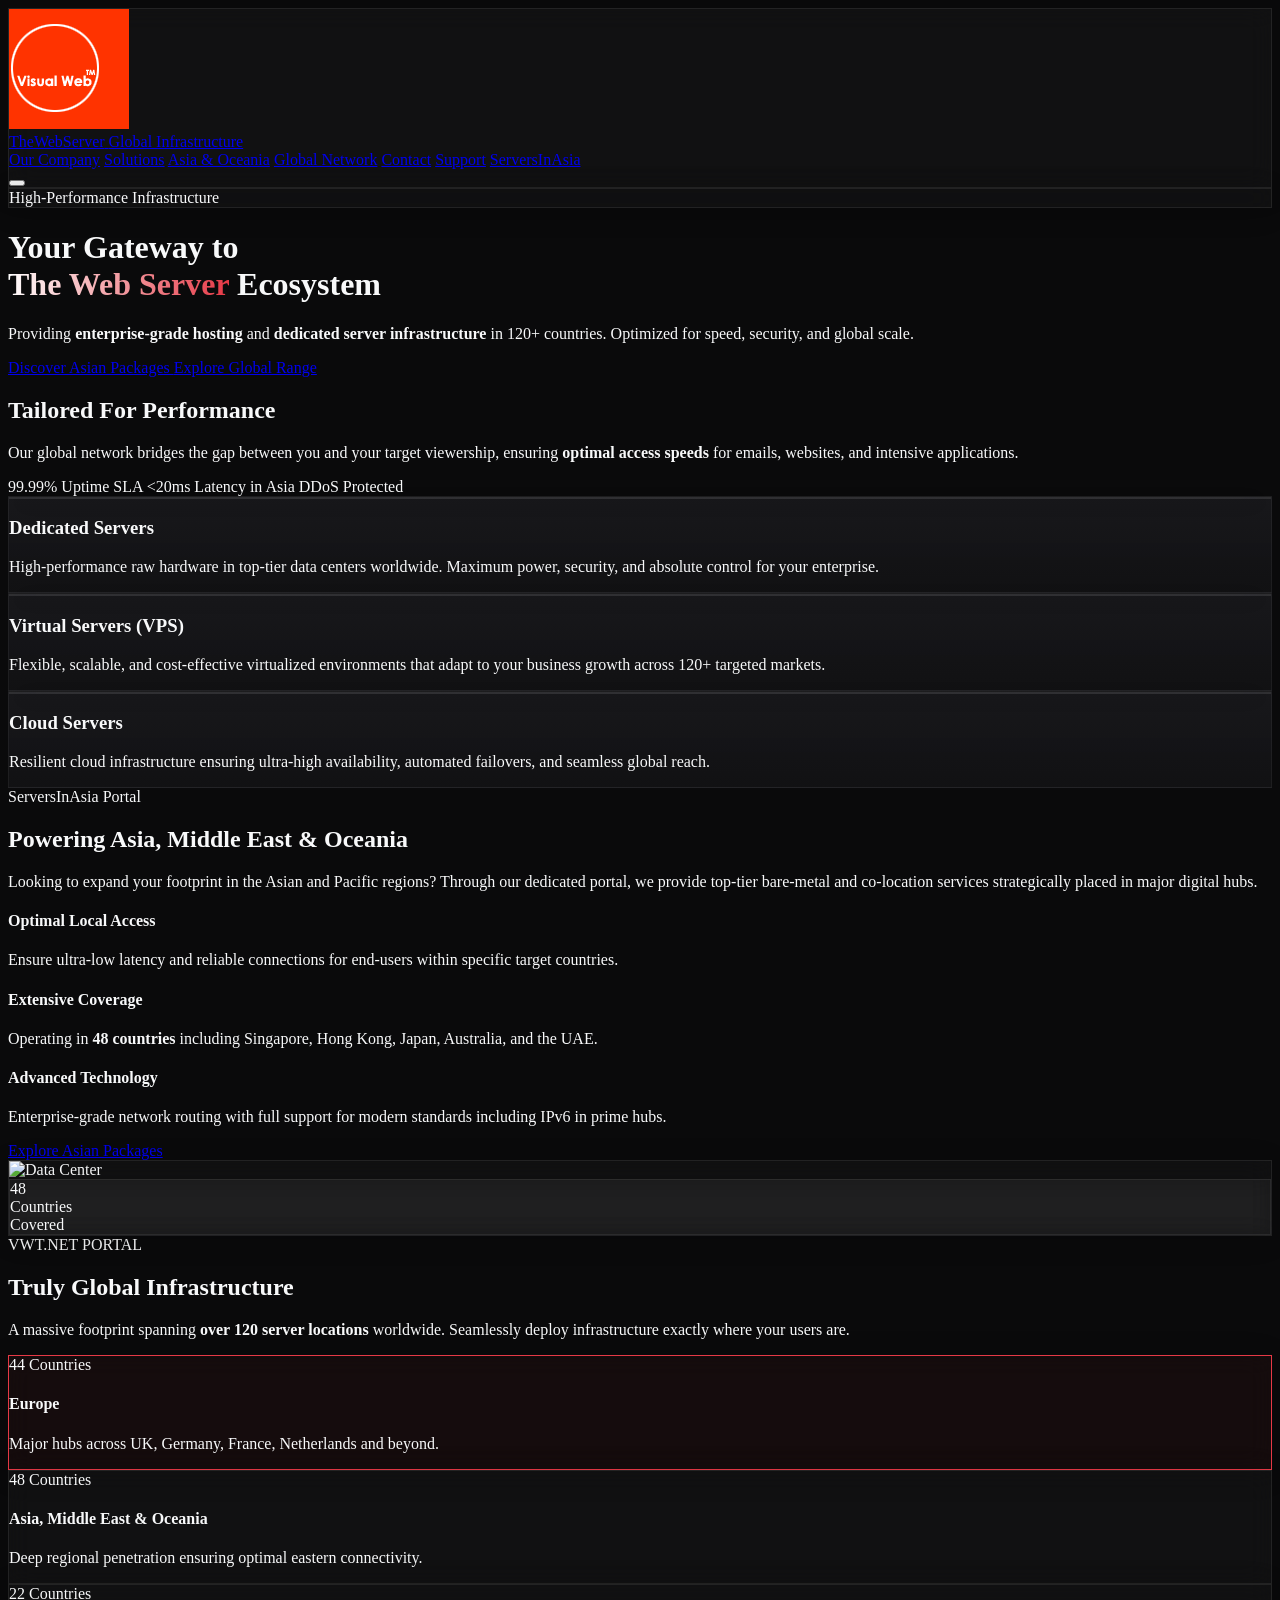
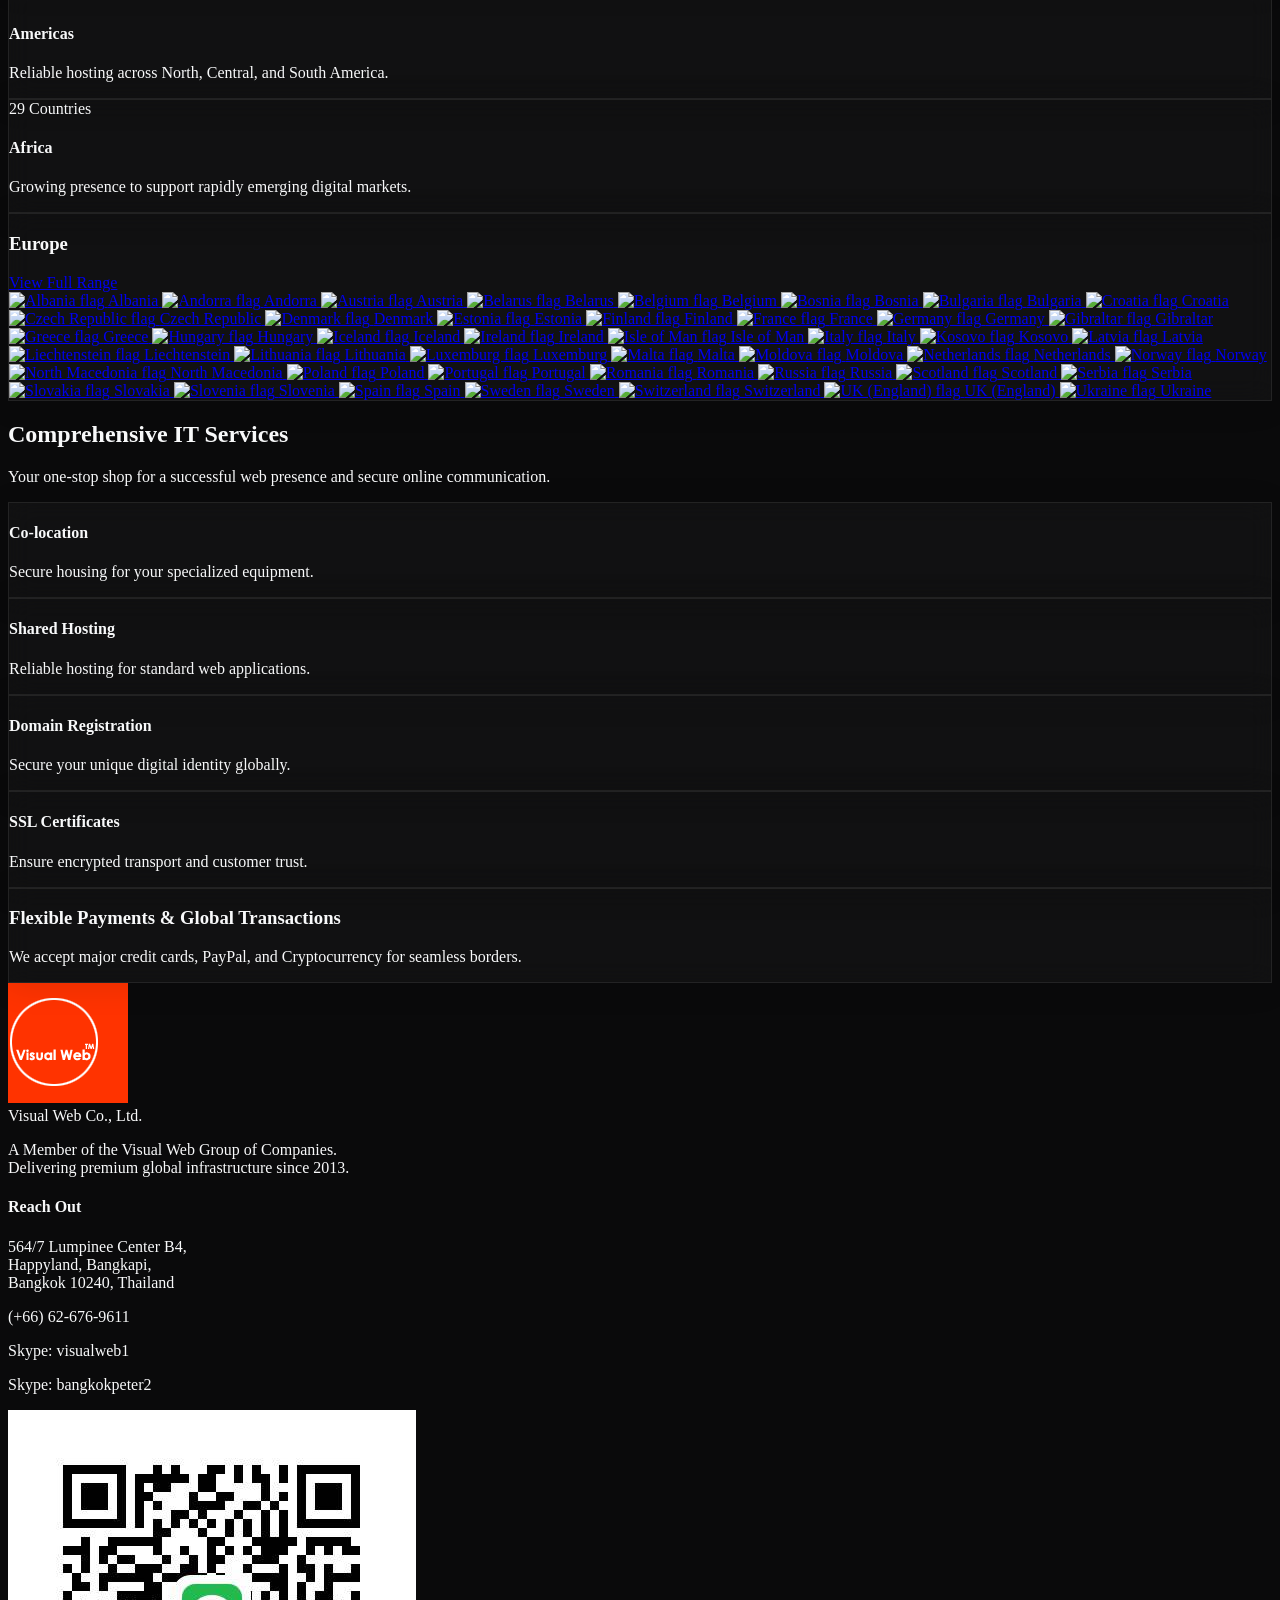
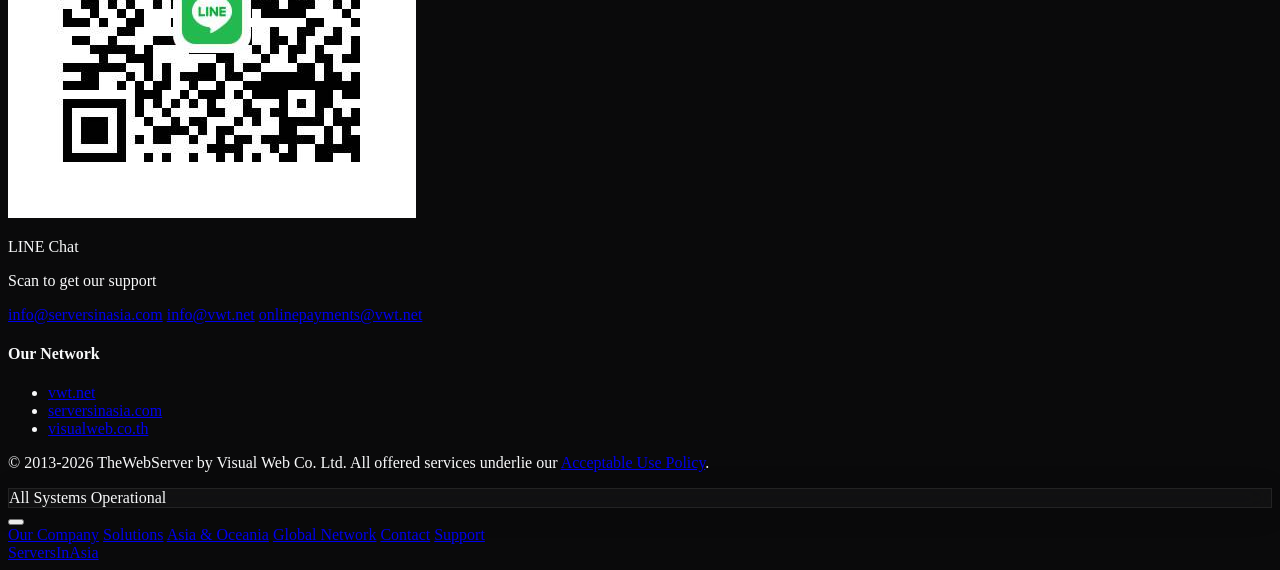
==== commit 0bd1d164: "responsive navbar" ====
--- a/index.html
+++ b/index.html
@@ -95,22 +95,23 @@
     <!-- Navigation -->
     <nav
         class="sticky top-0 z-50 glass-panel border-x-0 border-t-0 border-b border-white/5 transition-all duration-300">
-        <div class="container mx-auto px-6 py-4 flex justify-between items-center">
-            <a href="/" class="flex items-center space-x-3 group">
+        <div class="container mx-auto px-4 md:px-6 py-3 md:py-4 flex justify-between items-center">
+            <a href="/" class="flex items-center space-x-2 md:space-x-3 group flex-shrink">
                 <div
-                    class="flex items-center justify-center w-10 h-10 shrink-0 bg-white/10 rounded-full overflow-hidden border border-white/20 group-hover:border-primary/60 transition-colors shadow-lg">
+                    class="flex items-center justify-center w-8 h-8 md:w-10 md:h-10 shrink-0 bg-white/10 rounded-full overflow-hidden border border-white/20 group-hover:border-primary/60 transition-colors shadow-lg">
                     <img src="visualwebserversnew.gif" alt="Visual Web Logo"
                         class="w-full h-full object-cover group-hover:scale-110 transition-transform" />
                 </div>
-                <div class="flex flex-col">
+                <div class="flex flex-col flex-shrink overflow-hidden">
                     <span
-                        class="font-heading text-xl font-bold tracking-tight text-white leading-tight">TheWebServer</span>
-                    <span class="text-[10px] text-white/50 tracking-[0.2em] font-medium uppercase">Global
+                        class="font-heading text-lg md:text-xl font-bold tracking-tight text-white leading-tight truncate">TheWebServer</span>
+                    <span
+                        class="text-[8px] md:text-[10px] text-white/50 tracking-[0.1em] md:tracking-[0.2em] font-medium uppercase truncate hidden sm:block">Global
                         Infrastructure</span>
                 </div>
             </a>
 
-            <div class="hidden md:flex items-center space-x-8">
+            <div class="hidden lg:flex items-center space-x-8">
                 <a href="company.html" class="text-sm font-medium text-white/70 hover:text-white transition-colors">Our
                     Company</a>
                 <a href="#solutions"
@@ -130,7 +131,7 @@
             </div>
 
             <button
-                class="md:hidden text-white/80 hover:text-white focus:outline-none focus-visible:ring-2 focus-visible:ring-primary rounded-md p-1">
+                class="lg:hidden text-white/80 hover:text-white focus:outline-none focus-visible:ring-2 focus-visible:ring-primary rounded-md p-1 ml-4">
                 <i data-lucide="menu"></i>
             </button>
         </div>
@@ -567,29 +568,35 @@
 
     <!-- Mobile Menu Overlay -->
     <div id="mobile-menu"
-        class="fixed inset-0 bg-background/95 backdrop-blur-xl z-40 hidden flex-col items-center justify-center space-y-8 opacity-0 transition-opacity duration-300">
-        <button id="close-menu" class="absolute top-6 right-6 text-white/80 hover:text-white p-2">
+        class="fixed inset-0 bg-background/95 backdrop-blur-xl z-[60] hidden flex-col opacity-0 transition-opacity duration-300 overflow-y-auto">
+        <button id="close-menu"
+            class="absolute top-4 right-4 md:top-6 md:right-6 text-white/80 hover:text-white p-2 z-10">
             <i data-lucide="x" class="w-8 h-8"></i>
         </button>
-        <a href="company.html"
-            class="text-2xl font-heading font-medium text-white hover:text-primary transition-colors mobile-link">Our
-            Company</a>
-        <a href="#solutions"
-            class="text-2xl font-heading font-medium text-white hover:text-primary transition-colors mobile-link">Solutions</a>
-        <a href="#asia"
-            class="text-2xl font-heading font-medium text-white hover:text-primary transition-colors mobile-link">Asia &
-            Oceania</a>
-        <a href="#global"
-            class="text-2xl font-heading font-medium text-white hover:text-primary transition-colors mobile-link">Global
-            Network</a>
-        <a href="#contact"
-            class="text-2xl font-heading font-medium text-white hover:text-primary transition-colors mobile-link">Contact</a>
-        <a href="mailto:info@vwt.net"
-            class="text-2xl font-heading font-medium text-white/70 hover:text-primary transition-colors mobile-link">Support</a>
-        <a href="https://serversinasia.com/"
-            class="mt-4 btn-glow px-8 py-4 bg-primary text-white rounded-full text-lg font-bold tracking-wide shadow-lg shadow-primary/20 flex items-center gap-2 mobile-link">
-            ServersInAsia <i data-lucide="external-link" class="w-5 h-5"></i>
-        </a>
+        <div class="flex flex-col items-center justify-center min-h-[100dvh] py-20 px-4 space-y-6 sm:space-y-8">
+            <a href="company.html"
+                class="text-xl sm:text-2xl font-heading font-medium text-white hover:text-primary transition-colors mobile-link">Our
+                Company</a>
+            <a href="#solutions"
+                class="text-xl sm:text-2xl font-heading font-medium text-white hover:text-primary transition-colors mobile-link">Solutions</a>
+            <a href="#asia"
+                class="text-xl sm:text-2xl font-heading font-medium text-white hover:text-primary transition-colors mobile-link">Asia
+                &
+                Oceania</a>
+            <a href="#global"
+                class="text-xl sm:text-2xl font-heading font-medium text-white hover:text-primary transition-colors mobile-link">Global
+                Network</a>
+            <a href="#contact"
+                class="text-xl sm:text-2xl font-heading font-medium text-white hover:text-primary transition-colors mobile-link">Contact</a>
+            <a href="mailto:info@vwt.net"
+                class="text-xl sm:text-2xl font-heading font-medium text-white/70 hover:text-primary transition-colors mobile-link">Support</a>
+            <div class="pt-4 pb-8 w-full flex justify-center mt-4">
+                <a href="https://serversinasia.com/"
+                    class="btn-glow px-6 py-3 sm:px-8 sm:py-4 bg-primary text-white rounded-full text-base sm:text-lg font-bold tracking-wide shadow-lg shadow-primary/20 flex items-center gap-2 mobile-link">
+                    ServersInAsia <i data-lucide="external-link" class="w-4 h-4 sm:w-5 sm:h-5"></i>
+                </a>
+            </div>
+        </div>
     </div>
 
     <!-- UI Interaction Scripts -->
@@ -608,7 +615,7 @@
 
         // Mobile Menu Logic
         const mobileMenu = document.getElementById('mobile-menu');
-        const openBtn = document.querySelector('button.md\\:hidden');
+        const openBtn = document.querySelector('button.lg\\:hidden');
         const closeBtn = document.getElementById('close-menu');
         const mobileLinks = document.querySelectorAll('.mobile-link');
 
